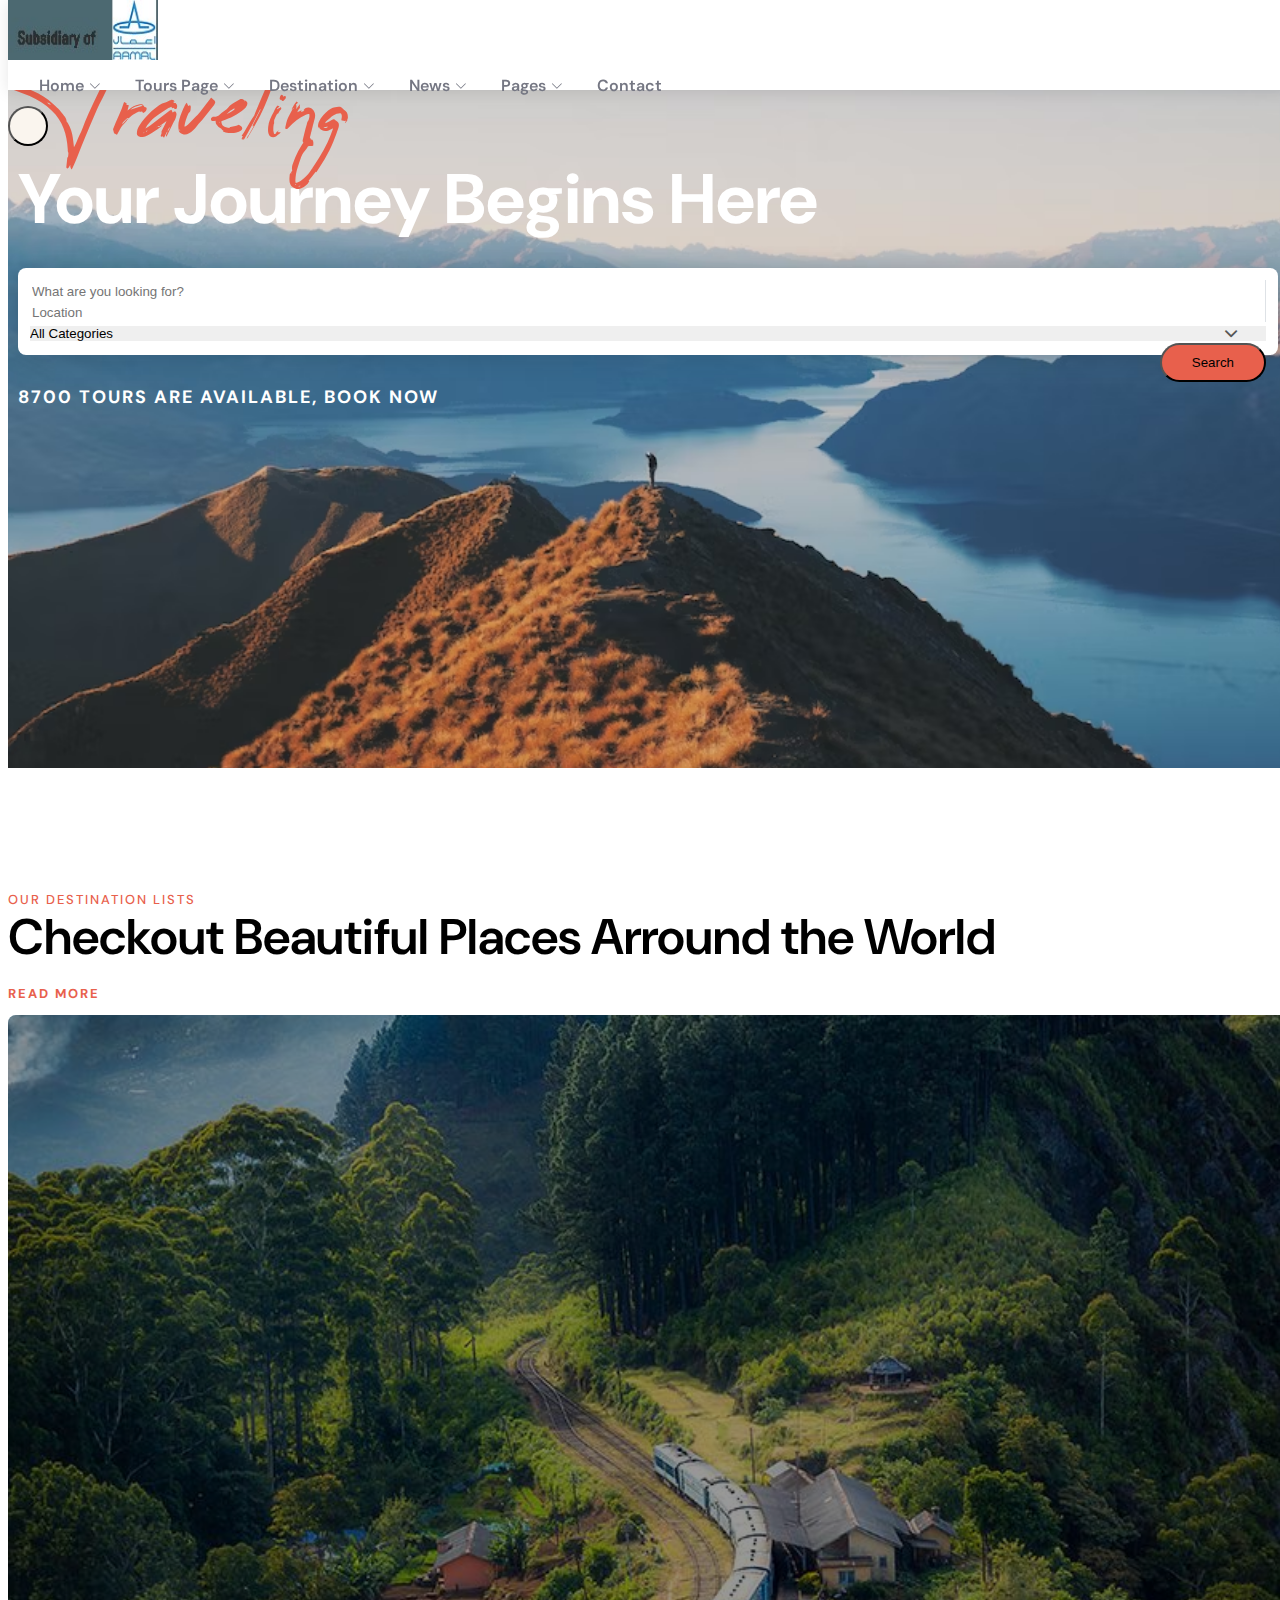
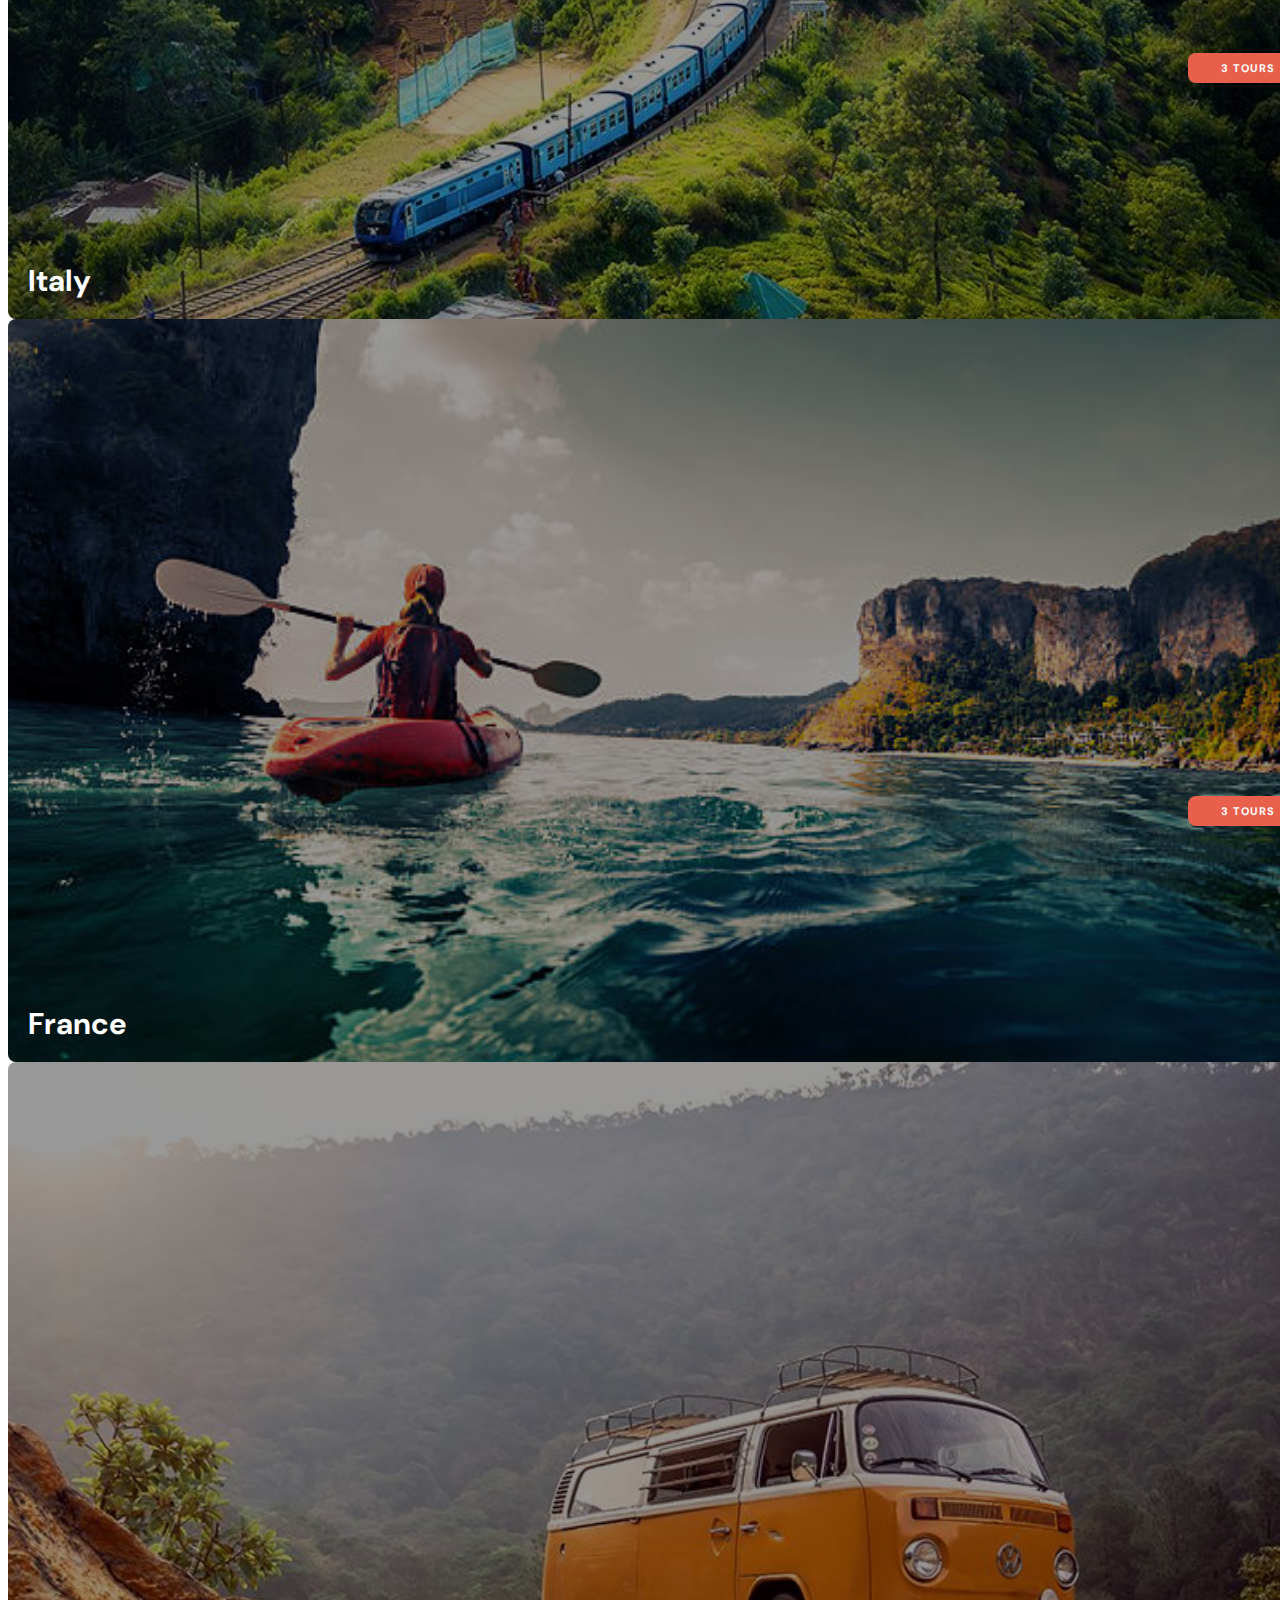
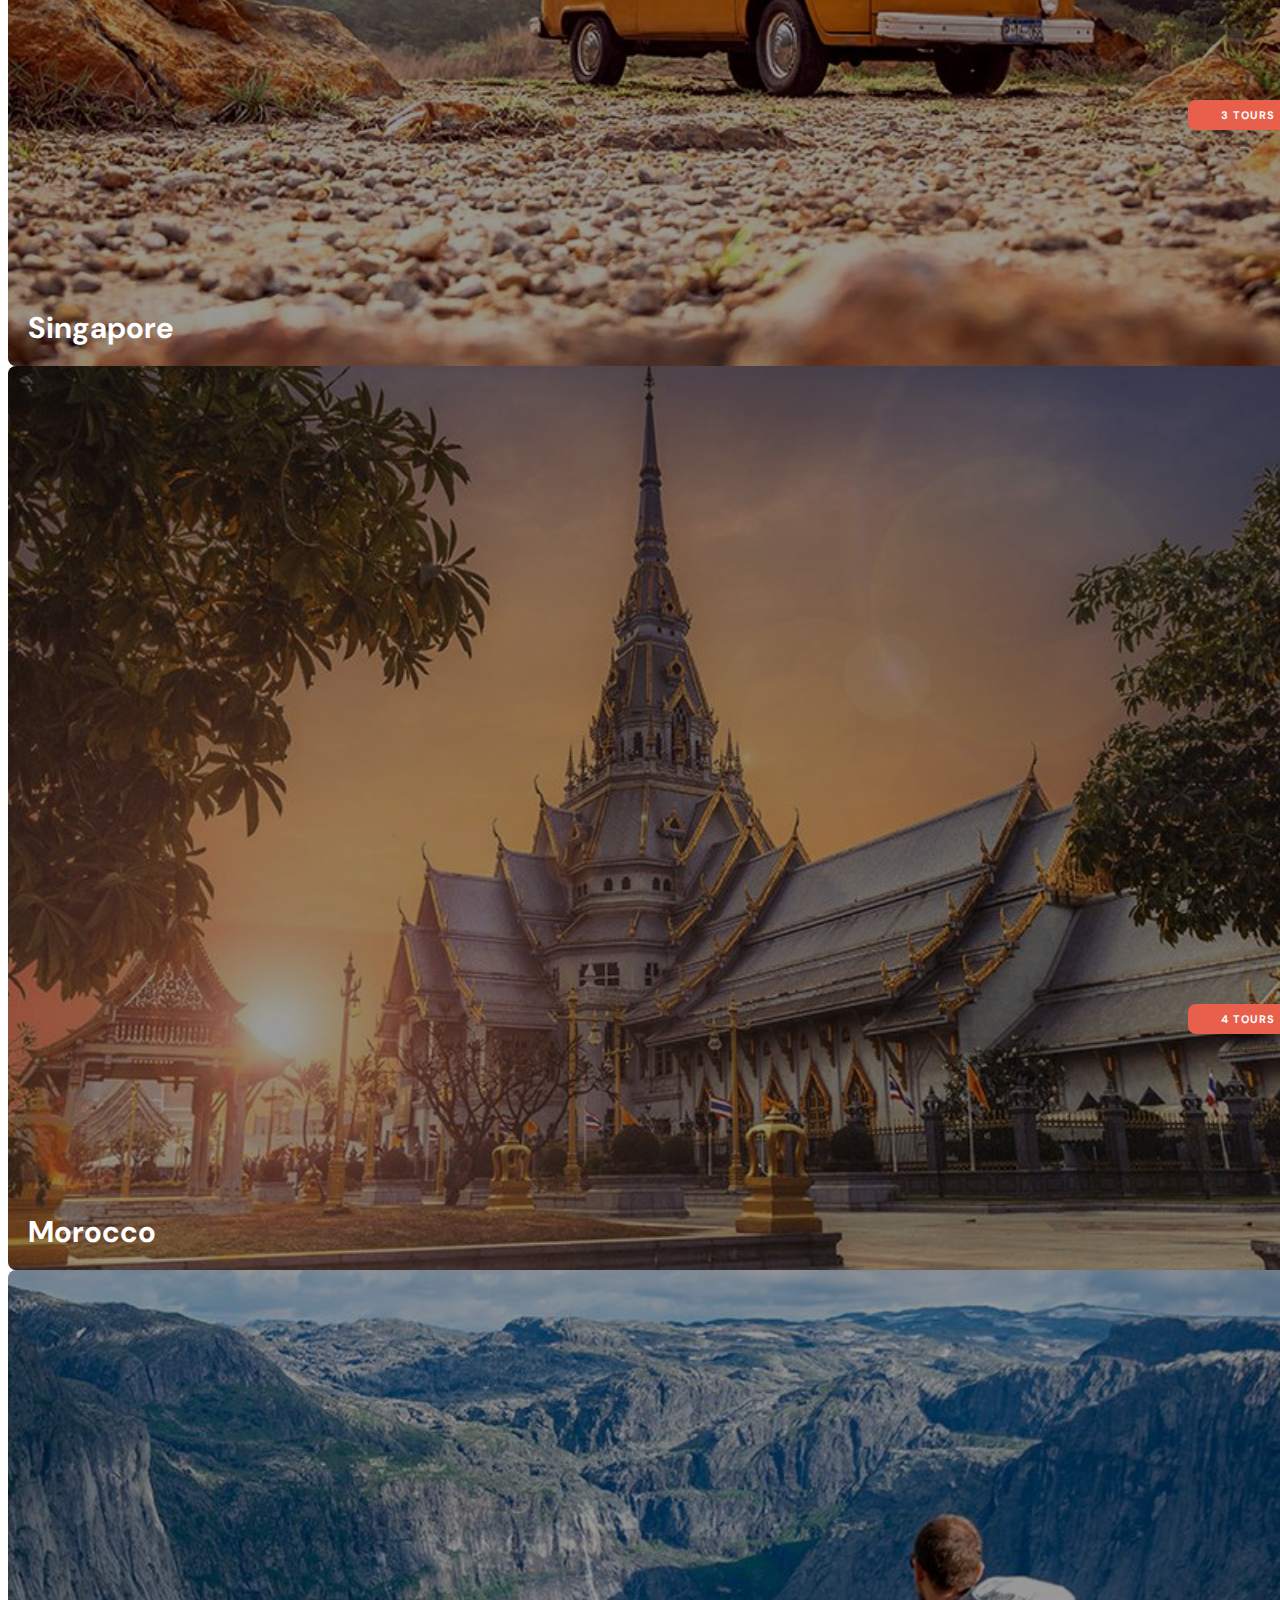
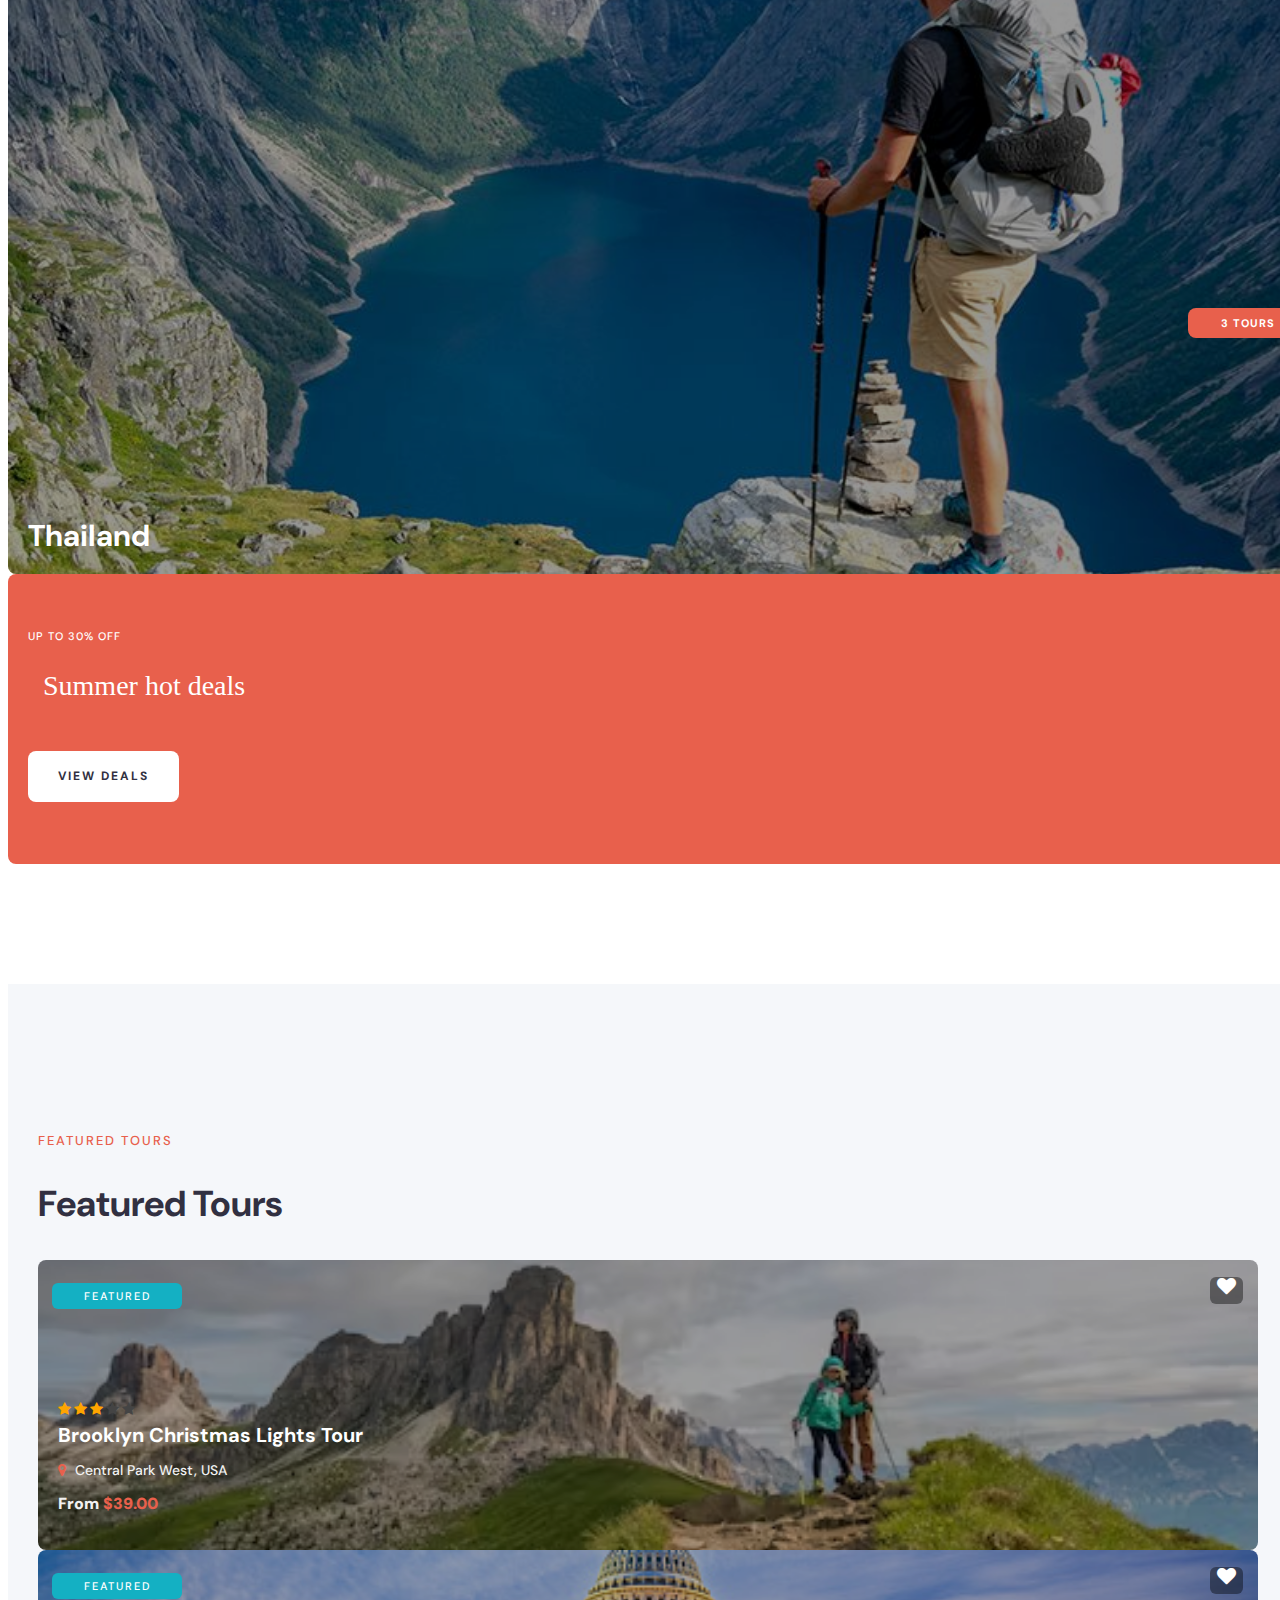
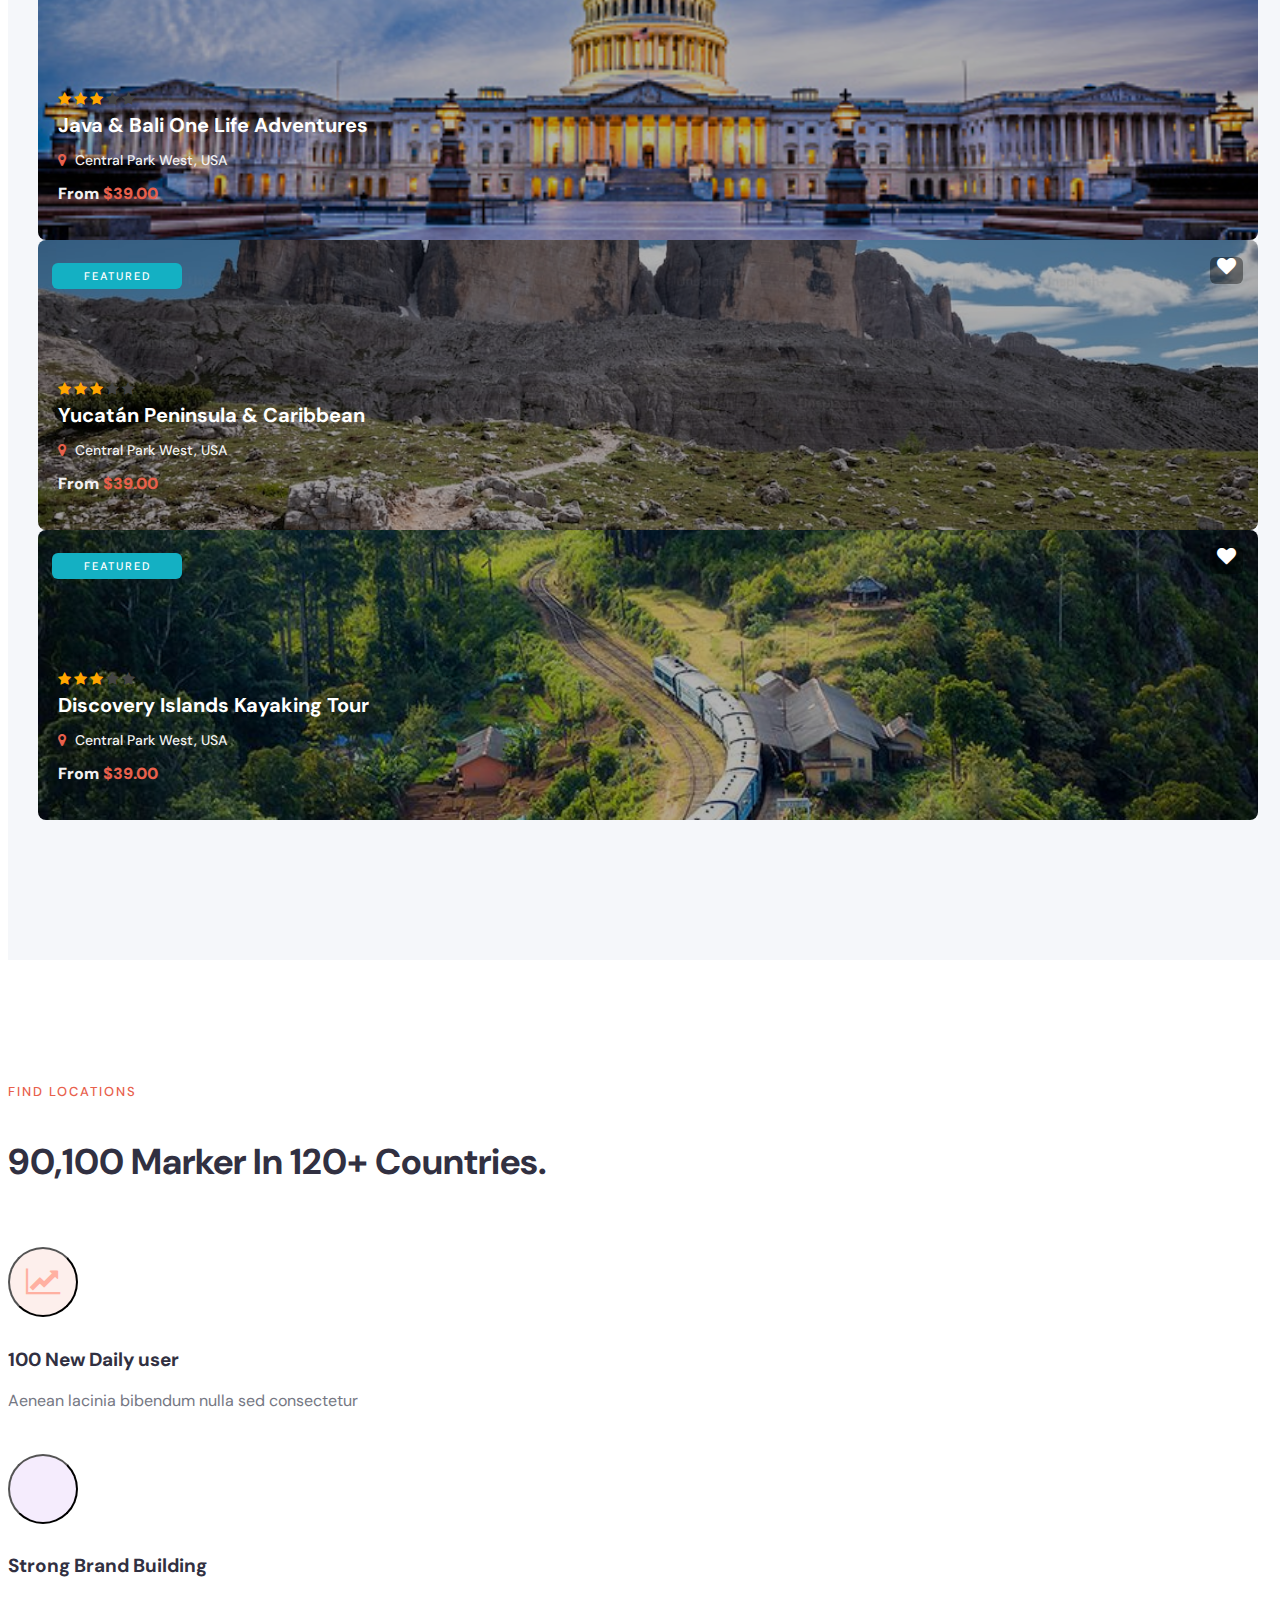
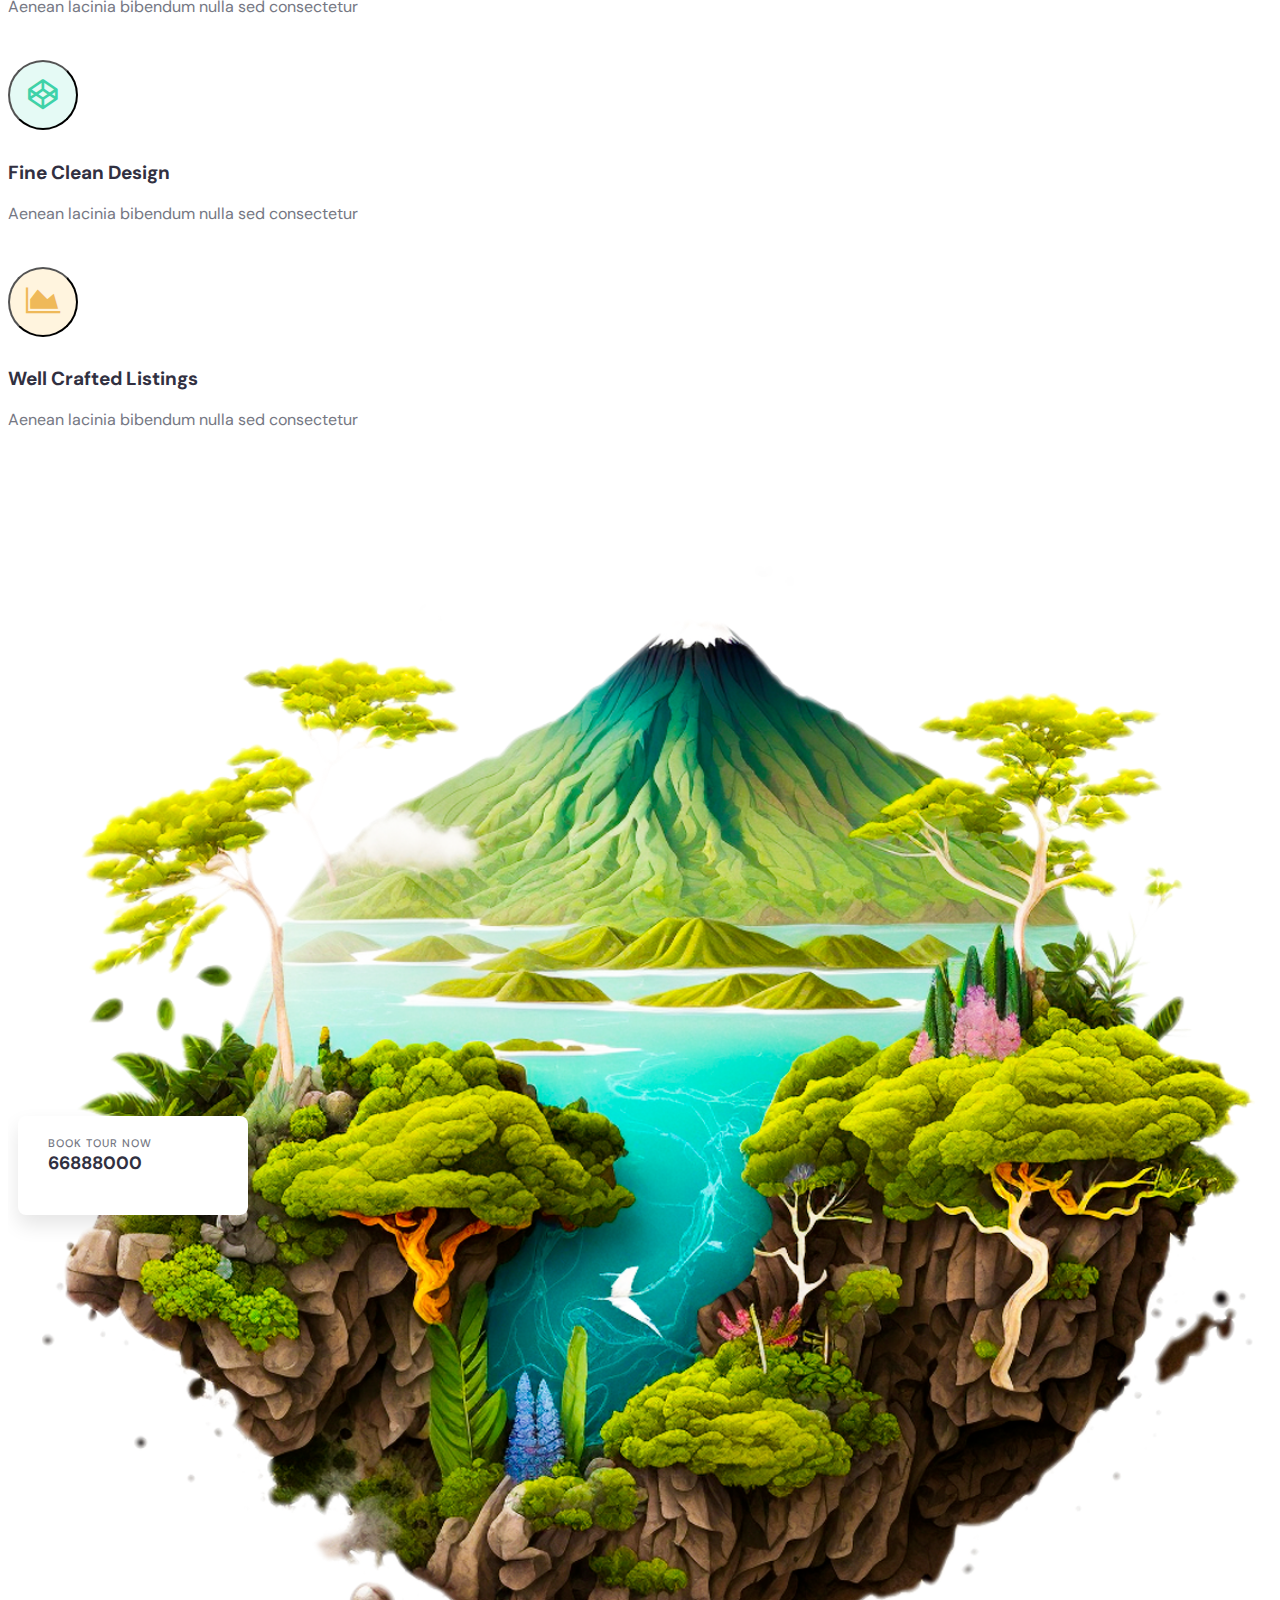
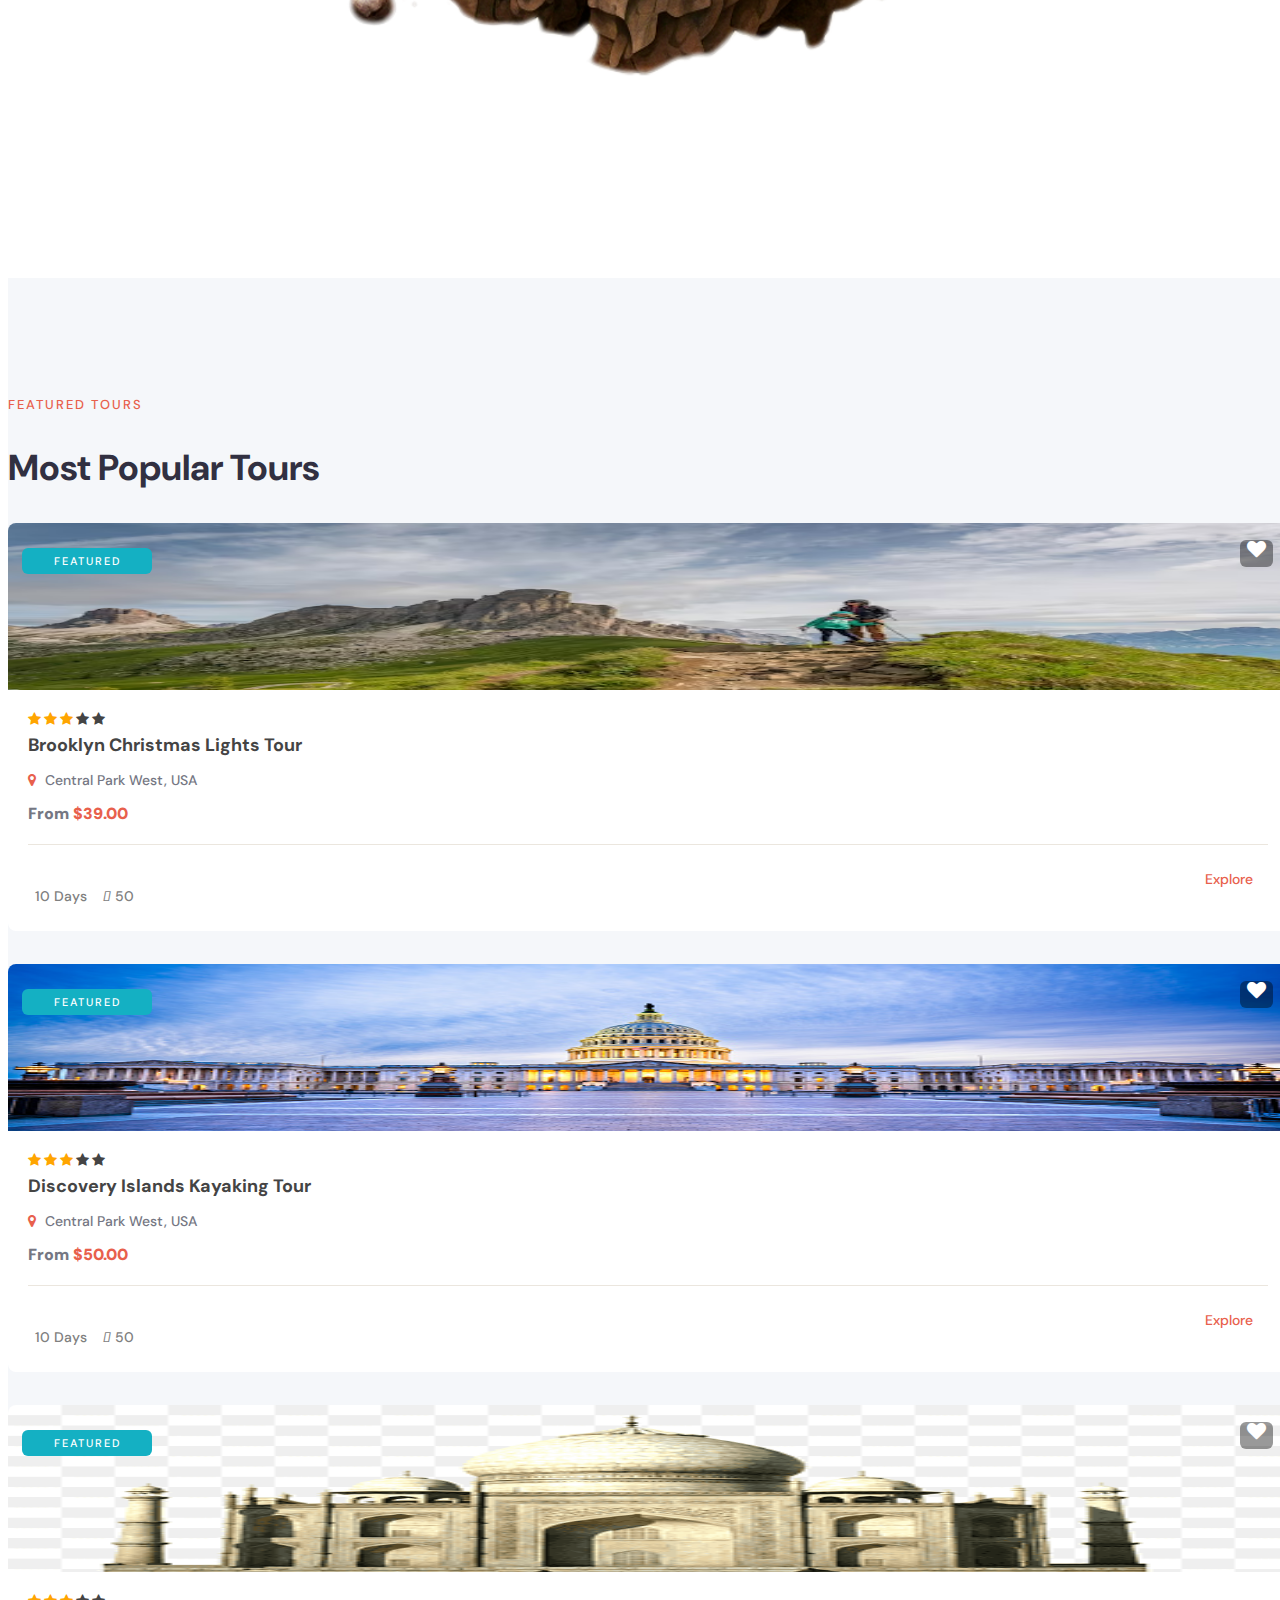
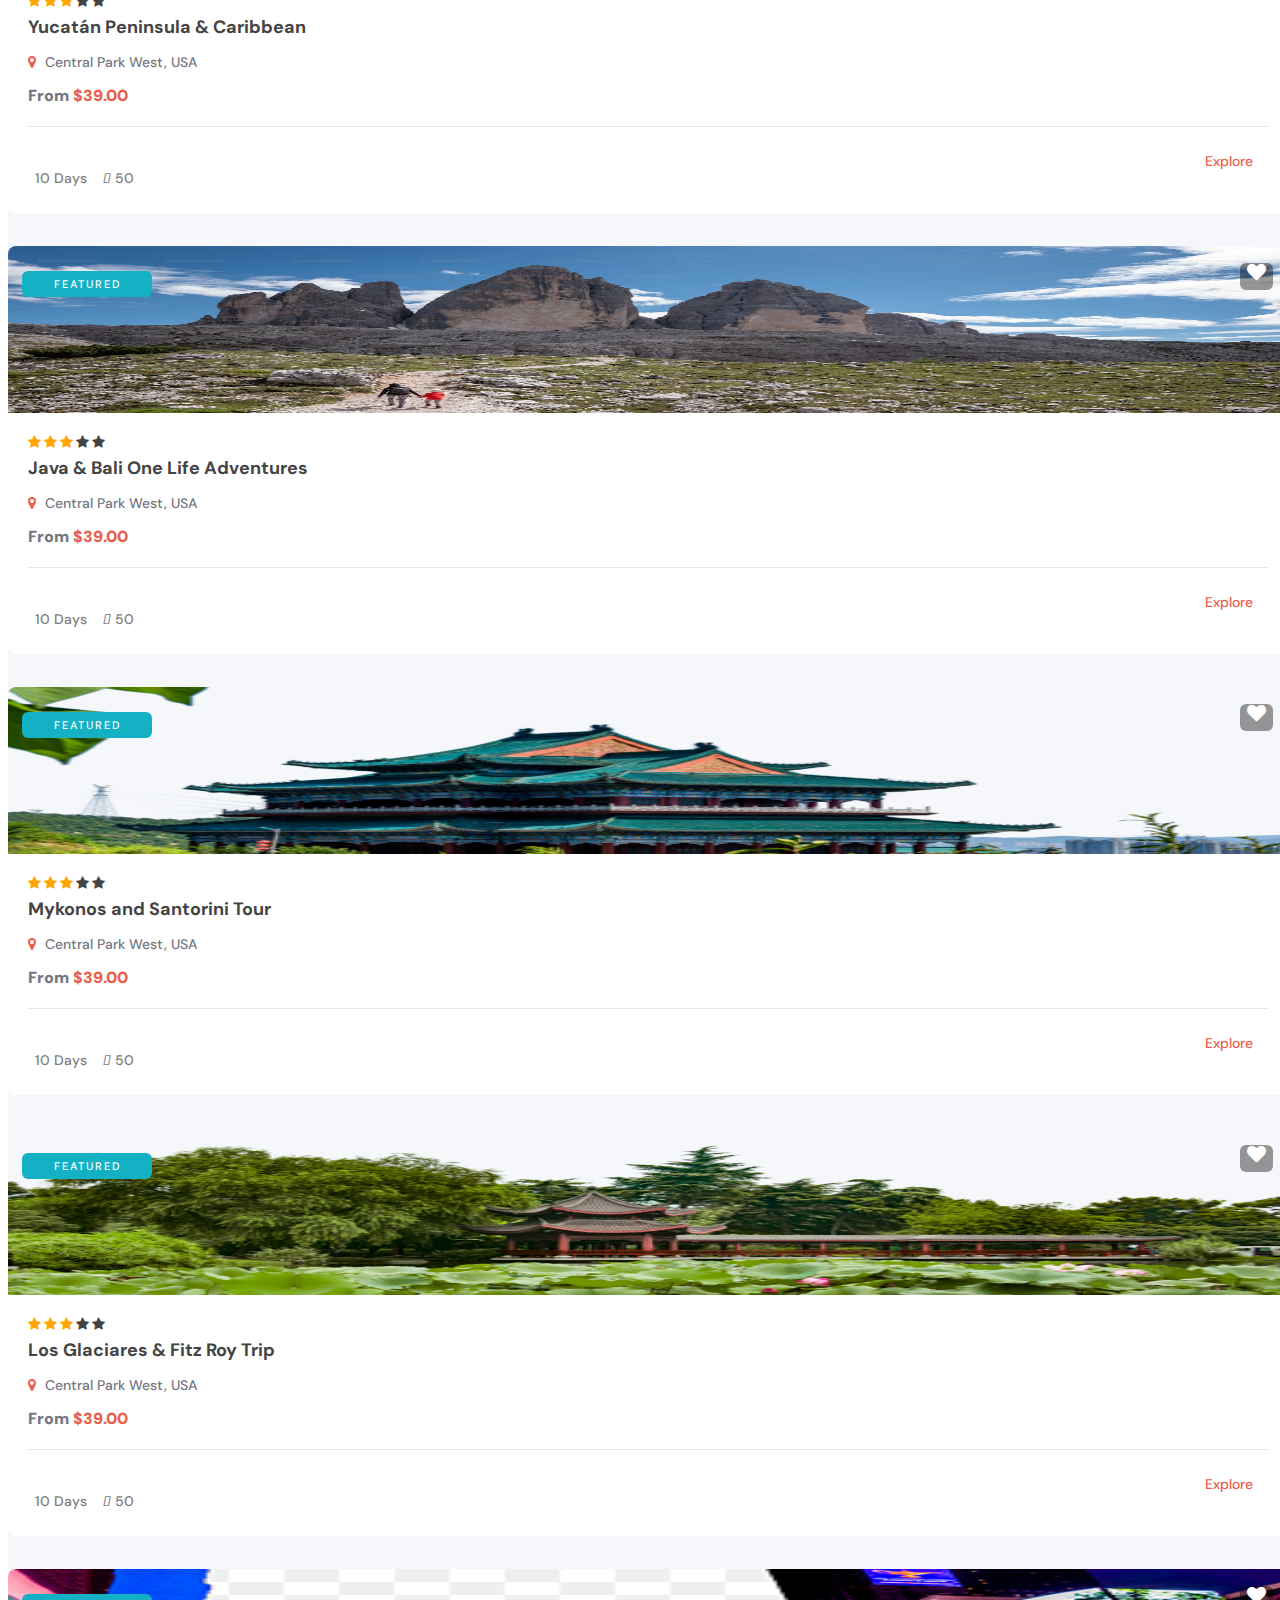
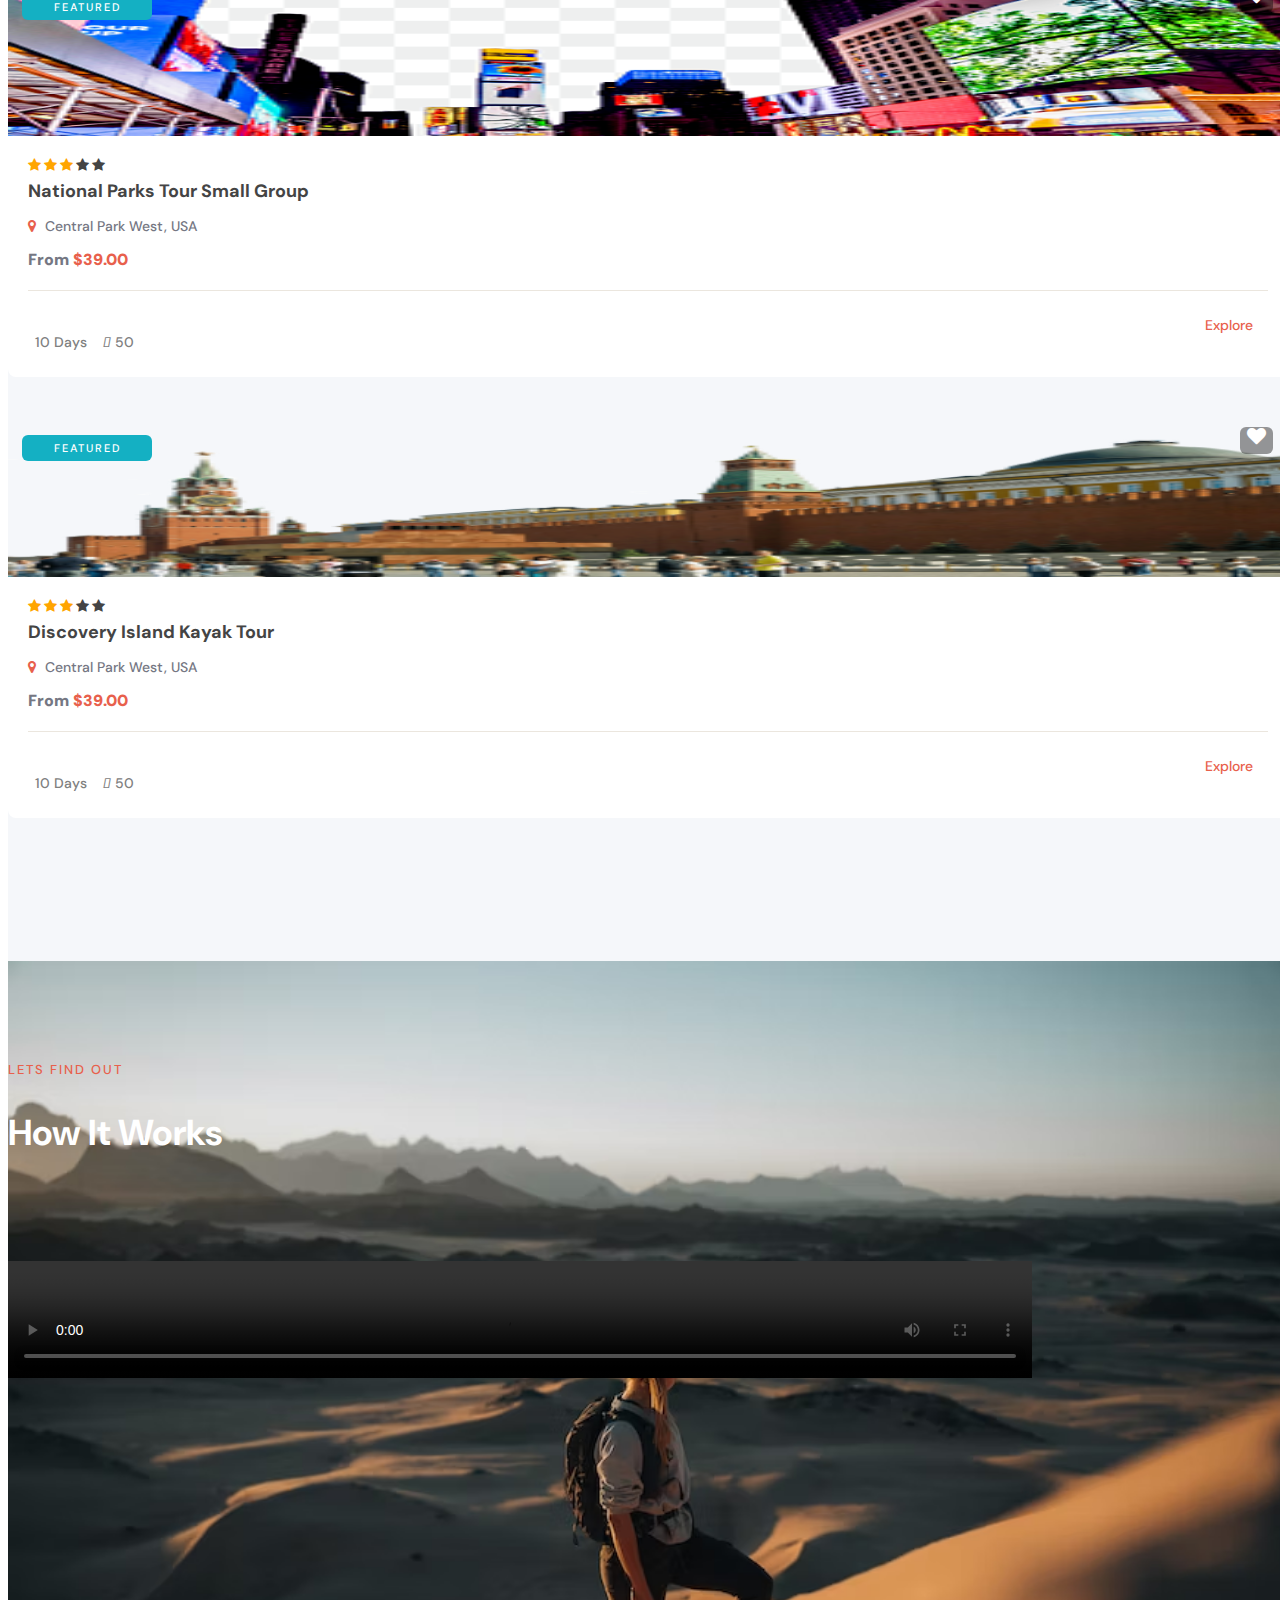
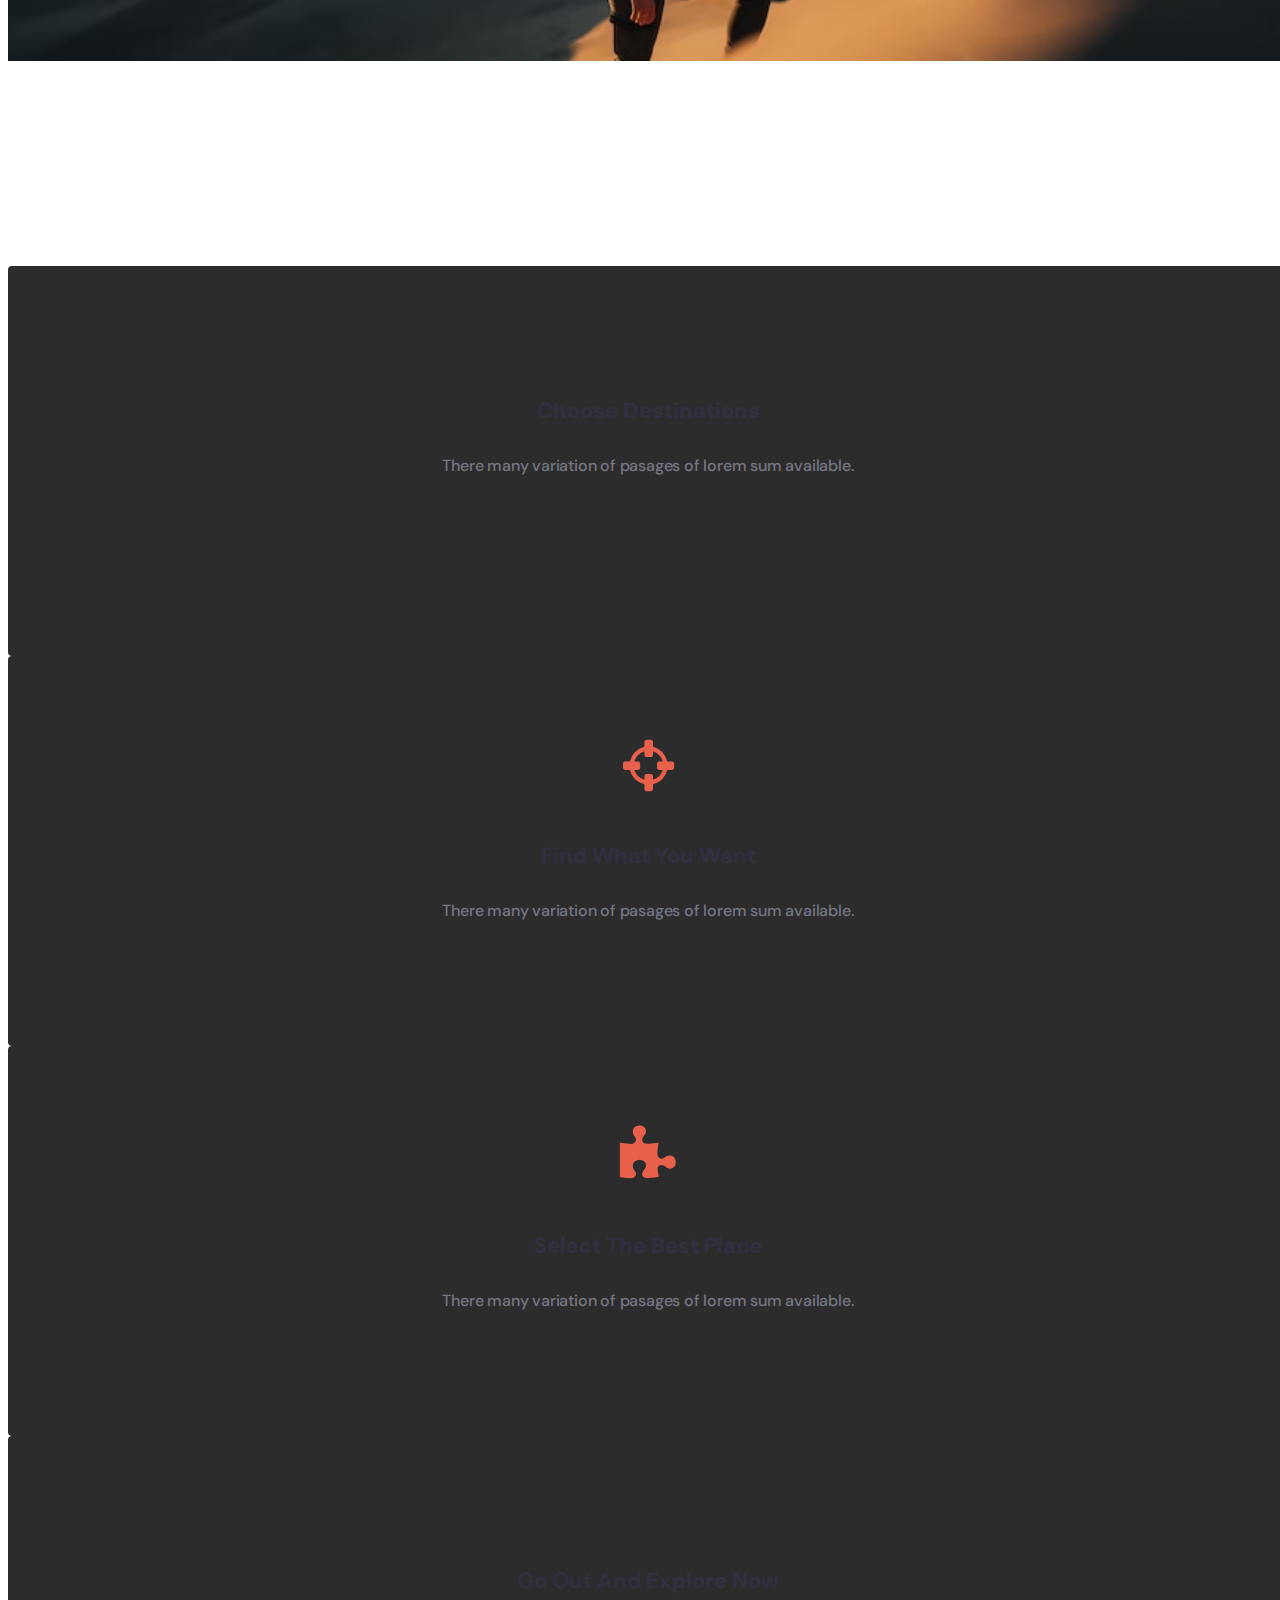
==== index.html @ 43c30187 "first commit" ====
<!DOCTYPE html>
<html lang="en">
<script src="https://ajax.googleapis.com/ajax/libs/jquery/3.6.1/jquery.min.js"></script>
<script src="https://npmcdn.com/contentful@3.3.5/browser-dist/contentful.js "></script>

<head>
    <script src="https://code.jquery.com/jquery-3.6.4.min.js"
        integrity="sha256-oP6HI9z1XaZNBrJURtCoUT5SUnxFr8s3BzRl+cbzUq8=" crossorigin="anonymous"></script>
    <meta charset="UTF-8" />
    <meta http-equiv="X-UA-Compatible" content="IE=edge" />
    <meta name="viewport" content="width=device-width, initial-scale=1.0" />
    <link href="https://cdn.jsdelivr.net/npm/bootstrap@5.0.2/dist/css/bootstrap.min.css" rel="stylesheet"
        integrity="sha384-EVSTQN3/azprG1Anm3QDgpJLIm9Nao0Yz1ztcQTwFspd3yD65VohhpuuCOmLASjC" crossorigin="anonymous" />
    <link rel="preconnect" href="https://fonts.googleapis.com" />
    <link rel="preconnect" href="https://fonts.gstatic.com" crossorigin />
    <link rel="preconnect" href="https://fonts.googleapis.com">
    <link rel="preconnect" href="https://fonts.gstatic.com" crossorigin>
    <link
        href="https://fonts.googleapis.com/css2?family=DM+Sans:ital,wght@0,400;0,500;0,700;1,400;1,500;1,700&family=Work+Sans:ital,wght@0,300;0,400;0,500;0,600;0,700;0,800;1,100&display=swap"
        rel="stylesheet">
    <link href="https://maxcdn.bootstrapcdn.com/font-awesome/4.7.0/css/font-awesome.min.css" rel="stylesheet" />
    <link rel="stylesheet" href="https://cdn.jsdelivr.net/npm/bootstrap-icons@1.3.0/font/bootstrap-icons.css">
    <link href="/assets/css/style.css" rel="stylesheet">
    <link rel="stylesheet" href="https://cdnjs.cloudflare.com/ajax/libs/font-awesome/6.0.0-beta2/css/all.min.css"
        integrity="sha512-YWzhKL2whUzgiheMoBFwW8CKV4qpHQAEuvilg9FAn5VJUDwKZZxkJNuGM4XkWuk94WCrrwslk8yWNGmY1EduTA=="
        crossorigin="anonymous" referrerpolicy="no-referrer" />

    <title>HTML Page</title>
</head>

<body>



    <!-- ======= Top Bar ======= -->
    <section id="topbar" class="d-flex align-items-center">
        <div class="container d-flex justify-content-center justify-content-md-between">
            <div class="contact-info d-flex align-items-center">
                <i class="fa fa-phone d-flex align-items-center"><span>666 888
                        0000</span></i>
                <i class="fa fa-envelope d-flex align-items-center ms-4"><span href="#">contact@example.com</span></i>
            </div>
            <div class="social-links d-none d-md-flex align-items-center">
                <a href="#" class="twitter"><i class="fa-brands fa-twitter"></i></a>
                <a href="#" class="facebook"><i class="fa-brands fa-facebook"></i></a>
                <a href="#" class="instagram"><i class="fa-brands fa-instagram"></i></a>
                <a href="#" class="pinterest" style="padding-right: 20px;"><i class="fa-brands fa-pinterest"></i></a>
                <button type="button" class="btn navbar_button">
                    BECOME A LOCAL GUIDE
                </button>
            </div>
        </div>
    </section>

    <!-- ======= Header ======= -->
    <header id="header" class="d-flex align-items-center">
        <div class="container d-flex align-items-center justify-content-between">
            <a class="logo" href="/index.html"><img class="outer-logo"
                    src="/assets/images/MicrosoftTeams-image (4).png" /></a>
            <!-- Uncomment below if you prefer to use an image logo -->
            <!-- <a href="index.html" class="logo"><img src="assets/img/logo.png" alt=""></a>-->
            <nav id="navbar" class="navbar">
                <ul>
                    <li class="dropdown"><a href="#"><span>Home</span> <i class="bi bi-chevron-down"></i></a>
                        <ul>
                            <li><a href="#">Home 1</a></li>
                            <li><a href="/theme-2.html">Home 2</a></li>
                            <li><a href="/theme-3.html">Home 3</a></li>
                        </ul>
                    </li>
                    <li class="dropdown"><a href="#"><span>Tours Page</span> <i class="bi bi-chevron-down"></i></a>
                        <ul>
                            <li><a href="#">Tours Page 1</a></li>
                            <li><a href="#">Tours Page 2</a></li>
                            <li><a href="#">Tours Page 3</a></li>
                            <li><a href="#">Tours Page 4</a></li>
                        </ul>
                    </li>
                    <li class="dropdown"><a href="#"><span>Destination</span> <i class="bi bi-chevron-down"></i></a>
                        <ul>
                            <li><a href="#">Destination 1</a></li>
                            <li><a href="#">Destination 2</a></li>
                            <li><a href="#">Destination 3</a></li>
                            <li><a href="#">Destination 4</a></li>
                        </ul>
                    </li>
                    <li class="dropdown"><a href="#"><span>News</span> <i class="bi bi-chevron-down"></i></a>
                        <ul>
                            <li><a href="#">News 1</a></li>
                            <li><a href="#">News 2</a></li>
                            <li><a href="#">News 3</a></li>
                            <li><a href="#">News 4</a></li>
                        </ul>
                    </li>
                    <li class="dropdown"><a href="#"><span>Pages</span> <i class="bi bi-chevron-down"></i></a>
                        <ul>
                            <li><a href="#">Pages 1</a></li>
                            <li><a href="#">Pages 2</a></li>
                            <li><a href="#">Pages 3</a></li>
                            <li><a href="#">Pages 4</a></li>
                        </ul>
                    </li>
                    <li><a class="nav-link scrollto" href="#">Contact</a></li>
                </ul>
                <i class="bi bi-list mobile-nav-toggle"></i>
            </nav>
            <div>
                <button type="button" class="btn btn-default btn-circle"><i
                        class="fa fa-circle-user fa-2xl"></i></button>
            </div>
        </div>
    </header><!-- End Header -->

    <!-- ======= Hero Section ======= -->
    <section id="hero" class="d-flex align-items-center">
        <div class="container" data-aos="zoom-out" data-aos-delay="100">
            <div class="sub-title"><span>Traveling</span></div>
            <h1>Your Journey Begins Here</h1>

            <!-- ................................................................................... -->
            <div class="form-search-wrap p-2 aos-init aos-animate" data-aos="fade-up" data-aos-delay="200">
                <form method="post">
                    <div class="row align-items-center">
                        <div class="col-lg-12 col-xl-4 no-sm-border border-right">
                            <input type="text" class="form-control" placeholder="What are you looking for?">
                        </div>
                        <div class="col-lg-12 col-xl-3 no-sm-border border-right">
                            <div class="wrap-icon">
                                <span class="icon icon-room"><i class="fa fa-location-dot"
                                        style="color: #565656;"></i></span>
                                <input type="text" class="form-control" placeholder="Location">
                            </div>

                        </div>
                        <div class="col-lg-12 col-xl-3">
                            <div class="select-wrap">
                                <span class="icon"><i class="fa fa-angle-down" style="color: #565656;"></i></span>
                                <select class="form-control" name="" id="">
                                    <option value="">All Categories</option>
                                    <option value="">Hotels</option>
                                    <option value="">Restaurant</option>
                                    <option value="">Eat &amp; Drink</option>
                                    <option value="">Events</option>
                                    <option value="">Fitness</option>
                                    <option value="">Others</option>
                                </select>
                            </div>
                        </div>
                        <div class="col-lg-12 col-xl-2 ml-auto text-right">
                            <input type="submit" class="btn text-white" value="Search">
                        </div>
                    </div>
                </form>
            </div>
            <h4 style="margin-top: 30px;">8700 Tours are available, book now</h4>
        </div>
    </section><!-- End Hero -->


    <section id="places-section" class="d-flex align-items-center">
        <div class="container d-flex align-items-center justify-content-between">
            <div class="row">
                <div class="col-md-6 mb-4 mb-lg-4 col-lg-6">
                    <span class="sub-title">Our destination lists</span>
                    <h3 class="title">Checkout Beautiful Places Arround the World</h3>
                    <p class="text">Read More<i class="fa fa-right" style="color: #e8604c;"></i></p>
                </div>
                <div class="col-md-6 mb-4 mb-lg-4 col-lg-3">
                    <div class="listing-item">
                        <div class="listing-image">
                            <img src="/assets/images/tour-9.jpg" alt="Free Website Template by Free-Template.co"
                                class="img-fluid">
                        </div>
                        <div class="listing-item-content">
                            <a class="px-3 mb-3 category" href="#">3 Tours</a>
                            <h2 class="mb-1"><a href="#">Italy</a></h2>
                        </div>
                    </div>
                </div>
                <div class="col-md-6 mb-4 mb-lg-4 col-lg-3">
                    <div class="listing-item">
                        <div class="listing-image">
                            <img src="/assets/images/tour-6.jpg" alt="Free Website Template by Free-Template.co"
                                class="img-fluid">
                        </div>
                        <div class="listing-item-content">
                            <a class="px-3 mb-3 category" href="#">3 Tours</a>
                            <h2 class="mb-1"><a href="#">France</a></h2>
                        </div>
                    </div>
                </div>
                <div class="col-md-6 mb-4 mb-lg-4 col-lg-3">
                    <div class="listing-item">
                        <div class="listing-image">
                            <img src="/assets/images/tour-5.jpg" alt="Free Website Template by Free-Template.co"
                                class="img-fluid">
                        </div>
                        <div class="listing-item-content">
                            <a class="px-3 mb-3 category" href="#">3 Tours</a>
                            <h2 class="mb-1"><a href="#">Singapore</a></h2>
                        </div>
                    </div>
                </div>
                <div class="col-md-6 mb-4 mb-lg-4 col-lg-3">
                    <div class="listing-item">
                        <div class="listing-image">
                            <img src="/assets/images/tour-2.jpg" alt="Free Website Template by Free-Template.co"
                                class="img-fluid">
                        </div>
                        <div class="listing-item-content">
                            <a class="px-3 mb-3 category" href="#">4 Tours</a>
                            <h2 class="mb-1"><a href="#">Morocco</a></h2>
                        </div>
                    </div>
                </div>
                <div class="col-md-6 mb-4 mb-lg-4 col-lg-3">
                    <div class="listing-item">
                        <div class="listing-image">
                            <img src="/assets/images/tour-11.jpg" alt="Free Website Template by Free-Template.co"
                                class="img-fluid">
                        </div>
                        <div class="listing-item-content">
                            <a class="px-3 mb-3 category" href="#">3 Tours</a>
                            <h2 class="mb-1"><a href="#">Thailand</a></h2>
                        </div>
                    </div>
                </div>


                <div class="col-md-6 mb-4 mb-lg-4 col-lg-3">
                    <div class="last-card">
                        <div class="listing-item-content">
                            <span>Up to 30% off</span>
                            <h2 class="mb-1"><a href="#">Summer hot deals</a></h2>
                            <a class="px-3 mb-3 category" href="#">View Deals</a>
                        </div>
                    </div>
                </div>
            </div>
        </div>
    </section>





    <section id="featured_section">
        <div class="featured-container">
            <div class="row mb-5">
                <div class="text-center">
                    <p class="sub-title">Featured tours</p>
                    <h2 class="title">Featured Tours</h2>
                </div>
            </div>
            <div class="row">
                <div class="col-md-6 col-lg-3">
                    <div class="cardcontainer">
                        <div class="photo">
                            <img src="/assets/images/tourist-1.avif">
                            <div class="photos">Featured</div>
                            <div class="badge"> <i class="fa fa-heart"></i> </div>
                        </div>
                        <div class="content">
                            <span class="fa fa-star checked"></span>
                            <span class="fa fa-star checked"></span>
                            <span class="fa fa-star checked"></span>
                            <span class="fa fa-star"></span>
                            <span class="fa fa-star"></span>
                            <p class="txt4">Brooklyn Christmas Lights Tour</p>
                            <p class="txt5"><i class="fa fa-map-marker" style="color: #e8604c; margin-right: 5px;"></i>
                                Central Park
                                West, USA</p>
                            <div class="mt-2"> <span class="text1">From <span class="text2">$39.00</span></span>
                            </div>
                        </div>
                    </div>
                </div>
                <div class="col-md-6 col-lg-3">
                    <div class="cardcontainer">
                        <div class="photo">
                            <img src="/assets/images/tourist-2.jpg">
                            <div class="photos">Featured</div>
                            <div class="badge"> <i class="fa fa-heart"></i> </div>
                        </div>
                        <div class="content">
                            <span class="fa fa-star checked"></span>
                            <span class="fa fa-star checked"></span>
                            <span class="fa fa-star checked"></span>
                            <span class="fa fa-star"></span>
                            <span class="fa fa-star"></span>
                            <p class="txt4">Java & Bali One Life Adventures</p>
                            <p class="txt5"><i class="fa fa-map-marker" style="color: #e8604c; margin-right: 5px;"></i>
                                Central Park
                                West, USA</p>
                            <div class="mt-2"> <span class="text1">From <span class="text2">$39.00</span></span>
                            </div>
                        </div>
                    </div>
                </div>
                <div class="col-md-6 col-lg-3">
                    <div class="cardcontainer">
                        <div class="photo">
                            <img src="/assets/images/tourist-3.jpg">
                            <div class="photos">Featured</div>
                            <div class="badge"> <i class="fa fa-heart"></i> </div>
                        </div>
                        <div class="content">
                            <span class="fa fa-star checked"></span>
                            <span class="fa fa-star checked"></span>
                            <span class="fa fa-star checked"></span>
                            <span class="fa fa-star"></span>
                            <span class="fa fa-star"></span>
                            <p class="txt4">Yucatán Peninsula & Caribbean</p>
                            <p class="txt5"><i class="fa fa-map-marker" style="color: #e8604c; margin-right: 5px;"></i>
                                Central Park
                                West, USA</p>
                            <div class="mt-2"> <span class="text1">From <span class="text2">$39.00</span></span>
                            </div>
                        </div>
                    </div>
                </div>
                <div class="col-md-6 col-lg-3">
                    <div class="cardcontainer">
                        <div class="photo">
                            <img src="/assets/images/tour-9.jpg">
                            <div class="photos">Featured</div>
                            <div class="badge"> <i class="fa fa-heart"></i> </div>
                        </div>
                        <div class="content">
                            <span class="fa fa-star checked"></span>
                            <span class="fa fa-star checked"></span>
                            <span class="fa fa-star checked"></span>
                            <span class="fa fa-star"></span>
                            <span class="fa fa-star"></span>
                            <p class="txt4">Discovery Islands Kayaking Tour</p>
                            <p class="txt5"><i class="fa fa-map-marker" style="color: #e8604c; margin-right: 5px;"></i>
                                Central Park
                                West, USA</p>
                            <div class="mt-2"> <span class="text1">From <span class="text2">$39.00</span></span>
                            </div>
                        </div>
                    </div>
                </div>
            </div>
        </div>
        </div>
    </section>




    <section id="locations-section" class="d-flex align-items-center">
        <div class="container d-flex align-items-center justify-content-between">
            <div class="row">
                <div class="col-md-6 mb-4 mb-lg-4 col-lg-7">
                    <span class="sub-title">Find locations</span>
                    <h3 class="title">90,100 Marker In 120+ Countries.</h3>
                    <div class="row location_section_cards">
                        <div class="col-lg-6 col-md-6">
                            <div class="row row_data">
                                <div class="col-lg-3">
                                    <button type="button" class="btn btn-default btn-circle"
                                        style="background-color: #fdefec; color: #ffb0a1; font-size: 30px;"><i
                                            class="fa fa-line-chart"></i></button>
                                </div>
                                <div class="col-lg-9">
                                    <h5 class="heading">100 New Daily user</h5>
                                    <p class="text">Aenean lacinia bibendum nulla sed consectetur</p>
                                </div>
                            </div>
                        </div>
                        <div class="col-lg-6 col-md-6">
                            <div class="row row_data">
                                <div class="col-lg-3">
                                    <button type="button" class="btn btn-default btn-circle"
                                        style="background-color: #f5ecfd; color: #af78ef; font-size: 30px;"><i
                                            class="fa fa-medal"></i></button>
                                </div>
                                <div class="col-lg-9">
                                    <h5 class="heading">Strong Brand Building</h5>
                                    <p class="text">Aenean lacinia bibendum nulla sed consectetur</p>
                                </div>
                            </div>
                        </div>
                        <div class="col-lg-6 col-md-6">
                            <div class="row row_data">
                                <div class="col-lg-3">
                                    <button type="button" class="btn btn-default btn-circle"
                                        style="background-color: #e5faf5; color: #3fd2a8; font-size: 30px;"><i
                                            class="fa fa-codepen"></i></button>
                                </div>
                                <div class="col-lg-9">
                                    <h5 class="heading">Fine Clean Design</h5>
                                    <p class="text">Aenean lacinia bibendum nulla sed consectetur</p>
                                </div>
                            </div>
                        </div>
                        <div class="col-lg-6 col-md-6">
                            <div class="row row_data">
                                <div class="col-lg-3">
                                    <button type="button" class="btn btn-default btn-circle"
                                        style="background-color: #fff4de; color: #efb959; font-size: 30px;"><i
                                            class="fa fa-area-chart"></i></button>
                                </div>
                                <div class="col-lg-9">
                                    <h5 class="heading">Well Crafted Listings</h5>
                                    <p class="text">Aenean lacinia bibendum nulla sed consectetur</p>
                                </div>
                            </div>
                        </div>
                    </div>
                </div>
                <div class="col-md-6 mb-4 mb-lg-4 col-lg-5">
                    <div class="listing-item">
                        <div class="">
                            <img src="/assets/images/nobackground_img.png"
                                alt="Free Website Template by Free-Template.co">
                            <!-- <button class="book_tour_btn"> click here </button> -->
                            <div class="book_tour_btn">
                                <h3 class="title">Book Tour Now</h3>
                                <div class="desc">66888000</div>
                            </div>
                        </div>
                    </div>
                </div>
            </div>
        </div>
    </section>
    <section id="featured_section-most_popular">
        <div class="container">
            <div class="row mb-5">
                <div class="text-center">
                    <p class="sub-title">FEATURED TOURS</p>
                    <h2 class="title">Most Popular Tours</h2>
                </div>
            </div>
            <div class="container mt-5 mb-3">
                <div class="row">
                    <div class="col-md-6 col-lg-3">
                        <div class="cardcontainer">
                            <div class="photo">
                                <img src="/assets/images/tourist-1.avif">
                                <div class="photos">Featured</div>
                                <div class="badge"> <i class="fa fa-heart"></i> </div>
                            </div>
                            <div class="content">
                                <span class="fa fa-star checked"></span>
                                <span class="fa fa-star checked"></span>
                                <span class="fa fa-star checked"></span>
                                <span class="fa fa-star"></span>
                                <span class="fa fa-star"></span>
                                <p class="txt4">Brooklyn Christmas Lights Tour</p>
                                <p class="txt5"><i class="fa fa-map-marker"
                                        style="color: #e8604c; margin-right: 5px;"></i> Central Park
                                    West, USA</p>
                                <div class="mt-2"> <span class="text1">From <span class="text2">$39.00</span></span>
                                </div>
                                <div class="ba_meta">
                                    <p class="txt3"><i class="far fa-clock"></i>10 Days <span
                                            class="comments">&nbsp;&nbsp;&nbsp;&nbsp;<i
                                                class="fas fa-users"></i>&nbsp;50</span></p>
                                    <a href="#">Explore</a>
                                </div>
                            </div>
                        </div>
                    </div>
                    <div class="col-md-6 col-lg-3">
                        <div class="cardcontainer">
                            <div class="photo">
                                <img src="/assets/images/tourist-2.jpg">
                                <div class="photos">Featured</div>
                                <div class="badge"> <i class="fa fa-heart"></i> </div>
                            </div>
                            <div class="content">
                                <span class="fa fa-star checked"></span>
                                <span class="fa fa-star checked"></span>
                                <span class="fa fa-star checked"></span>
                                <span class="fa fa-star"></span>
                                <span class="fa fa-star"></span>
                                <p class="txt4">Discovery Islands Kayaking Tour</p>
                                <p class="txt5"><i class="fa fa-map-marker"
                                        style="color: #e8604c; margin-right: 5px;"></i> Central Park West, USA</p>
                                <div class="mt-2"> <span class="text1">From <span class="text2">$50.00</span></span>
                                </div>
                                <div class="ba_meta">
                                    <p class="txt3"><i class="far fa-clock"></i>10 Days <span
                                            class="comments">&nbsp;&nbsp;&nbsp;&nbsp;<i
                                                class="fas fa-users"></i>&nbsp;50</span></p>
                                    <a href="#">Explore</a>
                                </div>
                            </div>
                        </div>
                    </div>
                    <div class="col-md-6 col-lg-3">
                        <div class="cardcontainer">
                            <div class="photo">
                                <img src="/assets/images/tourist-4.png">
                                <div class="photos">Featured</div>
                                <div class="badge"> <i class="fa fa-heart"></i> </div>
                            </div>
                            <div class="content">
                                <span class="fa fa-star checked"></span>
                                <span class="fa fa-star checked"></span>
                                <span class="fa fa-star checked"></span>
                                <span class="fa fa-star"></span>
                                <span class="fa fa-star"></span>
                                <p class="txt4">Yucatán Peninsula & Caribbean</p>
                                <p class="txt5"><i class="fa fa-map-marker"
                                        style="color: #e8604c; margin-right: 5px;"></i> Central Park West, USA
                                </p>
                                <div class="mt-2"> <span class="text1">From <span class="text2">$39.00</span></span>
                                </div>
                                <div class="ba_meta">
                                    <p class="txt3"><i class="far fa-clock"></i>10 Days <span
                                            class="comments">&nbsp;&nbsp;&nbsp;&nbsp;<i
                                                class="fas fa-users"></i>&nbsp;50</span></p>
                                    <a href="#">Explore</a>
                                </div>
                            </div>
                        </div>
                    </div>
                    <div class="col-md-6 col-lg-3">
                        <div class="cardcontainer">
                            <div class="photo">
                                <img src="/assets/images/tourist-3.jpg">
                                <div class="photos">Featured</div>
                                <div class="badge"> <i class="fa fa-heart"></i> </div>
                            </div>
                            <div class="content">
                                <span class="fa fa-star checked"></span>
                                <span class="fa fa-star checked"></span>
                                <span class="fa fa-star checked"></span>
                                <span class="fa fa-star"></span>
                                <span class="fa fa-star"></span>
                                <p class="txt4">Java & Bali One Life Adventures</p>
                                <p class="txt5"><i class="fa fa-map-marker"
                                        style="color: #e8604c; margin-right: 5px;"></i> Central Park
                                    West, USA</p>
                                <div class="mt-2"> <span class="text1">From <span class="text2">$39.00</span></span>
                                </div>
                                <div class="ba_meta">
                                    <p class="txt3"><i class="far fa-clock"></i>10 Days <span
                                            class="comments">&nbsp;&nbsp;&nbsp;&nbsp;<i
                                                class="fas fa-users"></i>&nbsp;50</span></p>
                                    <a href="#">Explore</a>
                                </div>
                            </div>
                        </div>
                    </div>
                    <div class="col-md-6 col-lg-3">
                        <div class="cardcontainer">
                            <div class="photo">
                                <img src="/assets/images/tourist-5.png">
                                <div class="photos">Featured</div>
                                <div class="badge"> <i class="fa fa-heart"></i> </div>
                            </div>
                            <div class="content">
                                <span class="fa fa-star checked"></span>
                                <span class="fa fa-star checked"></span>
                                <span class="fa fa-star checked"></span>
                                <span class="fa fa-star"></span>
                                <span class="fa fa-star"></span>
                                <p class="txt4">Mykonos and Santorini Tour</p>
                                <p class="txt5"><i class="fa fa-map-marker"
                                        style="color: #e8604c; margin-right: 5px;"></i> Central Park West, USA</p>
                                <div class="mt-2"> <span class="text1">From <span class="text2">$39.00</span></span>
                                </div>
                                <div class="ba_meta">
                                    <p class="txt3"><i class="far fa-clock"></i>10 Days <span
                                            class="comments">&nbsp;&nbsp;&nbsp;&nbsp;<i
                                                class="fas fa-users"></i>&nbsp;50</span></p>
                                    <a href="#">Explore</a>
                                </div>
                            </div>
                        </div>
                    </div>
                    <div class="col-md-6 col-lg-3">
                        <div class="cardcontainer">
                            <div class="photo">
                                <img src="/assets/images/tourist-6.png">
                                <div class="photos">Featured</div>
                                <div class="badge"> <i class="fa fa-heart"></i> </div>
                            </div>
                            <div class="content">
                                <span class="fa fa-star checked"></span>
                                <span class="fa fa-star checked"></span>
                                <span class="fa fa-star checked"></span>
                                <span class="fa fa-star"></span>
                                <span class="fa fa-star"></span>
                                <p class="txt4">Los Glaciares & Fitz Roy Trip</p>
                                <p class="txt5"><i class="fa fa-map-marker"
                                        style="color: #e8604c; margin-right: 5px;"></i> Central Park
                                    West, USA</p>
                                <div class="mt-2"> <span class="text1">From <span class="text2">$39.00</span></span>
                                </div>
                                <div class="ba_meta">
                                    <p class="txt3"><i class="far fa-clock"></i>10 Days <span
                                            class="comments">&nbsp;&nbsp;&nbsp;&nbsp;<i
                                                class="fas fa-users"></i>&nbsp;50</span></p>
                                    <a href="#">Explore</a>
                                </div>
                            </div>
                        </div>
                    </div>
                    <div class="col-md-6 col-lg-3">
                        <div class="cardcontainer">
                            <div class="photo">
                                <img src="/assets/images/tourist-7.png">
                                <div class="photos">Featured</div>
                                <div class="badge"> <i class="fa fa-heart"></i> </div>
                            </div>
                            <div class="content">
                                <span class="fa fa-star checked"></span>
                                <span class="fa fa-star checked"></span>
                                <span class="fa fa-star checked"></span>
                                <span class="fa fa-star"></span>
                                <span class="fa fa-star"></span>
                                <p class="txt4">National Parks Tour Small Group</p>
                                <p class="txt5"><i class="fa fa-map-marker"
                                        style="color: #e8604c; margin-right: 5px;"></i> Central Park
                                    West, USA</p>
                                <div class="mt-2"> <span class="text1">From <span class="text2">$39.00</span></span>
                                </div>
                                <div class="ba_meta">
                                    <p class="txt3"><i class="far fa-clock"></i>10 Days <span
                                            class="comments">&nbsp;&nbsp;&nbsp;&nbsp;<i
                                                class="fas fa-users"></i>&nbsp;50</span></p>
                                    <a href="#">Explore</a>
                                </div>
                            </div>
                        </div>
                    </div>
                    <div class="col-md-6 col-lg-3">
                        <div class="cardcontainer">
                            <div class="photo">
                                <img src="/assets/images/tourist-8.png">
                                <div class="photos">Featured</div>
                                <div class="badge"> <i class="fa fa-heart"></i> </div>
                            </div>
                            <div class="content">
                                <span class="fa fa-star checked"></span>
                                <span class="fa fa-star checked"></span>
                                <span class="fa fa-star checked"></span>
                                <span class="fa fa-star"></span>
                                <span class="fa fa-star"></span>
                                <p class="txt4">Discovery Island Kayak Tour</p>
                                <p class="txt5"><i class="fa fa-map-marker"
                                        style="color: #e8604c; margin-right: 5px;"></i> Central Park
                                    West, USA</p>
                                <div class="mt-2"> <span class="text1">From <span class="text2">$39.00</span></span>
                                </div>
                                <div class="ba_meta">
                                    <p class="txt3"><i class="far fa-clock"></i>10 Days <span
                                            class="comments">&nbsp;&nbsp;&nbsp;&nbsp;<i
                                                class="fas fa-users"></i>&nbsp;50</span></p>
                                    <a href="#">Explore</a>
                                </div>
                            </div>
                        </div>
                    </div>
                </div>
            </div>
        </div>
        </div>
    </section>



    <section id="featured_section-img">
        <div class="row">
            <div class="text-center" style="margin-top: 100px;">
                <p class="sub-title">Lets find out</p>
                <h2 class="title">How it works</h2>
            </div>
        </div>
    </section>
    <section id="featured_section-video">
        <div class="video_tag d-flex justify-content-center" style="top: -33px;position: relative;">
            <video width="80%" height="100%" controls>
                <source src="/assets/videos/ocean-19609.mp4" type="video/mp4" poster="play.jpg">
            </video>
            <!-- <iframe width="1000" height="800" src="https://www.youtube.com/embed/gKiaLSJW5xI" frameborder="0"
                allowfullscreen></iframe> -->
        </div>
    </section>

    <section id="featured-section-four-cat">
        <div class="container">
            <div class="container mt-5 mb-3">
                <div class="row">
                    <div class="col-md-6 mb-4 mb-lg-4 col-lg-3">
                        <div class="card_images">
                            <div class="card p-3 mb-2">
                                <div class="card_content">
                                    <i class="fa fa-hand-pointer"></i>
                                    <h3 class="heading">Choose Destinations</h3>
                                    <p class="sub-title">There many variation of pasages of lorem sum available.</p>
                                </div>
                            </div>
                        </div>
                    </div>
                    <div class="col-md-6 mb-4 mb-lg-4 col-lg-3">
                        <div class="card_images">
                            <div class="card p-3 mb-2">
                                <div class="card_content">
                                    <i class="fa fa-crosshairs"></i>
                                    <h3 class="heading">Find What You Want</h3>
                                    <p class="sub-title">There many variation of pasages of lorem sum available.</p>
                                </div>
                            </div>
                        </div>
                    </div>
                    <div class="col-md-6 mb-4 mb-lg-4 col-lg-3">
                        <div class="card_images">
                            <div class="card p-3 mb-2">
                                <div class="card_content">
                                    <i class="fa fa-puzzle-piece"></i>
                                    <h3 class="heading">Select The Best Place</h3>
                                    <p class="sub-title">There many variation of pasages of lorem sum available.</p>
                                </div>
                            </div>
                        </div>
                    </div>
                    <div class="col-md-6 mb-4 mb-lg-4 col-lg-3">
                        <div class="card_images">
                            <div class="card p-3 mb-2">
                                <div class="card_content">
                                    <i class="fa fa-location-dot"></i>
                                    <h3 class="heading">Go Out And Explore Now</h3>
                                    <p class="sub-title">There many variation of pasages of lorem sum available.</p>
                                </div>
                            </div>
                        </div>
                    </div>
                </div>
            </div>
        </div>
    </section>



    <section id="featured-section-two-cards">
        <div class="container">
            <div class="row mb-5">
                <div class="text-center">
                    <p class="sub-title">OUR TESTIMONIALS</p>
                    <h2 class="title">What They Say</h2>
                </div>
            </div>


            <div class="container mt-5 mb-3" style="margin-left: 50px;">
                <div class="row">
                    <div class="col-md-6 mb-4 mb-lg-4 col-lg-6">
                        <div class="card_images">
                            <div class="card">
                                <div class="person_image">
                                    <img src="/assets/images/user_image.png"
                                        alt="Free Website Template by Free-Template.co" class="person_photo">
                                </div>
                                <div class="card-content">
                                    <p class="card-text">I was impresed by the moling services, not lorem ipsum is
                                        simply free text of used by refreshing. Neque porro este qui dolorem ipsum quia.
                                    </p>
                                    <div class="row d-flex justify-content-between">

                                        <p class="name">Kevin Smith,<span class="designation">&nbsp;Founder</span><i
                                                class="fa fa-quote-left fa-rotate-180"></i></p>
                                    </div>
                                </div>
                            </div>
                        </div>
                    </div>
                    <div class="col-md-6 mb-4 mb-lg-4 col-lg-6">
                        <div class="card_images">
                            <div class="card">
                                <div class="person_image">
                                    <img src="/assets/images/user_image.png"
                                        alt="Free Website Template by Free-Template.co" class="person_photo">
                                </div>
                                <div class="card-content">
                                    <p class="card-text">I was impresed by the moling services, not lorem ipsum is
                                        simply free text of used by refreshing. Neque porro este qui dolorem ipsum quia.
                                    </p>
                                    <div class="row d-flex justify-content-between">

                                        <p class="name">Kevin Smith,<span class="designation">&nbsp;Founder</span><i
                                                class="fa fa-quote-left fa-rotate-180"></i></p>
                                    </div>
                                </div>
                            </div>
                        </div>
                    </div>
                </div>
            </div>
        </div>
    </section>



    <section id="upcoming_events_section">
        <div class="">
            <div class="row mb-5">
                <div class="text-center">
                    <p class="sub-title">UPCOMING EVENTS</p>
                    <h2 class="title">Upcoming Events</h2>
                </div>
            </div>
            <div class="container mt-5 mb-3">
                <div class="row">
                    <div class="col-md-6 mb-4 mb-lg-4 col-lg-12">
                        <div class="upcoming_event_card d-flex align-items-center">
                            <div class="row">
                                <div class="col-lg-2">
                                    <img src="/assets/images/pool-3.jpg" class="card_image">
                                    <div class="upcoming_event_date">
                                        <span style="color: #fff;">10</span>
                                        <p style="color: #fff;">May</p>
                                    </div>
                                </div>
                                <div class="col-lg-8">
                                    <span><i class="fa fa-clock" style="color: #e8604c; margin-right: 5px;"></i>10 May,
                                        2024 @ 12:00
                                        am</span>
                                    <br>
                                    <span><i class="fa fa-location-dot" style="color: #e8604c; margin-right: 5px;"></i>8
                                        King Street NY 101
                                        United
                                        States</span>
                                    <h3 class="title">Festival of Architecture and Interior</h3>
                                    <p class="card-text">I was impresed by the moling services, not lorem ipsum is
                                        simply free text of used by refreshing. Neque porro este qui dolorem ipsum quia.
                                    </p>
                                </div>
                                <div class="col-lg-2 book_tour_btn_pos">
                                    <button class="book_tour-btn">
                                        Join Event
                                    </button>
                                </div>
                            </div>
                        </div>
                    </div>
                    <div class="col-md-6 mb-4 mb-lg-4 col-lg-12">
                        <div class="upcoming_event_card d-flex align-items-center">
                            <div class="row">
                                <div class="col-lg-2">
                                    <img src="/assets/images/design_photo_1.jpg" class="card_image">
                                    <div class="upcoming_event_date">
                                        <span style="color: #fff;">09</span>
                                        <p style="color: #fff;">May</p>
                                    </div>
                                </div>
                                <div class="col-lg-8">
                                    <span><i class="fa fa-clock" style="color: #e8604c; margin-right: 5px;"></i>09 May,
                                        2024 @ 8:00 am - 5:00 pm</span>
                                    <br>
                                    <span><i class="fa fa-location-dot" style="color: #e8604c; margin-right: 5px;"></i>8
                                        King Street NY 101
                                        United
                                        States</span>
                                    <h3 class="title">Designing Club Culture</h3>
                                    <p class="card-text">There are many variations of passages of Lorem Ipsum available,
                                        but the majority have suffered in some form humour.
                                    </p>
                                </div>
                                <div class="col-lg-2 book_tour_btn_pos">
                                    <button class="book_tour-btn">
                                        Join Event
                                    </button>
                                </div>
                            </div>
                        </div>
                    </div>
                    <div class="col-md-6 mb-4 mb-lg-4 col-lg-12">
                        <div class="upcoming_event_card d-flex align-items-center">
                            <div class="row">
                                <div class="col-lg-2">
                                    <img src="/assets/images/design_photo_2.jpg" class="card_image">
                                    <div class="upcoming_event_date">
                                        <span style="color: #fff;">11</span>
                                        <p style="color: #fff;">May</p>
                                    </div>
                                </div>
                                <div class="col-lg-8">
                                    <span><i class="fa fa-clock" style="color: #e8604c; margin-right: 5px;"></i>11 May,
                                        2024 @ 11:00
                                        am</span>
                                    <br>
                                    <span><i class="fa fa-location-dot" style="color: #e8604c; margin-right: 5px;"></i>8
                                        King Street NY 101
                                        United
                                        States</span>
                                    <h3 class="title">Nairobi Design Week</h3>
                                    <p class="card-text">There are many variations of passages of Lorem Ipsum available,
                                        but the majority have suffered in some form humour.
                                    </p>
                                </div>
                                <div class="col-lg-2 book_tour_btn_pos">
                                    <button class="book_tour-btn">
                                        Join Event
                                    </button>
                                </div>
                            </div>
                        </div>
                    </div>
                </div>
            </div>
        </div>
    </section>


    <section id="first_footer">
        <div class="row">
            <div class="col-lg-8">
                <h3 class="heading">Plan your trip with us</h3>
                <h3 class="heading_two">Ready for an unforgetable tour?</h3>
            </div>
            <div class="col-lg-4">
                <button class="book_tour-btn">
                    Book tour now
                </button>
            </div>
        </div>
    </section>

    <footer class="footer-10">
        <div class="container">
            <div class="row">
                <div class="col-md-7">
                    <div class="row">
                        <div class="col-md-6 mb-md-0 mb-4">
                            <div class="row">
                                <img src="/assets/images/MicrosoftTeams-image (4).png" class="logo">
                            </div>
                            <ul class="list-unstyled">
                                <li><a href="#" class="d-block">Welcome to our Trip and Tour Agency.</a></li>
                                <li><a href="#" class="d-block">Lorem simply text amet cing elit.</a></li>

                                <div class="ba_meta">
                                    <li><a href="#" class="d-block"><i class="fa fa-phone"
                                                style="color: #e8604c;"></i>&nbsp;&nbsp;92 666 888 0000</a></li>
                                    <li><a href="#" class="d-block"><i class="fa fa-envelope"
                                                style="color: #e8604c;"></i>&nbsp;&nbsp;contact@example.com</a></li>
                                    <li><a href="#" class="d-block"><i class="fa fa-location-dot"
                                                style="color: #e8604c;"></i>&nbsp;&nbsp;66 Broklyn Street New York,
                                            USA</a></li>
                                </div>
                            </ul>
                        </div>
                        <div class="col-md-3 mb-md-0 mb-4">
                            <h2 class="footer-heading">Company</h2>
                            <ul class="list-unstyled">
                                <li><a href="#" class="d-block">Our services</a></li>
                                <li><a href="#" class="d-block">Clients</a></li>
                                <li><a href="#" class="d-block">Contact</a></li>
                                <li><a href="#" class="d-block">Press</a></li>
                            </ul>
                        </div>
                        <div class="col-md-3 mb-md-0 mb-4">
                            <h2 class="footer-heading">Resources</h2>
                            <ul class="list-unstyled">
                                <li><a href="#" class="d-block">Blog</a></li>
                                <li><a href="#" class="d-block">Newsletter</a></li>
                                <li><a href="#" class="d-block">Privacy Policy</a></li>
                            </ul>
                        </div>
                    </div>
                </div>
                <div class="col-md-5 mb-md-0 mb-4">
                    <h2 class="footer-heading">Newsletter</h2>
                    <form action="#" class="subscribe-form">
                        <div class="form-group d-flex">
                            <input type="text" class="form-control " placeholder="Enter email address">
                        </div>
                        <button type="submit" class="form-control subscribe-btn">Subscribe</button>
                        <span class="subheading"><i class="fa fa-check" style="color: #e8604c;"></i> I agree to all
                            terms and policies </span>
                    </form>
                </div>
            </div>
            <div class="row mt-5 pt-4 border-top">
                <div class="col-md-6 col-lg-8 mb-md-0 mb-4">
                    <p class="copyright mb-0">
                        <!-- Link back to Colorlib can't be removed. Template is licensed under CC BY 3.0. -->
                        Copyright &copy;
                        <script>document.write(new Date().getFullYear());</script> All rights reserved.
                        <!-- Link back to Colorlib can't be removed. Template is licensed under CC BY 3.0. -->
                    </p>
                </div>
            </div>
        </div>
    </footer>
    <script src="./assets/js/main.js"></script>
</body>

</html>
---- assets/css/style.css ----
/* @font-face {
	font-display: block;
	font-family: "bootstrap-icons";
	src: url("./fonts/bootstrap-icons.woff2?24e3eb84d0bcaf83d77f904c78ac1f47") format("woff2"),
		url("./fonts/bootstrap-icons.woff?24e3eb84d0bcaf83d77f904c78ac1f47") format("woff");
} */
@font-face {
	font-family: "reeyMyFont";
	src: url("/assets/fonts/Reey-Regular.otf");
}

@import "compass/css3";

html {
	height: 100%;
	overflow-x: hidden;
}

html,
body {
	/* // Smooth scroll always for html tag */
	scroll-behavior: smooth;
	scroll-snap-type: y;
}

body {
	width: 100vw;
	overflow-x: clip;
	/* min-height: 100%; */
}

.first-navbar {
	height: 45px;
	background-color: #313041;
}

.navbar a {
	color: #9d9d9d !important;
	padding-left: 5px;
	font-size: 14px;
	font-family: "DM Sans", sans-serif;
}

.navbar a:hover {
	color: #e8604c !important;
}

.navbar_button {
	line-height: 20px;
	letter-spacing: 1px;
	background-color: #e8604c;
	border-radius: 0;
	font-size: 12px;
	font-weight: 500;
	color: white;
	height: 45px;
	padding: 0.375rem 1.75rem;
}

.navbar_button:hover {
	background-color: #eb7665;
	color: white;
}


/**
* Template Name: BizLand
* Updated: Mar 10 2023 with Bootstrap v5.2.3
* Template URL: https://bootstrapmade.com/bizland-bootstrap-business-template/
* Author: BootstrapMade.com
* License: https://bootstrapmade.com/license/
*/

/*--------------------------------------------------------------
# General
--------------------------------------------------------------*/
body {
	font-family: "DM Sans", sans-serif;
	color: #444444;
}

a {
	color: #106eea;
	text-decoration: none;
}

a:hover {
	color: #3b8af2;
	text-decoration: none;
}

h1,
h2,
h3,
h4,
h5,
h6 {
	font-family: "DM Sans", sans-serif;
}

/*--------------------------------------------------------------
  # Preloader
  --------------------------------------------------------------*/
#preloader {
	position: fixed;
	top: 0;
	left: 0;
	right: 0;
	bottom: 0;
	z-index: 9999;
	overflow: hidden;
	background: #fff;
}

#preloader:before {
	content: "";
	position: fixed;
	top: calc(50% - 30px);
	left: calc(50% - 30px);
	border: 6px solid #106eea;
	border-top-color: #e2eefd;
	border-radius: 50%;
	width: 60px;
	height: 60px;
	animation: animate-preloader 1s linear infinite;
}

@keyframes animate-preloader {
	0% {
		transform: rotate(0deg);
	}

	100% {
		transform: rotate(360deg);
	}
}

/*--------------------------------------------------------------
  # Back to top button
  --------------------------------------------------------------*/
.back-to-top {
	position: fixed;
	visibility: hidden;
	opacity: 0;
	right: 15px;
	bottom: 15px;
	z-index: 996;
	background: #106eea;
	width: 40px;
	height: 40px;
	border-radius: 4px;
	transition: all 0.4s;
}

.back-to-top i {
	font-size: 28px;
	color: #fff;
	line-height: 0;
}

.back-to-top:hover {
	background: #3284f1;
	color: #fff;
}

.back-to-top.active {
	visibility: visible;
	opacity: 1;
}

/*--------------------------------------------------------------
  # Disable aos animation delay on mobile devices
  --------------------------------------------------------------*/
@media screen and (max-width: 768px) {
	[data-aos-delay] {
		transition-delay: 0 !important;
	}
}

/*--------------------------------------------------------------
  # Top Bar
  --------------------------------------------------------------*/
#topbar {
	background: #313041;
	height: 40px;
	font-size: 14px;
	transition: all 0.5s;
	padding: 0;
}

#topbar .contact-info i {
	font-style: normal;
	color: #fff;
}

#topbar .contact-info i a,
#topbar .contact-info i span {
	padding-left: 10px;
	color: #9d9d9d;
	font-family: "DM Sans", sans-serif;
	font-size: 14px;
	cursor: pointer;
}

#topbar .contact-info i {
	color: #e8604c;
}

#topbar .contact-info i a,
#topbar .contact-info i span:hover {
	color: #e8604c;
}

#topbar .contact-info i a {
	line-height: 0;
	transition: 0.3s;
	transition: 0.3s;
}

#topbar .contact-info i a:hover {
	color: #fff;
	text-decoration: underline;
}

#topbar .social-links a {
	color: #fff;
	line-height: 0;
	transition: 0.3s;
	margin-left: 25px;
	cursor: pointer;
}

#topbar .social-links a:hover {
	color: #e8604c;
}

/*--------------------------------------------------------------
  # Header
  --------------------------------------------------------------*/
#header {
	background: #fff !important;
	transition: all 0.5s;
	z-index: 997;
	height: 90px;
	top: 0px;
	position: fixed;
	width: 100%;
	box-shadow: 0px 2px 15px rgba(0, 0, 0, 0.1);
}

#header.fixed-top {
	height: 70px;
}

#header .logo {
	font-size: 30px;
	margin: 0;
	padding: 0;
	line-height: 1;
	font-weight: 600;
	letter-spacing: 0.8px;
	font-family: "DM Sans", sans-serif;
}

#header .logo a {
	color: #222222;
}

#header .logo a span {
	color: #106eea;
}

#header .logo img {
    height: 60px;
    width: 150px;
}

.scrolled-offset {
	margin-top: 70px;
}

/*--------------------------------------------------------------
  # Navigation Menu
  --------------------------------------------------------------*/
/**
  * Desktop Navigation 
  */
.navbar {
	padding: 0;
}

.navbar ul {
	margin: 0;
	padding: 0;
	display: flex;
	list-style: none;
	align-items: center;
}

.navbar li {
	position: relative;
}

.navbar>ul>li {
	white-space: nowrap;
	padding: 10px 0 10px 28px;
}

.navbar a,
.navbar a:focus {
	display: flex;
	align-items: center;
	justify-content: space-between;
	padding: 0 3px;
	font-size: 15px;
	font-weight: 600;
	color: #222222;
	white-space: nowrap;
	transition: 0.3s;
	position: relative;
}

.navbar a i,
.navbar a:focus i {
	font-size: 12px;
	line-height: 0;
	margin-left: 5px;
}

.navbar>ul>li>a:before {
	content: "";
	position: absolute;
	width: 100%;
	height: 2px;
	bottom: -6px;
	left: 0;
	background-color: #e8604c;
	visibility: hidden;
	width: 0px;
	transition: all 0.3s ease-in-out 0s;
}

.navbar>ul>li>a {
	font-size: 16px;
	font-family: "DM Sans", sans-serif;
	color: #757783 !important;
}

.navbar>ul>li>a:hover:active:focus {
	color: #313041 !important;
}

.navbar a,
.navbar a:focus {
	color: #313041 !important;
}

.navbar a:hover:before,
.navbar li:hover>a:before,
.navbar .active:before {
	visibility: visible;
	width: 100%;
}

.navbar a:hover,
.navbar .active,
.navbar .active:focus,
.navbar li:hover>a {
	color: #106eea;
}

.navbar .dropdown ul {
	display: block;
	position: absolute;
	left: 28px;
	top: calc(100% + 30px);
	margin: 0;
	padding: 10px 0;
	z-index: 99;
	opacity: 0;
	visibility: hidden;
	background: #fff;
	box-shadow: 0px 0px 30px rgba(127, 137, 161, 0.25);
	transition: 0.3s;
}

.navbar .dropdown ul li {
	min-width: 200px;
}

.navbar .dropdown ul a {
	padding: 10px 20px;
	font-weight: 400;
}

.navbar .dropdown ul a i {
	font-size: 12px;
}

.navbar .dropdown ul a:hover,
.navbar .dropdown ul .active:hover,
.navbar .dropdown ul li:hover>a {
	color: #106eea;
}

.navbar .dropdown:hover>ul {
	opacity: 1;
	top: 100%;
	visibility: visible;
}

.navbar .dropdown .dropdown ul {
	top: 0;
	left: calc(100% - 30px);
	visibility: hidden;
}

.navbar .dropdown .dropdown:hover>ul {
	opacity: 1;
	top: 0;
	left: 100%;
	visibility: visible;
}

@media (max-width: 1366px) {
	.navbar .dropdown .dropdown ul {
		left: -90%;
	}

	.navbar .dropdown .dropdown:hover>ul {
		left: -100%;
	}
}

/**
  * Mobile Navigation 
  */
.mobile-nav-toggle {
	color: #222222;
	font-size: 28px;
	cursor: pointer;
	display: none;
	line-height: 0;
	transition: 0.5s;
}

.mobile-nav-toggle.bi-x {
	color: #fff;
}

@media (max-width: 991px) {
	.mobile-nav-toggle {
		display: block;
	}

	.navbar ul {
		display: none;
	}
}

.navbar-mobile {
	position: fixed;
	overflow: hidden;
	top: 0;
	right: 0;
	left: 0;
	bottom: 0;
	background: rgba(9, 9, 9, 0.9);
	transition: 0.3s;
	z-index: 999;
}

.navbar-mobile .mobile-nav-toggle {
	position: absolute;
	top: 15px;
	right: 15px;
}

.navbar-mobile ul {
	display: block;
	position: absolute;
	top: 55px;
	right: 15px;
	bottom: 15px;
	left: 15px;
	padding: 10px 0;
	background-color: #fff;
	overflow-y: auto;
	transition: 0.3s;
}

.navbar-mobile a,
.navbar-mobile a:focus {
	padding: 10px 20px;
	font-size: 15px;
	color: #222222;
}

.navbar-mobile>ul>li {
	padding: 0;
}

.navbar-mobile a:hover:before,
.navbar-mobile li:hover>a:before,
.navbar-mobile .active:before {
	visibility: hidden;
}

.navbar-mobile a:hover,
.navbar-mobile .active,
.navbar-mobile li:hover>a {
	color: #106eea;
}

.navbar-mobile .getstarted,
.navbar-mobile .getstarted:focus {
	margin: 15px;
}

.navbar-mobile .dropdown ul {
	position: static;
	display: none;
	margin: 10px 20px;
	padding: 10px 0;
	z-index: 99;
	opacity: 1;
	visibility: visible;
	background: #fff;
	box-shadow: 0px 0px 30px rgba(127, 137, 161, 0.25);
}

.navbar-mobile .dropdown ul li {
	min-width: 200px;
}

.navbar-mobile .dropdown ul a {
	padding: 10px 20px;
}

.navbar-mobile .dropdown ul a i {
	font-size: 12px;
}

.navbar-mobile .dropdown ul a:hover,
.navbar-mobile .dropdown ul .active:hover,
.navbar-mobile .dropdown ul li:hover>a {
	color: #106eea;
}

.navbar-mobile .dropdown>.dropdown-active {
	display: block;
}

/*--------------------------------------------------------------
  # Hero Section
  --------------------------------------------------------------*/
#hero {
	/* width: 100%;
	height: 75vh;
	background: url("/assets/images/images\ \(1\).jpg") top left;
	background-size: cover; */

	background: url("/assets/images//image_background.avif");
	background-size: cover;
	background-repeat: no-repeat;
	min-height: 700px;
	padding: 10px;
}

#hero:before {
	content: "";
	position: absolute;
	bottom: 0;
	top: 0;
	left: 0;
	right: 0;
}

#hero .container {
	position: relative;
}

#hero h1 {
	margin-top: 10px;
	margin-bottom: 20px;
	font-size: 70px;
	line-height: 56px;
	color: #fff;
	font-family: "DM Sans", sans-serif;
}

#hero h4 {
	font-size: 18px;
	color: #fff;
	font-family: "DM Sans", sans-serif;
	text-transform: uppercase;
	letter-spacing: 2px;
}


#hero h1 span {
	color: #106eea;
}

#hero h2 {
	color: #555555;
	margin: 5px 0 30px 0;
	font-size: 24px;
	font-weight: 400;
}

#hero .btn-get-started {
	font-family: "DM Sans", sans-serif;
	text-transform: uppercase;
	font-weight: 500;
	font-size: 14px;
	letter-spacing: 1px;
	display: inline-block;
	padding: 10px 28px;
	border-radius: 4px;
	transition: 0.5s;
	color: #fff;
	background: #106eea;
}

#hero .btn-get-started:hover {
	background: #247cf0;
}

#hero .btn-watch-video {
	font-size: 16px;
	transition: 0.5s;
	margin-left: 25px;
	color: #222222;
	font-weight: 600;
	display: flex;
	align-items: center;
}

#hero .btn-watch-video i {
	color: #106eea;
	font-size: 32px;
	transition: 0.3s;
	line-height: 0;
	margin-right: 8px;
}

#hero .btn-watch-video:hover {
	color: #106eea;
}

#hero .btn-watch-video:hover i {
	color: #3b8af2;
}

@media (max-width: 768px) {
	#hero {
		height: 100vh;
	}

	#hero h1 {
		font-size: 28px;
		line-height: 36px;
	}

	#hero h2 {
		font-size: 18px;
		line-height: 24px;
		margin-bottom: 30px;
	}

	#hero .btn-get-started,
	#hero .btn-watch-video {
		font-size: 13px;
	}
}

@media (max-height: 500px) {
	#hero {
		height: 200vh;
	}
}

/*--------------------------------------------------------------
  # Sections General
  --------------------------------------------------------------*/
section {
	padding: 60px 10px;
	overflow: hidden;
}

.section-bg {
	background-color: #f6f9fe;
}

.section-title {
	text-align: center;
	padding-bottom: 30px;
}

.section-title h2 {
	font-size: 13px;
	letter-spacing: 1px;
	font-weight: 700;
	padding: 8px 20px;
	margin: 0;
	background: #e7f1fd;
	color: #106eea;
	display: inline-block;
	text-transform: uppercase;
	border-radius: 50px;
}

.section-title h3 {
	margin: 15px 0 0 0;
	font-size: 32px;
	font-weight: 700;
}

.section-title h3 span {
	color: #106eea;
}

.section-title p {
	margin: 15px auto 0 auto;
	font-weight: 600;
}

@media (min-width: 1024px) {
	.section-title p {
		width: 50%;
	}
}

/*--------------------------------------------------------------
  # Breadcrumbs
  --------------------------------------------------------------*/
.breadcrumbs {
	padding: 20px 0;
	background-color: #f1f6fe;
	min-height: 40px;
}

.breadcrumbs h2 {
	font-size: 24px;
	font-weight: 300;
	margin: 0;
}

@media (max-width: 992px) {
	.breadcrumbs h2 {
		margin: 0 0 10px 0;
	}
}

.breadcrumbs ol {
	display: flex;
	flex-wrap: wrap;
	list-style: none;
	padding: 0;
	margin: 0;
	font-size: 14px;
}

.breadcrumbs ol li+li {
	padding-left: 10px;
}

.breadcrumbs ol li+li::before {
	display: inline-block;
	padding-right: 10px;
	color: #6c757d;
	content: "/";
}

@media (max-width: 768px) {
	.breadcrumbs .d-flex {
		display: block !important;
	}

	.breadcrumbs ol {
		display: block;
	}

	.breadcrumbs ol li {
		display: inline-block;
	}
}

/*--------------------------------------------------------------
  # Featured Services
  --------------------------------------------------------------*/
.featured-services .icon-box {
	padding: 30px;
	position: relative;
	overflow: hidden;
	background: #fff;
	box-shadow: 0 0 29px 0 rgba(68, 88, 144, 0.12);
	transition: all 0.3s ease-in-out;
	border-radius: 8px;
	z-index: 1;
}

.featured-services .icon-box::before {
	content: "";
	position: absolute;
	background: #cbe0fb;
	right: 0;
	left: 0;
	bottom: 0;
	top: 100%;
	transition: all 0.3s;
	z-index: -1;
}

.featured-services .icon-box:hover::before {
	background: #106eea;
	top: 0;
	border-radius: 0px;
}

.featured-services .icon {
	margin-bottom: 15px;
}

.featured-services .icon i {
	font-size: 48px;
	line-height: 1;
	color: #106eea;
	transition: all 0.3s ease-in-out;
}

.featured-services .title {
	font-weight: 700;
	margin-bottom: 15px;
	font-size: 18px;
}

.featured-services .title a {
	color: #111;
}

.featured-services .description {
	font-size: 15px;
	line-height: 28px;
	margin-bottom: 0;
}

.featured-services .icon-box:hover .title a,
.featured-services .icon-box:hover .description {
	color: #fff;
}

.featured-services .icon-box:hover .icon i {
	color: #fff;
}

/*--------------------------------------------------------------
  # About
  --------------------------------------------------------------*/
.about .content h3 {
	font-weight: 600;
	font-size: 26px;
}

.about .content ul {
	list-style: none;
	padding: 0;
}

.about .content ul li {
	display: flex;
	align-items: flex-start;
	margin-bottom: 35px;
}

.about .content ul li:first-child {
	margin-top: 35px;
}

.about .content ul i {
	background: #fff;
	box-shadow: 0px 6px 15px rgba(16, 110, 234, 0.12);
	font-size: 24px;
	padding: 20px;
	margin-right: 15px;
	color: #106eea;
	border-radius: 50px;
}

.about .content ul h5 {
	font-size: 18px;
	color: #555555;
}

.about .content ul p {
	font-size: 15px;
}

.about .content p:last-child {
	margin-bottom: 0;
}

/*--------------------------------------------------------------
  # Skills
  --------------------------------------------------------------*/
.skills .progress {
	height: 60px;
	display: block;
	background: none;
	border-radius: 0;
}

.skills .progress .skill {
	padding: 0;
	margin: 0 0 6px 0;
	text-transform: uppercase;
	display: block;
	font-weight: 600;
	font-family: "DM Sans", sans-serif;
	color: #222222;
}

.skills .progress .skill .val {
	float: right;
	font-style: normal;
}

.skills .progress-bar-wrap {
	background: #e2eefd;
	height: 10px;
}

.skills .progress-bar {
	width: 1px;
	height: 10px;
	transition: 0.9s;
	background-color: #106eea;
}

/*--------------------------------------------------------------
  # Counts
  --------------------------------------------------------------*/
.counts {
	padding: 70px 0 60px;
}

.counts .count-box {
	padding: 30px 30px 25px 30px;
	width: 100%;
	position: relative;
	text-align: center;
	background: #f1f6fe;
}

.counts .count-box i {
	position: absolute;
	top: -28px;
	left: 50%;
	transform: translateX(-50%);
	font-size: 24px;
	background: #106eea;
	color: #fff;
	width: 56px;
	height: 56px;
	line-height: 0;
	border-radius: 50px;
	border: 5px solid #fff;
	display: inline-flex;
	align-items: center;
	justify-content: center;
}

.counts .count-box span {
	font-size: 36px;
	display: block;
	font-weight: 600;
	color: #062b5b;
}

.counts .count-box p {
	padding: 0;
	margin: 0;
	font-family: "DM Sans", sans-serif;
	font-size: 14px;
}

/*--------------------------------------------------------------
  # Clients
  --------------------------------------------------------------*/
.clients {
	padding: 15px 0;
	text-align: center;
}

.clients img {
	max-width: 45%;
	transition: all 0.4s ease-in-out;
	display: inline-block;
	padding: 15px 0;
}

.clients img:hover {
	transform: scale(1.15);
}

@media (max-width: 768px) {
	.clients img {
		max-width: 40%;
	}
}

/*--------------------------------------------------------------
  # Services
  --------------------------------------------------------------*/
.services .icon-box {
	text-align: center;
	border: 1px solid #e2eefd;
	padding: 80px 20px;
	transition: all ease-in-out 0.3s;
	background: #fff;
}

.services .icon-box .icon {
	margin: 0 auto;
	width: 64px;
	height: 64px;
	background: #f1f6fe;
	border-radius: 4px;
	border: 1px solid #deebfd;
	display: flex;
	align-items: center;
	justify-content: center;
	margin-bottom: 20px;
	transition: ease-in-out 0.3s;
}

.services .icon-box .icon i {
	color: #3b8af2;
	font-size: 28px;
	transition: ease-in-out 0.3s;
}

.services .icon-box h4 {
	font-weight: 700;
	margin-bottom: 15px;
	font-size: 24px;
}

.services .icon-box h4 a {
	color: #222222;
	transition: ease-in-out 0.3s;
}

.services .icon-box p {
	line-height: 24px;
	font-size: 14px;
	margin-bottom: 0;
}

.services .icon-box:hover {
	border-color: #fff;
	box-shadow: 0px 0 25px 0 rgba(16, 110, 234, 0.1);
}

.services .icon-box:hover h4 a,
.services .icon-box:hover .icon i {
	color: #106eea;
}

.services .icon-box:hover .icon {
	border-color: #106eea;
}

/*--------------------------------------------------------------
  # Testimonials
  --------------------------------------------------------------*/
.testimonials {
	padding: 80px 0;
	background: url("../img/testimonials-bg.jpg") no-repeat;
	background-position: center center;
	background-size: cover;
	position: relative;
}

.testimonials::before {
	content: "";
	position: absolute;
	left: 0;
	right: 0;
	top: 0;
	bottom: 0;
	background: rgba(0, 0, 0, 0.7);
}

.testimonials .section-header {
	margin-bottom: 40px;
}

.testimonials .testimonials-carousel,
.testimonials .testimonials-slider {
	overflow: hidden;
}

.testimonials .testimonial-item {
	text-align: center;
	color: #fff;
}

.testimonials .testimonial-item .testimonial-img {
	width: 100px;
	border-radius: 50%;
	border: 6px solid rgba(255, 255, 255, 0.15);
	margin: 0 auto;
}

.testimonials .testimonial-item h3 {
	font-size: 20px;
	font-weight: bold;
	margin: 10px 0 5px 0;
	color: #fff;
}

.testimonials .testimonial-item h4 {
	font-size: 14px;
	color: #ddd;
	margin: 0 0 15px 0;
}

.testimonials .testimonial-item .quote-icon-left,
.testimonials .testimonial-item .quote-icon-right {
	color: rgba(255, 255, 255, 0.4);
	font-size: 26px;
}

.testimonials .testimonial-item .quote-icon-left {
	display: inline-block;
	left: -5px;
	position: relative;
}

.testimonials .testimonial-item .quote-icon-right {
	display: inline-block;
	right: -5px;
	position: relative;
	top: 10px;
}

.testimonials .testimonial-item p {
	font-style: italic;
	margin: 0 auto 15px auto;
	color: #eee;
}

.testimonials .swiper-pagination {
	margin-top: 20px;
	position: relative;
}

.testimonials .swiper-pagination .swiper-pagination-bullet {
	width: 12px;
	height: 12px;
	background-color: rgba(255, 255, 255, 0.5);
	opacity: 1;
}

.testimonials .swiper-pagination .swiper-pagination-bullet-active {
	background-color: #106eea;
}

@media (min-width: 992px) {
	.testimonials .testimonial-item p {
		width: 80%;
	}
}

/*--------------------------------------------------------------
  # Portfolio
  --------------------------------------------------------------*/
.portfolio #portfolio-flters {
	padding: 0;
	margin: 0 auto 15px auto;
	list-style: none;
	text-align: center;
	border-radius: 50px;
	padding: 2px 15px;
}

.portfolio #portfolio-flters li {
	cursor: pointer;
	display: inline-block;
	padding: 10px 15px 8px 15px;
	font-size: 16px;
	font-weight: 600;
	line-height: 1;
	text-transform: uppercase;
	color: #444444;
	margin-bottom: 5px;
	transition: all 0.3s ease-in-out;
}

.portfolio #portfolio-flters li:hover,
.portfolio #portfolio-flters li.filter-active {
	color: #106eea;
}

.portfolio #portfolio-flters li:last-child {
	margin-right: 0;
}

.portfolio .portfolio-item {
	margin-bottom: 30px;
}

.portfolio .portfolio-item .portfolio-info {
	opacity: 0;
	position: absolute;
	left: 30px;
	right: 30px;
	bottom: 0;
	z-index: 3;
	transition: all ease-in-out 0.3s;
	background: rgba(255, 255, 255, 0.9);
	padding: 15px;
}

.portfolio .portfolio-item .portfolio-info h4 {
	font-size: 18px;
	color: #fff;
	font-weight: 600;
	color: #222222;
}

.portfolio .portfolio-item .portfolio-info p {
	color: #555555;
	font-size: 14px;
	margin-bottom: 0;
}

.portfolio .portfolio-item .portfolio-info .preview-link,
.portfolio .portfolio-item .portfolio-info .details-link {
	position: absolute;
	right: 40px;
	font-size: 24px;
	top: calc(50% - 18px);
	color: #3c3c3c;
}

.portfolio .portfolio-item .portfolio-info .preview-link:hover,
.portfolio .portfolio-item .portfolio-info .details-link:hover {
	color: #106eea;
}

.portfolio .portfolio-item .portfolio-info .details-link {
	right: 10px;
}

.portfolio .portfolio-item .portfolio-links {
	opacity: 0;
	left: 0;
	right: 0;
	text-align: center;
	z-index: 3;
	position: absolute;
	transition: all ease-in-out 0.3s;
}

.portfolio .portfolio-item .portfolio-links a {
	color: #fff;
	margin: 0 2px;
	font-size: 28px;
	display: inline-block;
	transition: 0.3s;
}

.portfolio .portfolio-item .portfolio-links a:hover {
	color: #6ba7f5;
}

.portfolio .portfolio-item:hover .portfolio-info {
	opacity: 1;
	bottom: 20px;
}

/*--------------------------------------------------------------
  # Portfolio Details
  --------------------------------------------------------------*/
.portfolio-details {
	padding-top: 40px;
}

.portfolio-details .portfolio-details-slider img {
	width: 100%;
}

.portfolio-details .portfolio-details-slider .swiper-pagination {
	margin-top: 20px;
	position: relative;
}

.portfolio-details .portfolio-details-slider .swiper-pagination .swiper-pagination-bullet {
	width: 12px;
	height: 12px;
	background-color: #fff;
	opacity: 1;
	border: 1px solid #106eea;
}

.portfolio-details .portfolio-details-slider .swiper-pagination .swiper-pagination-bullet-active {
	background-color: #106eea;
}

.portfolio-details .portfolio-info {
	padding: 30px;
	box-shadow: 0px 0 30px rgba(34, 34, 34, 0.08);
}

.portfolio-details .portfolio-info h3 {
	font-size: 22px;
	font-weight: 700;
	margin-bottom: 20px;
	padding-bottom: 20px;
	border-bottom: 1px solid #eee;
}

.portfolio-details .portfolio-info ul {
	list-style: none;
	padding: 0;
	font-size: 15px;
}

.portfolio-details .portfolio-info ul li+li {
	margin-top: 10px;
}

.portfolio-details .portfolio-description {
	padding-top: 30px;
}

.portfolio-details .portfolio-description h2 {
	font-size: 26px;
	font-weight: 700;
	margin-bottom: 20px;
}

.portfolio-details .portfolio-description p {
	padding: 0;
}

/*--------------------------------------------------------------
  # Team
  --------------------------------------------------------------*/
.team {
	padding: 60px 0;
}

.team .member {
	margin-bottom: 20px;
	overflow: hidden;
	border-radius: 4px;
	background: #fff;
	box-shadow: 0px 2px 15px rgba(16, 110, 234, 0.15);
}

.team .member .member-img {
	position: relative;
	overflow: hidden;
}

.team .member .social {
	position: absolute;
	left: 0;
	bottom: 30px;
	right: 0;
	opacity: 0;
	transition: ease-in-out 0.3s;
	text-align: center;
}

.team .member .social a {
	transition: color 0.3s;
	color: #222222;
	margin: 0 3px;
	padding-top: 7px;
	border-radius: 4px;
	width: 36px;
	height: 36px;
	background: rgba(16, 110, 234, 0.8);
	display: inline-block;
	transition: ease-in-out 0.3s;
	color: #fff;
}

.team .member .social a:hover {
	background: #3b8af2;
}

.team .member .social i {
	font-size: 18px;
}

.team .member .member-info {
	padding: 25px 15px;
}

.team .member .member-info h4 {
	font-weight: 700;
	margin-bottom: 5px;
	font-size: 18px;
	color: #222222;
}

.team .member .member-info span {
	display: block;
	font-size: 13px;
	font-weight: 400;
	color: #aaaaaa;
}

.team .member .member-info p {
	font-style: italic;
	font-size: 14px;
	line-height: 26px;
	color: #777777;
}

.team .member:hover .social {
	opacity: 1;
	bottom: 15px;
}

/*--------------------------------------------------------------
  # Pricing
  --------------------------------------------------------------*/
.pricing .box {
	padding: 20px;
	background: #fff;
	text-align: center;
	box-shadow: 0px 0px 4px rgba(0, 0, 0, 0.12);
	border-radius: 5px;
	position: relative;
	overflow: hidden;
}

.pricing .box h3 {
	font-weight: 400;
	margin: -20px -20px 20px -20px;
	padding: 20px 15px;
	font-size: 16px;
	font-weight: 600;
	color: #777777;
	background: #f8f8f8;
}

.pricing .box h4 {
	font-size: 36px;
	color: #106eea;
	font-weight: 600;
	font-family: "DM Sans", sans-serif;
	margin-bottom: 20px;
}

.pricing .box h4 sup {
	font-size: 20px;
	top: -15px;
	left: -3px;
}

.pricing .box h4 span {
	color: #bababa;
	font-size: 16px;
	font-weight: 300;
}

.pricing .box ul {
	padding: 0;
	list-style: none;
	color: #444444;
	text-align: center;
	line-height: 20px;
	font-size: 14px;
}

.pricing .box ul li {
	padding-bottom: 16px;
}

.pricing .box ul i {
	color: #106eea;
	font-size: 18px;
	padding-right: 4px;
}

.pricing .box ul .na {
	color: #ccc;
	text-decoration: line-through;
}

.pricing .btn-wrap {
	margin: 20px -20px -20px -20px;
	padding: 20px 15px;
	background: #f8f8f8;
	text-align: center;
}

.pricing .btn-buy {
	background: #106eea;
	display: inline-block;
	padding: 8px 35px 10px 35px;
	border-radius: 4px;
	color: #fff;
	transition: none;
	font-size: 14px;
	font-weight: 400;
	font-family: "DM Sans", sans-serif;
	font-weight: 600;
	transition: 0.3s;
}

.pricing .btn-buy:hover {
	background: #3b8af2;
}

.pricing .featured h3 {
	color: #fff;
	background: #106eea;
}

.pricing .advanced {
	width: 200px;
	position: absolute;
	top: 18px;
	right: -68px;
	transform: rotate(45deg);
	z-index: 1;
	font-size: 14px;
	padding: 1px 0 3px 0;
	background: #106eea;
	color: #fff;
}

/*--------------------------------------------------------------
  # Frequently Asked Questions
  --------------------------------------------------------------*/
.faq {
	padding: 60px 0;
}

.faq .faq-list {
	padding: 0;
	list-style: none;
}

.faq .faq-list li {
	border-bottom: 1px solid #d4e5fc;
	margin-bottom: 20px;
	padding-bottom: 20px;
}

.faq .faq-list .question {
	display: block;
	position: relative;
	font-family: "DM Sans", sans-serif;
	font-size: 18px;
	line-height: 24px;
	font-weight: 400;
	padding-left: 25px;
	cursor: pointer;
	color: #0d58ba;
	transition: 0.3s;
}

.faq .faq-list i {
	font-size: 16px;
	position: absolute;
	left: 0;
	top: -2px;
}

.faq .faq-list p {
	margin-bottom: 0;
	padding: 10px 0 0 25px;
}

.faq .faq-list .icon-show {
	display: none;
}

.faq .faq-list .collapsed {
	color: black;
}

.faq .faq-list .collapsed:hover {
	color: #106eea;
}

.faq .faq-list .collapsed .icon-show {
	display: inline-block;
	transition: 0.6s;
}

.faq .faq-list .collapsed .icon-close {
	display: none;
	transition: 0.6s;
}

/*--------------------------------------------------------------
  # Contact
  --------------------------------------------------------------*/
.contact .info-box {
	color: #444444;
	text-align: center;
	box-shadow: 0 0 30px rgba(214, 215, 216, 0.3);
	padding: 20px 0 30px 0;
}

.contact .info-box i {
	font-size: 32px;
	color: #106eea;
	border-radius: 50%;
	padding: 8px;
	border: 2px dotted #b3d1fa;
}

.contact .info-box h3 {
	font-size: 20px;
	color: #777777;
	font-weight: 700;
	margin: 10px 0;
}

.contact .info-box p {
	padding: 0;
	line-height: 24px;
	font-size: 14px;
	margin-bottom: 0;
}

.contact .php-email-form {
	box-shadow: 0 0 30px rgba(214, 215, 216, 0.4);
	padding: 30px;
}

.contact .php-email-form .error-message {
	display: none;
	color: #fff;
	background: #ed3c0d;
	text-align: left;
	padding: 15px;
	font-weight: 600;
}

.contact .php-email-form .error-message br+br {
	margin-top: 25px;
}

.contact .php-email-form .sent-message {
	display: none;
	color: #fff;
	background: #18d26e;
	text-align: center;
	padding: 15px;
	font-weight: 600;
}

.contact .php-email-form .loading {
	display: none;
	background: #fff;
	text-align: center;
	padding: 15px;
}

.contact .php-email-form .loading:before {
	content: "";
	display: inline-block;
	border-radius: 50%;
	width: 24px;
	height: 24px;
	margin: 0 10px -6px 0;
	border: 3px solid #18d26e;
	border-top-color: #eee;
	animation: animate-loading 1s linear infinite;
}

.contact .php-email-form .form-group {
	margin-bottom: 20px;
}

.contact .php-email-form input,
.contact .php-email-form textarea {
	border-radius: 0;
	box-shadow: none;
	font-size: 14px;
}

.contact .php-email-form input:focus,
.contact .php-email-form textarea:focus {
	border-color: #106eea;
}

.contact .php-email-form input {
	padding: 10px 15px;
}

.contact .php-email-form textarea {
	padding: 12px 15px;
}

.contact .php-email-form button[type=submit] {
	background: #106eea;
	border: 0;
	padding: 10px 30px;
	color: #fff;
	transition: 0.4s;
	border-radius: 4px;
}

.contact .php-email-form button[type=submit]:hover {
	background: #3b8af2;
}

@keyframes animate-loading {
	0% {
		transform: rotate(0deg);
	}

	100% {
		transform: rotate(360deg);
	}
}

/*--------------------------------------------------------------
  # Footer
  --------------------------------------------------------------*/
#footer {
	background: #fff;
	padding: 0 0 30px 0;
	color: #444444;
	font-size: 14px;
	background: #f1f6fe;
}

#footer .footer-newsletter {
	padding: 50px 0;
	background: #f1f6fe;
	text-align: center;
	font-size: 15px;
}

#footer .footer-newsletter h4 {
	font-size: 24px;
	margin: 0 0 20px 0;
	padding: 0;
	line-height: 1;
	font-weight: 600;
}

#footer .footer-newsletter form {
	margin-top: 30px;
	background: #fff;
	padding: 6px 10px;
	position: relative;
	border-radius: 4px;
	box-shadow: 0px 2px 15px rgba(0, 0, 0, 0.06);
	text-align: left;
}

#footer .footer-newsletter form input[type=email] {
	border: 0;
	padding: 4px 8px;
	width: calc(100% - 100px);
}

#footer .footer-newsletter form input[type=submit] {
	position: absolute;
	top: 0;
	right: 0;
	bottom: 0;
	border: 0;
	background: none;
	font-size: 16px;
	padding: 0 20px;
	background: #106eea;
	color: #fff;
	transition: 0.3s;
	border-radius: 0 4px 4px 0;
	box-shadow: 0px 2px 15px rgba(0, 0, 0, 0.1);
}

#footer .footer-newsletter form input[type=submit]:hover {
	background: #0d58ba;
}

#footer .footer-top {
	padding: 60px 0 30px 0;
	background: #fff;
}

#footer .footer-top .footer-contact {
	margin-bottom: 30px;
}

#footer .footer-top .footer-contact h3 {
	font-size: 24px;
	margin: 0 0 15px 0;
	padding: 2px 0 2px 0;
	line-height: 1;
	font-weight: 700;
}

#footer .footer-top .footer-contact h3 span {
	color: #106eea;
}

#footer .footer-top .footer-contact p {
	font-size: 14px;
	line-height: 24px;
	margin-bottom: 0;
	font-family: "DM Sans", sans-serif;
	color: #777777;
}

#footer .footer-top h4 {
	font-size: 16px;
	font-weight: bold;
	color: #444444;
	position: relative;
	padding-bottom: 12px;
}

#footer .footer-top .footer-links {
	margin-bottom: 30px;
}

#footer .footer-top .footer-links ul {
	list-style: none;
	padding: 0;
	margin: 0;
}

#footer .footer-top .footer-links ul i {
	padding-right: 2px;
	color: #106eea;
	font-size: 18px;
	line-height: 1;
}

#footer .footer-top .footer-links ul li {
	padding: 10px 0;
	display: flex;
	align-items: center;
}

#footer .footer-top .footer-links ul li:first-child {
	padding-top: 0;
}

#footer .footer-top .footer-links ul a {
	color: #777777;
	transition: 0.3s;
	display: inline-block;
	line-height: 1;
}

#footer .footer-top .footer-links ul a:hover {
	text-decoration: none;
	color: #106eea;
}

#footer .footer-top .social-links a {
	font-size: 18px;
	display: inline-block;
	background: #106eea;
	color: #fff;
	line-height: 1;
	padding: 8px 0;
	margin-right: 4px;
	border-radius: 4px;
	text-align: center;
	width: 36px;
	height: 36px;
	transition: 0.3s;
}

#footer .footer-top .social-links a:hover {
	background: #3b8af2;
	color: #fff;
	text-decoration: none;
}

#footer .copyright {
	text-align: center;
	float: left;
}

#footer .credits {
	float: right;
	text-align: center;
	font-size: 13px;
	color: #444444;
}

@media (max-width: 768px) {

	#footer .copyright,
	#footer .credits {
		float: none;
		text-align: center;
		padding: 2px 0;
	}
}

.btn-circle {
	background: #faf5ee;
	width: 40px;
	height: 40px;
	text-align: center;
	padding: 6px 0;
	font-size: 10px;
	margin-right: 4px;
	line-height: 1.428571429;
	border-radius: 50px;
}

#hero .sub-title {
	margin-bottom: 0;
	font-size: 80px !important;
	position: relative;
	display: inline-block;
	font-family: "reeyMyFont" !important;
	color: #e8604c;
	font-size: 20px;
	text-indent: 15px;
	letter-spacing: 0;
}

#hero .title {
	color: #fff;
	font-size: 70px;
}

#hero .second-title {
	color: #fff;
	font-size: 18px;
	text-transform: uppercase;
	letter-spacing: 2px;
}



#hero .more-info i {
	color: #e8604c;
	font-size: 30px;
	width: 60px;
	height: 60px;
	display: inline-block;
	text-align: center;
	line-height: 58px;
	border-radius: 50%;
	float: left;


	/* width: 36px;
	height: 36px;
	line-height: 34px;
	font-size: 18px;
	margin-right: 10px;
	margin-top: 8px; */
}

#hero .search_category {
	padding: 0px 24px;
}

#hero .more-info h4 {
	text-align: left;
	color: #e8604c;
	line-height: 22px;
	font-size: 16px;
	font-weight: 700;
	color: #313041;
}

#hero .more-info h4 span {
	color: #757783;
	font-size: 14px;
	font-weight: 500;
	width: 100%;
	padding: 0 !important;
}


.more-info .info-item {
	background-color: #fff;
	border-radius: 23px;
	box-shadow: 0px 0px 15px rgba(0, 0, 0, 0.15);
	text-align: center;
	padding: 30px;
}

.more-info .info-item i {
	background-color: #f0f0f0;
	width: 60px;
	height: 60px;
	display: inline-block;
	text-align: center;
	line-height: 60px;
	border-radius: 50px;
	color: #22b3c1;
	font-size: 20px;
	margin-bottom: 20px;
}

.more-info .info-item h4 {
	font-size: 20px;
	font-weight: 700;
	margin-bottom: 10px;
}

.more-info .info-item a {
	font-size: 15px;
	color: #22b3c1;
}



#hero .more-info {
	border-radius: 8px;
	background: #fff;
	width: 80%;
	left: 10%;
	bottom: 130px;
	display: inline-block;
	margin-top: 30px;
	bottom: 110px;
	width: 100%;
	left: 2.5%;
}

#hero .more-info h4 {
	font-size: 14px !important;
}


@media (max-width: 992px) {
	#hero .more-info {
		margin-top: 60px;
	}

	#hero .more-info h4 span {
		font-size: 15px;
	}

	#hero .more-info h4 {
		font-size: 20px;
		margin-bottom: 15px;
	}

	.more-info .info-item {
		margin-bottom: 30px;
	}
}

@media (max-width: 1200px) {
	#hero .more-info h4 span {
		font-size: 12px;
	}

	#hero .more-info h4 {
		font-size: 15px;
	}
}

.main-button a {
	height: 100%;
	float: right;
	color: #fff;
	background-color: #e8604c;
	padding: 24px 30px;
	display: inline-block;
	font-weight: 500;
	text-transform: capitalize;
	letter-spacing: 0.5px;
	transition: all .3s;
	position: relative;
	overflow: hidden;
}

.main-button a:hover {
	background-color: #fff;
	color: #22b3c1;
	border: 1px solid #fff;
}





.border-right {
	border-right: 1px solid #dee2e6 !important;
}

.form-search-wrap {
	margin-top: 40px;
	padding: 0px !important;
	border-radius: 8px;
	background: #fff;
	/* padding: 30px !important; */
	-webkit-box-shadow: 0 2px 30px -5px rgba(0, 0, 0, 0.2);
	box-shadow: 0 2px 30px -5px rgba(0, 0, 0, 0.2);
}

.form-search-wrap .form-control {
	border: none;
}

@media (max-width: 1199.98px) {
	.form-search-wrap .form-control {
		height: 55px;
	}
}

.form-search-wrap .btn {
	float: right;
	border-radius: 0 8px 8px 0;
	background-color: #e8604c;
	min-width: 100px;
}

@media (max-width: 1199.98px) {
	.form-search-wrap .btn {
		width: 100% !important;
		display: block;
	}
}



@media (max-width: 1199.98px) {
	.no-sm-border {
		border: none !important;
	}
}


.select-wrap,
.wrap-icon {
	position: relative;
}

.select-wrap .icon,
.wrap-icon .icon {
	position: absolute;
	right: 10px;
	top: 50%;
	-webkit-transform: translateY(-50%);
	-ms-transform: translateY(-50%);
	transform: translateY(-50%);
	font-size: 20px;
	background: none;
}

.select-wrap select,
.wrap-icon select {
	-webkit-appearance: none;
	-moz-appearance: none;
	appearance: none;
	width: 100%;
}

#places-section {
	background: #fff;
	transition: all 0.5s;
	z-index: 997;
	padding: 120px 0 120px;
}



.site-section {
	padding: 2.5em 0;
}

@media (min-width: 768px) {
	.site-section {
		padding: 5em 0;
	}
}

.site-section.site-section-sm {
	padding: 4em 0;
}

.site-section-heading {
	position: relative;
	font-size: 2.5rem;
}

@media (min-width: 768px) {
	.site-section-heading {
		font-size: 4rem;
	}
}

.site-section-heading:after {
	content: "";
	left: 0%;
	bottom: 0;
	position: absolute;
	width: 100px;
	height: 1px;
	background: #f38181;
}

.site-section-heading.text-center:after {
	content: "";
	-webkit-transform: translateX(-50%);
	-ms-transform: translateX(-50%);
	transform: translateX(-50%);
	content: "";
	left: 50%;
	bottom: 0;
	position: absolute;
	width: 100px;
	height: 1px;
	background: #f38181;
}


.listing-item {
	position: relative;
	overflow: hidden;
	border-radius: 8px;
	min-height: 290px;
	cursor: pointer;
}

.listing-item:after {
	position: absolute;
	content: "";
	left: 0;
	right: 0;
	bottom: 0;
	top: 0;
	z-index: 1;
	background: rgba(0, 0, 0, 0.4);
}

.listing-item img {
	min-height: 290px;
	-o-object-fit: cover;
	object-fit: cover;
	height: 100%;
	width: 100%;
	-webkit-transition: .3s all ease;
	-o-transition: .3s all ease;
	transition: .3s all ease;
	-webkit-transform: scale(1.05);
	-ms-transform: scale(1.05);
	transform: scale(1.05);
}

.listing-item:hover img {
	-webkit-transform: scale(1);
	-ms-transform: scale(1);
	transform: scale(1);
}

.listing-item .listing-item-content {
	position: absolute;
	bottom: 20px;
	padding-left: 20px;
	padding-right: 20px;
	z-index: 2;
	width: 100%;
}

.listing-item .listing-item-content .category {
	font-weight: 700;
	padding: 0 20px;
	line-height: 30px;
	text-align: center;
	border-radius: 8px;
	text-transform: uppercase;
	top: -210px;
	right: 20px;
	z-index: 12;
	letter-spacing: 1px;
	white-space: nowrap;
	position: absolute;
	width: 80px;
	height: 30px;
	z-index: 11;
	background: #e8604c;
	color: #fff;
	font-size: 11px;
}

.listing-item .listing-item-content h2 {
	font-size: 22px;
}

.listing-item .listing-item-content h2,
.listing-item .listing-item-content h2 a {
	color: #fff;
	font-size: 30px;
	margin: 0;
	line-height: 1.2;
}

.listing-item .listing-item-content span {
	color: #fff;
}

.listing-item .listing-item-content .address {
	color: rgba(255, 255, 255, 0.8);
}

.listing-item .bookmark {
	position: absolute;
	right: 20px;
	bottom: 0;
	width: 40px;
	height: 40px;
	border-radius: 50%;
	display: inline-block;
	background: rgba(255, 255, 255, 0.3);
	-webkit-transition: .3s all ease;
	-o-transition: .3s all ease;
	transition: .3s all ease;
}

.listing-item .bookmark span {
	position: absolute;
	left: 50%;
	top: 50%;
	-webkit-transform: translate(-50%, -50%);
	-ms-transform: translate(-50%, -50%);
	transform: translate(-50%, -50%);
}

.listing-item .bookmark:hover {
	background: #f23a2e;
}

.listing-item .bookmark:hover span {
	color: #fff;
}

.listing-item .listing-item-content .address {
	color: rgba(255, 255, 255, 0.8);
}

#places-section .title {
	font-size: 50px;
	line-height: 56px;
	margin-bottom: 0;
	position: relative;
	margin: 0;
	color: #000;
	font-weight: 600;
	margin-bottom: 20px;
}

#places-section .sub-title {
	font-size: 13px;
	letter-spacing: 2px;
	text-transform: uppercase;
	font-weight: 500;
	font-family: "DM Sans", sans-serif;
	text-indent: 0;
	color: #e8604c;
}

#places-section .text {
	font-size: 13px;
	text-transform: uppercase;
	color: #e8604c;
	position: relative;
	-webkit-transition: all .35s;
	transition: all .35s;
	-moz-transition: all .35s;
	-ms-transition: all .35s;
	font-weight: 700;
	letter-spacing: 2px;
	z-index: 2;
	padding-right: 18px;
}



.last-card {
	position: relative;
	overflow: hidden;
	border-radius: 8px;
	min-height: 290px;
}

.last-card:after {
	position: absolute;
	content: "";
	left: 0;
	right: 0;
	bottom: 0;
	top: 0;
	z-index: 1;
	background: #e8604c;
}


.last-card .listing-item-content {
	padding: 50px 20px 20px 20px;
	bottom: 0px;
	z-index: 2;
	width: 100%;
	position: relative;
}

.last-card .listing-item-content .category {
	text-align: center;
	position: absolute;
	font-size: 12px;
	color: #fff;
	font-weight: 700;
	padding: 18px 30px;
	line-height: 15px;
	border-radius: 8px;
	z-index: 9;
	display: inline-block;
	-webkit-transition: all .35s;
	transition: all .35s;
	-moz-transition: all .35s;
	-ms-transition: all .35s;
	text-transform: uppercase;
	border: none;
	margin-bottom: 5px;
	letter-spacing: 2px;
	background: #fff;
	color: #313041 !important;
	margin-top: 20px;
}

.last-card .listing-item-content h2 {
	font-size: 22px;
	margin-top: 20px;
}


.last-card .listing-item-content span {
	font-family: "DM Sans", sans-serif;
	font-size: 11px;
	font-weight: 500;
	text-transform: uppercase;
	color: #fff;
	letter-spacing: 1px;
	margin-bottom: 15px;
}


.last-card .listing-item-content h2,
.last-card .listing-item-content h2 a {
	color: #fff;
	font-family: "reey";
	font-size: 28px;
	font-weight: 400;
	letter-spacing: 0;
	text-indent: 15px;
	line-height: 1.5;
}

.last-card .listing-item-content span {
	color: #fff;
}

.last-card .listing-item-content .address {
	color: rgba(255, 255, 255, 0.8);
}



.form-search-wrap {
	background: #fff;
	padding: 12px !important;
	-webkit-box-shadow: 0 2px 30px -5px rgba(0, 0, 0, 0.2);
	box-shadow: 0 2px 30px -5px rgba(0, 0, 0, 0.2);
}

.form-search-wrap .form-control {
	border: none;
}

@media (max-width: 1199.98px) {
	.form-search-wrap .form-control {
		height: 55px;
	}
}

.form-search-wrap .btn {
	border-radius: 30px;
	padding: 10px 30px;
}

@media (max-width: 1199.98px) {
	.form-search-wrap .btn {
		width: 100% !important;
		display: block;
	}
}



@media (max-width: 1199.98px) {
	.no-sm-border {
		border: none !important;
	}
}



.select-wrap,
.wrap-icon {
	position: relative;
}

.select-wrap .icon,
.wrap-icon .icon {
	position: absolute;
	right: 10px;
	top: 50%;
	-webkit-transform: translateY(-50%);
	-ms-transform: translateY(-50%);
	transform: translateY(-50%);
	font-size: 22px;
}

.select-wrap select,
.wrap-icon select {
	-webkit-appearance: none;
	-moz-appearance: none;
	appearance: none;
	width: 100%;
}



.featured_cards {
	padding: 0 15px;
	overflow: hidden;
}

#locations-section {
	background: #fff;
	transition: all 0.5s;
	z-index: 997;
	padding: 120px 0 120px;
}


#locations-section .sub-title {
	font-size: 13px;
	letter-spacing: 2px;
	text-transform: uppercase;
	font-weight: 500;
	font-family: "DM Sans", sans-serif;
	text-indent: 0;
	color: #e8604c;
}



#locations-section .title {
	font-size: 36px;
	line-height: 1.4;
	font-weight: 700;
	color: #313041;
	margin-bottom: 20px;
}

#locations-section .listing-item:after {
	position: absolute;
	content: "";
	left: 0;
	right: 0;
	bottom: 0;
	top: 0;
	z-index: 1;
	background: none;
}

.location_section_cards {
	margin-top: 60px;
}

.row_data {
	margin-bottom: 40px;
	padding: 0 15px 0 0;
}

#locations-section .heading {
	font-size: 19px;
	margin-bottom: 15px;
	font-weight: 700;
	line-height: 1.2;
	font-family: "DM Sans", sans-serif;
	color: #313041;
	display: block;
}

#locations-section .text {
	font-size: 16px;
	line-height: 26px;
	display: block;
	text-align: left;
	color: #757783;
	font-weight: 400;
}

#locations-section .btn-circle {
	background: #faf5ee;
	width: 70px;
	height: 70px;
	text-align: center;
	padding: 6px 0;
	font-size: 12px;
	line-height: 1.428571429;
	border-radius: 50px;
}

#locations-section .book_tour_btn {
	position: absolute;
	top: 50%;
	left: 0;
	z-index: 11;
	border: none;
	background: #fff;
	padding: 20px 30px 15px;
	border-radius: 8px;
	-webkit-box-shadow: 0 10px 20px rgba(0, 0, 0, .1);
	box-shadow: 0 10px 20px rgba(0, 0, 0, .1);
	width: 170px;
	height: 64px;
	margin-left: 10px;
}

#locations-section .book_tour_btn .title {
	font-size: 11px;
	font-weight: 500;
	text-transform: uppercase;
	margin: 0 0 3px;
	color: #757783;
	letter-spacing: 1px;
}

#locations-section .book_tour_btn .desc {
	font-size: 18px;
	font-weight: 700;
	color: #313041;
	line-height: 1;
}


.card .fa {
	font-size: 10px;
}

.card span {
	font-size: 14px;
	font-weight: 500;
	color: #f1f1f1;
}

.card .heading {
	font-size: 20px;
	margin: 5px 0;
	line-height: 24px;
	color: #fff;
	box-shadow: none;
	text-decoration: none;
}

.c-details span {
	font-weight: 300;
	font-size: 13px
}

.icon {
	width: 50px;
	height: 50px;
	background-color: #eee;
	border-radius: 15px;
	display: flex;
	align-items: center;
	justify-content: center;
	font-size: 39px
}

.badge span {
	background-color: #fffbec;
	width: 60px;
	height: 25px;
	padding-bottom: 3px;
	border-radius: 5px;
	display: flex;
	color: #fed85d;
	justify-content: center;
	align-items: center;
}

.badge {
	position: absolute;
	top: 15px;
	right: 15px;
	width: 34px;
	height: 30px;
	text-align: center;
	border-radius: 6px;
	z-index: 11;
	background: rgba(0, 0, 0, .4);
	color: #fff;
	font-size: 10px;
}

.badge .fa {
	vertical-align: middle;
	text-align: center;
	font-size: 18px;
}

.progress {
	height: 10px;
	border-radius: 10px
}

.progress div {
	background-color: red
}

#featured-section {
	background: #f5f7fa;
	transition: all 0.5s;
	z-index: 997;
	padding: 105px 0 110px;
}

#featured-section .sub-title {
	font-size: 13px;
	letter-spacing: 2px;
	text-transform: uppercase;
	font-weight: 500;
	font-family: "DM Sans", sans-serif;
	text-indent: 0;
	color: #e8604c;
}

#featured-section .title {
	font-size: 36px;
	line-height: 1.4;
	font-weight: 700;
	color: #313041;
}

#featured-section .text1 {
	font-size: 16px;
	color: #f1f1f1;
	font-family: "DM Sans", sans-serif;
}

#featured-section .text2 {
	color: #e8604c;
	font-size: 16px;
	font-family: "DM Sans", sans-serif;
}

#featured-section .checked {
	color: orange;
}


#featured-section .card_images:nth-child(1) {
	border: none;
	border-radius: 10px;
	background: url("/assets/images/image_background.avif") center;
}

#featured-section .card_content {
	margin-top: 100px;
}

#featured-section .card {
	background: none;
	position: relative;
	overflow: hidden;
	border-radius: 8px;
	min-height: 290px;
	cursor: pointer;
	border: none;
	background-image: linear-gradient(to bottom, #2c2c2c);
}

/* ..................................................................... */


#featured_section-most_popular {
	background: #f5f7fa;
	transition: all 0.5s;
	z-index: 997;
	padding: 105px 0 110px;
}

#featured_section-most_popular .sub-title {
	font-size: 13px;
	letter-spacing: 2px;
	text-transform: uppercase;
	font-weight: 500;
	font-family: "DM Sans", sans-serif;
	text-indent: 0;
	color: #e8604c;
}

#featured_section-most_popular .title {
	font-size: 36px;
	line-height: 1.4;
	font-weight: 700;
	color: #313041;
}

#featured_section-most_popular .text1 {
	font-size: 16px;
	color: #757783;
	font-family: "DM Sans", sans-serif;
}

#featured_section-most_popular .text2 {
	color: #e8604c;
	font-size: 16px;
	font-family: "DM Sans", sans-serif;
}


#featured_section-most_popular .ba_meta {
	margin-top: 20px;
	padding: 10px 0;
	width: 100%;
	border-top: 1px solid #ebe6de;
	display: -webkit-box;
	display: -ms-flexbox;
	display: flex;
	-webkit-box-pack: justify;
	-ms-flex-pack: justify;
	justify-content: space-between;
	font-size: 12px;
	font-weight: 500;
}

#featured_section-most_popular .checked {
	color: orange;
}

#featured_section-most_popular .card_images:nth-child(1) {
	border: none;
	border-radius: 10px;
}

#featured_section-most_popular .card_content {
	margin-top: 100px;
}

#featured_section-most_popular .card {
	background: none;
	position: relative;
	overflow: hidden;
	border-radius: 8px;
	min-height: 290px;
	cursor: pointer;
	border: none;
	background-image: linear-gradient(to bottom, #2c2c2c);
}

#featured_section-most_popular .meta-right {
	float: right;
}

#featured_section-most_popular a {
	position: relative;
	padding-right: 15px;
	color: #e8604c;
	font-size: 14px;
	padding-top: 15px;
}

#featured_section-most_popular .cardcontainer {

	background-color: white;
	margin-left: auto;
	margin-right: auto;
	transition: 0.3s;

	height: auto;
	max-width: 100%;

	background: none;
	position: relative;
	overflow: hidden;
	border-radius: 8px;
	min-height: 290px;
	cursor: pointer;
	border: none;
}

#featured_section-most_popular .photo {
	height: 200px;
	width: 100%;
}

#featured_section-most_popular .photo img {
	height: 100%;
	width: 100%;
}

#featured_section-most_popular .txt1 {
	margin: auto;
	text-align: center;
	font-size: 17px;
}

#featured_section-most_popular .content {
	/* width: 80%; */
	/* height: 100px; */



	/* width: 100%; */
	border-radius: 0px 0px 8px 8px;
	/* height: 100px; */
	margin-left: auto;
	margin-right: auto;
	position: relative;
	padding: 20px;
	background: white;
	top: -33px;
	font-size: 14px;
	font-family: "DM Sans", sans-serif;
	font-weight: 900;
}

#featured_section-most_popular .photos {
	width: 100px;
	height: 26px;
	background-color: #14b0c3;
	position: relative;
	top: -180px;
	margin-left: 14px;
	font-size: 11px;
	text-transform: uppercase;
	border-radius: 6px;
	letter-spacing: 2px;
	font-weight: 500;
	padding: 0 15px;
	line-height: 26px;
	color: #fff;
	display: block;
	clear: both;
	text-align: center;
}

#featured_section-most_popular .badge .fa {
	font-size: 19px;
}

#featured_section-most_popular .badge {
	position: absolute;
	top: 17px;
	right: 15px;
	width: 33px;
	height: 27px;
	text-align: center;
	border-radius: 6px;
	z-index: 11;
	background: rgba(0, 0, 0, .4);
	color: #fff;
	font-size: 10px;
}

#featured_section-most_popular .txt4 {
	font-size: 18px;
	margin: 5px 0;
	line-height: 24px;
	font-weight: 700;
	font-family: "DM Sans", sans-serif;
}

#featured_section-most_popular .txt5 {
	font-size: 14px !important;
	font-weight: 500 !important;
	font-family: "DM Sans", sans-serif !important;
	color: #757783 !important;
}

#featured_section-most_popular .txt2 {
	position: relative;
	top: 10px;
}

#featured_section-most_popular .ba_price {
	margin: 6px 0 0;
	font-size: 16px;
	font-weight: 500;
}

@keyframes move1 {
	0% {
		height: 300px
	}

	100% {
		height: 200px
	}
}

#featured_section-most_popular .footer {
	width: 80%;
	height: 100px;
	margin-left: auto;
	margin-right: auto;
	background-color: white;
	position: relative;
	top: -15px;
}

#featured_section-most_popular .btn {
	position: relative;
	top: 20px;
}

#heart {
	cursor: pointer;
}

#featured_section-most_popular .like {
	float: right;
	font-size: 22px;
	position: relative;
	top: 20px;
	color: #333333;
}

#featured_section-most_popular .fa-gratipay {
	margin-right: 10px;
	transition: 0.5s;
}

#featured_section-most_popular .fa-gratipay:hover {
	color: #E74C3C;
}

#featured_section-most_popular .txt3 {
	color: gray;
	position: relative;
	top: 18px;
	font-size: 14px;
}

#featured_section-most_popular .comments {
	float: right;
	cursor: pointer;
}

#featured_section-most_popular .fa-clock,
.fa-comments {
	margin-right: 7px;
}


#featured_section-img {
	background: rgb(255, 255, 255);
	transition: all 0.5s ease 0s;
	z-index: 997;
	padding: 0px;
	background-image: url("/assets/images/background_image.jpg.avif");
	height: 700px;
	background-size: cover;
}

#featured_section-video {
	transition: all 0.5s ease 0s;
	padding: 0px;
	height: 500px;
	position: relative;
	top: -400px;
}


#featured_section-img .sub-title {
	font-size: 13px;
	letter-spacing: 2px;
	text-transform: uppercase;
	font-weight: 500;
	font-family: "DM Sans", sans-serif;
	text-indent: 0;
	color: #e8604c;
}

#featured_section-img .title {
	font-size: 36px;
	line-height: 1.4;
	font-weight: 700;
	color: #fff;
	text-transform: capitalize;
}

#featured_section-img .container {
	position: relative;
	text-align: center;
	color: white;
}

#featured_section-img .video_container {
	position: absolute;
}

#featured_section-img .centered {
	position: absolute;
	top: 20%;
	left: 50%;
	transform: translate(-50%, -50%);
}

#featured_section-img .centered_title {
	position: absolute;
	top: 25%;
	left: 50%;
	transform: translate(-50%, -50%);
}

#featured_section-img .video_tag {
	position: absolute;
	top: -33%;
	left: 50%;
	transform: translate(-50%, -50%);
}






#featured-section-four-cat {
	background: #fff;
	transition: all 0.5s;
	padding: 105px 0 110px;
	position: relative;
	top: -400px;
}

#featured-section-four-cat .sub-title {
	font-size: 13px;
	letter-spacing: 2px;
	text-transform: uppercase;
	font-weight: 500;
	font-family: "DM Sans", sans-serif;
	text-indent: 0;
	color: #e8604c;
}

#featured-section-four-cat .title {
	font-size: 36px;
	line-height: 1.4;
	font-weight: 700;
	color: #313041;
}



#featured-section-four-cat .card {
	background: none;
	position: relative;
	overflow: hidden;
	min-height: 290px;
	cursor: pointer;
	border: none;
	background-image: linear-gradient(to bottom, #2c2c2c);


	text-align: center;
	padding: 50px 30px;
	-webkit-transition: all .35s;
	transition: all .35s;
	border-radius: 4px;
}



#featured-section-four-cat .text1 {
	font-size: 16px;
	color: #f1f1f1;
	font-family: "DM Sans", sans-serif;
}

#featured-section-four-cat .text2 {
	color: #e8604c;
	font-size: 16px;
	font-family: "DM Sans", sans-serif;
}

#featured-section-four-cat .checked {
	color: orange;
}

#featured-section-four-cat .card_images:nth-child(1) {
	border: none;
	border-radius: 10px;
	background-color: #fff;
}

#featured-section-four-cat .card_content {
	margin-top: 30px;
}

#featured-section-four-cat .card_content i {
	font-size: 60px;
	color: #e8604c;
	margin-bottom: 20px;
}

#featured-section-four-cat .card_content .heading {
	color: #313041;
	font-size: 22px;
	line-height: 30px;
	margin-top: 0;
	display: block;
	-webkit-transition: all .35s;
	transition: all .35s;
	font-family: "DM Sans", sans-serif;
	margin-bottom: 0px;
	padding: 25px;
}



#featured-section-four-cat .card_content .sub-title {
	color: #757783;
	font-size: 16px;
	margin-top: 0;
	display: block;
	-webkit-transition: all .35s;
	transition: all .35s;
	font-family: "DM Sans", sans-serif;
	line-height: 1.86em;
	letter-spacing: -.2px;
	font-weight: 4000;
	text-transform: none;
}








#featured-section-two-cards {
	background: #f5f7fa;
	transition: all 0.5s;
	padding: 105px 0 110px;
	position: relative;
	top: -400px;
}

#featured-section-two-cards .sub-title {
	font-size: 13px;
	letter-spacing: 2px;
	text-transform: uppercase;
	font-weight: 500;
	font-family: "DM Sans", sans-serif;
	text-indent: 0;
	color: #e8604c;
}

#featured-section-two-cards .title {
	font-size: 36px;
	line-height: 1.4;
	font-weight: 700;
	color: #313041;
}


#featured-section-two-cards .card {
	background: #fff;
	position: relative;
	overflow: visible;
	border-radius: 8px;
	min-height: 290px;
	cursor: pointer;
	border: none;
	background-image: linear-gradient(to bottom, #2c2c2c);
	margin-right: 70px;
}

#featured-section-two-cards .card-content {
	padding: 50px 45px 55px 95px;
	margin: 0 auto;
	position: relative;
}

#featured-section-two-cards .card-text {
	font-size: 18px;
	line-height: 34px;
	font-weight: 500;
	color: #757783;

}



#featured-section-two-cards .name {
	font-size: 20px;
	font-weight: 600;
	color: #313041;
	padding-top: 20px;

}


#featured-section-two-cards .designation {
	font-size: 14px;
	font-weight: 600;
	color: #757783;
	padding-top: 20px;

}

#featured-section-two-cards .person_photo {
	width: 100%;
	max-width: 111px;
	height: 110px;
	border-radius: 100%;
	overflow: hidden;
	margin-left: auto;
	margin-right: auto;
	border: 11px solid #fff;
	background-color: #cecece;
	left: -60px;
	position: absolute;
	top: 90px;
}




#featured-section-two-cards .card-content i {
	font-size: 60px;
	color: #f0f3f6;
	position: absolute;
	bottom: 60px;
	right: 45px;
	z-index: 1;
}

#featured-section-two-cards .card-content:hover .fa {
	color: #e8604c;
}

#featured-section-two-cards .card_images:hover .person_photo {
	border: 11px solid #e8604c;
}

#first_footer {
	background: #e8604c;
	transition: all 0.5s;
	height: 300px;
	position: relative;
	/* top: -400px; */
}

#first_footer .heading {
	color: #fff;
	margin-bottom: 0;
	font-size: 30px;
	position: relative;
	display: inline-block;
	font-family: "reeyMyFont" !important;
	color: #fff;
	text-indent: 15px;
	letter-spacing: 0;
	margin-left: 100px;
	margin-top: 40px;
}

#first_footer .heading_two {
	color: #fff;
	font-size: 46px;
	margin-bottom: 0;
	position: relative;
	display: inline-block;
	font-family: "DM Sans", sans-serif;
	color: #fff;
	text-indent: 15px;
	letter-spacing: 0;
	font-weight: 700;
	line-height: 1.2;
	margin-left: 100px;
}

#first_footer .book_tour-btn {
	font-size: 12px;
	color: #fff;
	font-weight: 700;
	padding: 18px 30px;
	line-height: 15px;
	border-radius: 8px;
	position: relative;
	z-index: 9;
	display: inline-block;
	-webkit-transition: all .35s;
	transition: all .35s;
	-moz-transition: all .35s;
	-ms-transition: all .35s;
	text-transform: uppercase;
	border: none;
	margin-bottom: 5px;
	letter-spacing: 2px;
	box-shadow: none;
	text-decoration: none;
	padding: 25px 40px;
	background: #313041;
	color: #fff;
	margin-top: 55px;
	margin-left: 50px;
}


footer {
	padding: 7em 0;
}

.footer-10 {
	background: #313041;
	padding: 0 0 4em 0;
	padding: 120px 0 120px;
	position: relative;
	/* top: -400px; 	 */
}

.footer-10 .logo {
    width: 200px;
    height: 60px;
    margin-bottom: 14px;
    margin-left: 10px;
    padding: 0px;
}

.footer-10 ul li a {
	color: #A9A8B6 !important;
	font-size: 16px;
	font-family: "DM Sans", sans-serif;
	margin-bottom: 15px;
}

.footer-10 .ba_meta {
	margin-top: 20px;
	padding: 10px 0;
	width: 100%;
	border-top: 1px solid #FFFFFF33;
}

.footer-10 .border-top,
.footer-10 .border-bottom {
	border-color: rgba(255, 255, 255, 0.1) !important;
}

.footer-10 .footer-heading {
	font-size: 18px;
	color: #fff;
	margin-bottom: 30px;
}

.footer-10 p {
	color: rgba(255, 255, 255, 0.3);
}

.footer-10 a {
	color: #1089ff;
}

.footer-10 .con.con-1 {
	background: #1e1e1e;
}

.footer-10 .con.con-2 {
	background: #1c1c1c;
}

.footer-10 .con.con-3 {
	background: #252525;
}

.footer-10 .list-unstyled li a {
	color: rgba(255, 255, 255, 0.2);
}

.footer-10 .list-unstyled li a:hover {
	color: #fff;
}

.footer-10 .con-info .icon {
	width: 50px;
	height: 50px;
	background: #1089ff;
	border-radius: 50%;
	margin: 0 auto;
	margin-bottom: 10px;
}

.footer-10 .con-info .icon span {
	color: #fff;
	font-size: 24px;
}

.footer-10 .con-info span {
	color: rgba(255, 255, 255, 0.8);
}

.footer-10 .subscribe-form .form-group {
	position: relative;
	margin-bottom: 0;
	border-radius: 0;
}

.footer-10 .subscribe-form .form-group input {
	color: white !important;
	border: none !important;
	outline: none !important;
	color: rgba(0, 0, 0, 0.3) !important;
	padding: 0 15px;
	border-radius: 8px;
	text-align: center;
	width: 100%;
	border: none;
	line-height: 55px;
	-webkit-transition: all .35s;
	transition: all .35s;
	font-size: 16px;
	background: rgba(0, 0, 0, .2);
}

.footer-10 .subscribe-form .form-group input::placeholder {
	color: white !important;
}

.footer-10 .subscribe-form .form-group input::-webkit-input-placeholder {
	/* Chrome/Opera/Safari */
	color: rgba(219, 219, 219, 0.3) !important;
}

.footer-10 .subscribe-form .form-group input::-moz-placeholder {
	/* Firefox 19+ */
	color: rgba(219, 219, 219, 0.3) !important;
}

.footer-10 .subscribe-form .form-group input:-ms-input-placeholder {
	/* IE 10+ */
	color: rgba(219, 219, 219, 0.3) !important;
}

.footer-10 .subscribe-form .form-group input:-moz-placeholder {
	/* Firefox 18- */
	color: rgba(219, 219, 219, 0.3) !important;
}

.footer-10 .subscribe-form .form-group input:focus {
	outline: none !important;
	-webkit-box-shadow: none;
	box-shadow: none;
}

.footer-10 .subscribe-form .form-group .submit {
	color: #fff !important;
	display: block;
	width: 130px;
	height: 52px;
	font-size: 16px;
	background: #1089ff !important;
	border: none;
	border-radius: 0;
}

.footer-10 .subscribe-form .form-group .submit:hover,
.footer-10 .subscribe-form .form-group .submit:focus {
	text-decoration: none !important;
	outline: none !important;
}

.footer-10 .subscribe-form .subheading {
	display: inline-block;
	font-size: 15px;
	font-weight: 500;
	color: #a9a8b6;
	margin-top: 20px;
}

.footer-10 .subscribe-btn {
	margin-top: 10px;
	font-size: 12px;
	background: #e8604c;
	color: #fff;
	font-weight: 700;
	padding: 18px 30px;
	line-height: 15px;
	border-radius: 8px;
	position: relative;
	z-index: 9;
	display: inline-block;
	-webkit-transition: all .35s;
	transition: all .35s;
	-moz-transition: all .35s;
	-ms-transition: all .35s;
	text-transform: uppercase;
	border: none;
	margin-bottom: 5px;
	letter-spacing: 2px;
}

.footer-10 .ftco-footer-social li a {
	background: rgba(255, 255, 255, 0.1);
	color: #fff;
}



#hero-theme-2 .sub-title {
	margin-bottom: 0;
	font-size: 80px !important;
	position: relative;
	display: inline-block;
	font-family: "reeyMyFont" !important;
	color: #e8604c;
	font-size: 20px;
	text-indent: 15px;
	letter-spacing: 0;
}

#hero-theme-2 h1 {
	color: #fff;
	font-size: 40px;
	font-family: "DM Sans", sans-serif;
}




#upcoming_events_section {
	background: #fff;
	transition: all 0.5s;
	padding: 105px 0 110px;
	position: relative;
	top: -400px;
	margin-bottom: -400px;
}

#upcoming_events_section .sub-title {
	font-size: 13px;
	letter-spacing: 2px;
	text-transform: uppercase;
	font-weight: 500;
	font-family: "DM Sans", sans-serif;
	text-indent: 0;
	color: #e8604c;
}

#upcoming_events_section .title {
	font-size: 36px;
	line-height: 1.4;
	font-weight: 700;
	color: #313041;
}


#upcoming_events_section .card {
	background: #fff;
	position: relative;
	overflow: visible;
	border-radius: 8px;
	min-height: 290px;
	cursor: pointer;
	border: none;
	background-image: linear-gradient(to bottom, #2c2c2c);
	margin-right: 70px;
}

#upcoming_events_section .card-content {
	padding: 50px 45px 55px 95px;
	margin: 0 auto;
	position: relative;
}

#upcoming_events_section .card-text {
	font-size: 18px;
	line-height: 34px;
	font-weight: 500;
	color: #757783;

}



#upcoming_events_section .name {
	font-size: 20px;
	font-weight: 600;
	color: #313041;
	padding-top: 20px;

}


#upcoming_events_section .designation {
	font-size: 14px;
	font-weight: 600;
	color: #757783;
	padding-top: 20px;

}

#upcoming_events_section .person_photo {
	width: 100%;
	max-width: 111px;
	height: 110px;
	border-radius: 100%;
	overflow: hidden;
	margin-left: auto;
	margin-right: auto;
	border: 11px solid #fff;
	background-color: #cecece;
	left: -60px;
	position: absolute;
	top: 90px;
}




#upcoming_events_section .card-content i {
	font-size: 60px;
	color: #f0f3f6;
	position: absolute;
	bottom: 60px;
	right: 45px;
	z-index: 1;
}

#upcoming_events_section .card-content:hover .fa {
	color: #e8604c;
}

#upcoming_events_section .card_images:hover .person_photo {
	border: 11px solid #e8604c;
}


#upcoming_events_section .card_image {
	width: 100%;
	height: 100%;
	border-radius: 8px;
	object-fit: fill;
}

#upcoming_events_section .upcoming_event_card {
	max-height: 240px;
	overflow: hidden;
	padding: 20px;
	border: 1px solid;
	margin-bottom: 30px !important;
	padding: 30px !important;
	background: #fff !important;
	border: 1px solid #ebe6de !important;
	-webkit-transition: all .35s;
	transition: all .35s;
	border-radius: 8px;
}



#upcoming_events_section .book_tour-btn {
	padding: 18px 30px;
	line-height: 15px;
	border-radius: 8px;
	position: relative;
	z-index: 9;
	display: inline-block;
	-webkit-transition: all .35s;
	transition: all .35s;
	-moz-transition: all .35s;
	-ms-transition: all .35s;
	text-transform: uppercase;
	padding-left: 25px;
	padding-right: 25px;
	color: #fff !important;
	box-shadow: none;
	text-decoration: none;
	background: #313041;

	font-size: 12px;
	font-weight: 700;
	padding: 18px 30px;
	line-height: 15px;
	border-radius: 8px;
	position: relative;
	z-index: 9;
	display: inline-block;
	-webkit-transition: all .35s;
	transition: all .35s;
	-moz-transition: all .35s;
	-ms-transition: all .35s;
	text-transform: uppercase;
	border: none;
	margin-bottom: 5px;
	letter-spacing: 2px;
}

#upcoming_events_section .book_tour_btn_pos {
	display: flex;
	justify-content: end;
	align-items: center;
}


#upcoming_events_section .upcoming_event_card span {
	font-size: 14px;
	color: #757783;
	font-weight: 500;
	line-height: 24px;
}

#upcoming_events_section .upcoming_event_card .title {
	color: #313041;
	margin: 10px 0 15px;
	font-size: 24px;
	font-weight: 700;
	line-height: 1.2;
	cursor: pointer;
}

#upcoming_events_section .upcoming_event_card .title:hover {
	color: #e8604c;
}

#upcoming_events_section .upcoming_event_card p {
	color: #757783;
	font-size: 16px;
}




#upcoming_events_section .upcoming_event_card .upcoming_event_date {
	font-weight: 700;
	line-height: 20px;
	text-align: center;
	border-radius: 8px;
	text-transform: uppercase;
	letter-spacing: 1px;
	white-space: nowrap;
	width: 50px;
	height: 50px;
	z-index: 11;
	background: #e8604c;
	color: #fff;
	font-size: 11px;
	position: relative;
	bottom: 50px;
	right: -106px;
}








#featured_section {
	background: #f5f7fa;
	transition: all 0.5s;
	padding: 105px 0 110px;
}


#featured_section .featured-container {
	padding: 30px;
}

#featured_section .sub-title {
	font-size: 13px;
	letter-spacing: 2px;
	text-transform: uppercase;
	font-weight: 500;
	font-family: "DM Sans", sans-serif;
	text-indent: 0;
	color: #e8604c;
}

#featured_section .title {
	font-size: 36px;
	line-height: 1.4;
	font-weight: 700;
	color: #313041;
}

#featured_section .text1 {
	font-size: 16px;
	color: #f1f1f1;
	font-family: "DM Sans", sans-serif;
}

#featured_section .text2 {
	color: #e8604c;
	font-size: 16px;
	font-family: "DM Sans", sans-serif;
}


#featured_section .ba_meta {
	margin-top: 20px;
	padding: 10px 0;
	width: 100%;
	border-top: 1px solid #ebe6de;
	display: -webkit-box;
	display: -ms-flexbox;
	display: flex;
	-webkit-box-pack: justify;
	-ms-flex-pack: justify;
	justify-content: space-between;
	font-size: 12px;
	font-weight: 500;
}

#featured_section .checked {
	color: orange;
}

#featured_section .card_images:nth-child(1) {
	border: none;
	border-radius: 10px;
}

#featured_section .card_content {
	margin-top: 100px;
}

#featured_section .card {
	background: none;
	position: relative;
	overflow: hidden;
	border-radius: 8px;
	min-height: 290px;
	cursor: pointer;
	border: none;
	background-image: linear-gradient(to bottom, #2c2c2c);
}

#featured_section .meta-right {
	float: right;
}

#featured_section a {
	position: relative;
	padding-right: 15px;
	color: #e8604c;
	font-size: 14px;
	padding-top: 15px;
}

#featured_section .cardcontainer {

	background-color: white;
	margin-left: auto;
	margin-right: auto;
	transition: 0.3s;
	height: 250px;
	max-width: 100%;

	background: none;
	position: relative;
	overflow: hidden;
	border-radius: 8px;
	min-height: 290px;
	cursor: pointer;
	border: none;
}




#featured_section .cardcontainer:hover .content {
	background: #fff !important;
	border-top-left-radius: 25px;
	border-top-right-radius: 25px;
	transition: 0.5s;
}

#featured_section .cardcontainer:hover {
	transition: 0.5s;
	box-shadow: 0 4px 8px 0 rgba(0, 0, 0, 0.2), 0 6px 20px 0 rgba(0, 0, 0, 0.19);
}

#featured_section .cardcontainer:hover .txt4 {
	color: #313041;
	transition: 0.5s;
}

#featured_section .cardcontainer:hover .txt5 {
	color: #313041 !important;
	transition: 0.5s;
}

#featured_section .cardcontainer:hover .text1 {
	color: #313041 !important;
	transition: 0.5s;
}

#featured_section .photo {
	height: 100%;
	width: 100%;
}

#featured_section .photo img {
	height: 100%;
	width: 100%;
	filter: brightness(70%);
	object-fit: cover;
}

#featured_section .txt1 {
	margin: auto;
	text-align: center;
	font-size: 17px;
}

#featured_section .content {
	margin-left: auto;
	margin-right: auto;
	padding: 20px;
	top: -170px;
	font-size: 14px;
	font-family: "DM Sans", sans-serif;
	font-weight: 900;
	background: none;
	position: relative;
}

#featured_section .photos {
	width: 100px;
	height: 26px;
	background-color: #14b0c3;
	position: relative;
	top: -272px;
	margin-left: 14px;
	font-size: 11px;
	text-transform: uppercase;
	border-radius: 6px;
	letter-spacing: 2px;
	font-weight: 500;
	padding: 0 15px;
	line-height: 26px;
	color: #fff;
	display: block;
	clear: both;
	text-align: center;
}

#featured_section .badge .fa {
	font-size: 19px;
}

#featured_section .badge {
	position: absolute;
	top: 17px;
	right: 15px;
	width: 33px;
	height: 27px;
	text-align: center;
	border-radius: 6px;
	z-index: 11;
	background: rgba(0, 0, 0, .4);
	color: #fff;
	font-size: 10px;
}

#featured_section .txt4 {
	color: #fff;
	font-size: 20px;
	margin: 5px 0;
	line-height: 24px;
	font-weight: 700;
	font-family: "DM Sans", sans-serif;
}

#featured_section .txt5 {
	font-size: 14px !important;
	font-weight: 500 !important;
	font-family: "DM Sans", sans-serif !important;
	color: #f1f1f1 !important;
}

#featured_section .txt2 {
	position: relative;
	top: 10px;
}

#featured_section .ba_price {
	margin: 6px 0 0;
	font-size: 16px;
	font-weight: 500;
}

@keyframes move1 {
	0% {
		height: 300px
	}

	100% {
		height: 200px
	}
}

#featured_section .footer {
	width: 80%;
	height: 100px;
	margin-left: auto;
	margin-right: auto;
	background-color: white;
	position: relative;
	top: -15px;
}

#featured_section .btn {
	position: relative;
	top: 20px;
}

#heart {
	cursor: pointer;
}

#featured_section .like {
	float: right;
	font-size: 22px;
	position: relative;
	top: 20px;
	color: #333333;
}

#featured_section .fa-gratipay {
	margin-right: 10px;
	transition: 0.5s;
}

#featured_section .fa-gratipay:hover {
	color: #E74C3C;
}

#featured_section .txt3 {
	color: gray;
	position: relative;
	top: 18px;
	font-size: 14px;
}

#featured_section .comments {
	float: right;
	cursor: pointer;
}

#featured_section .fa-clock,
.fa-comments {
	margin-right: 7px;
}
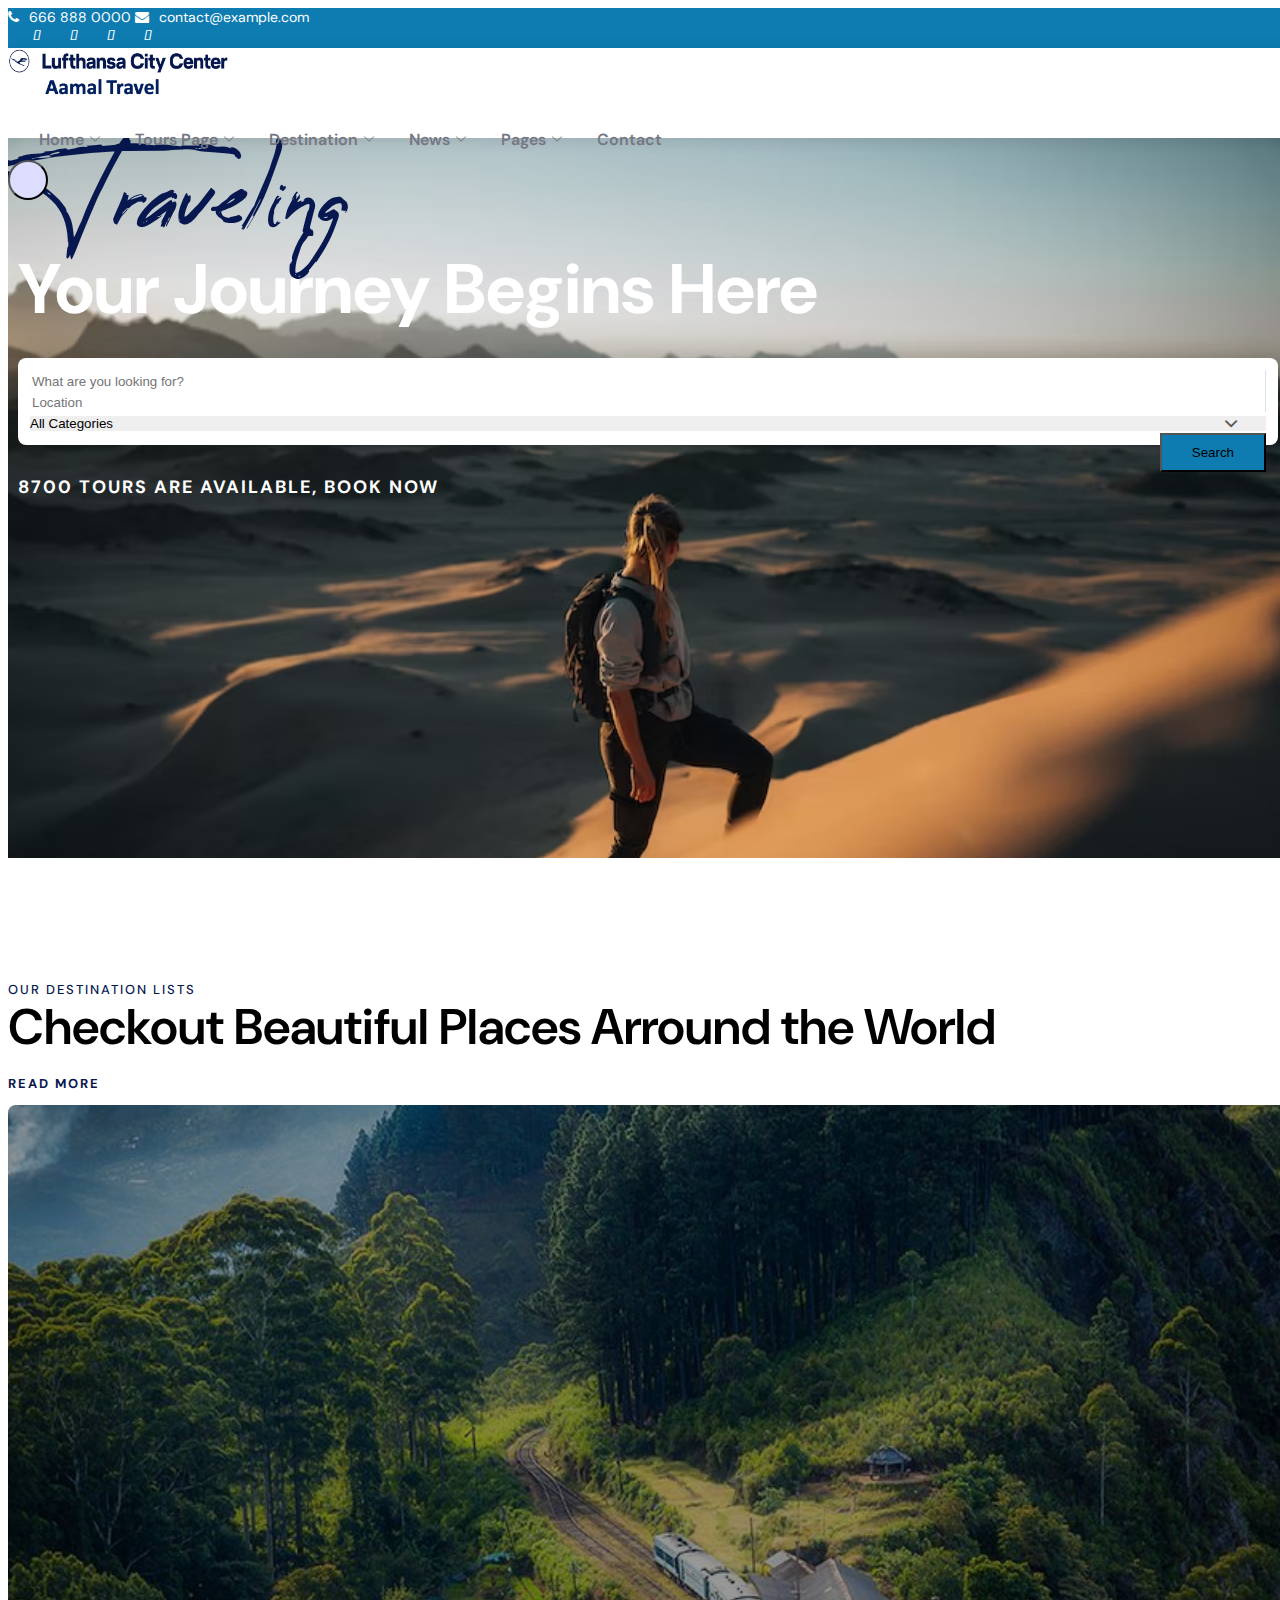
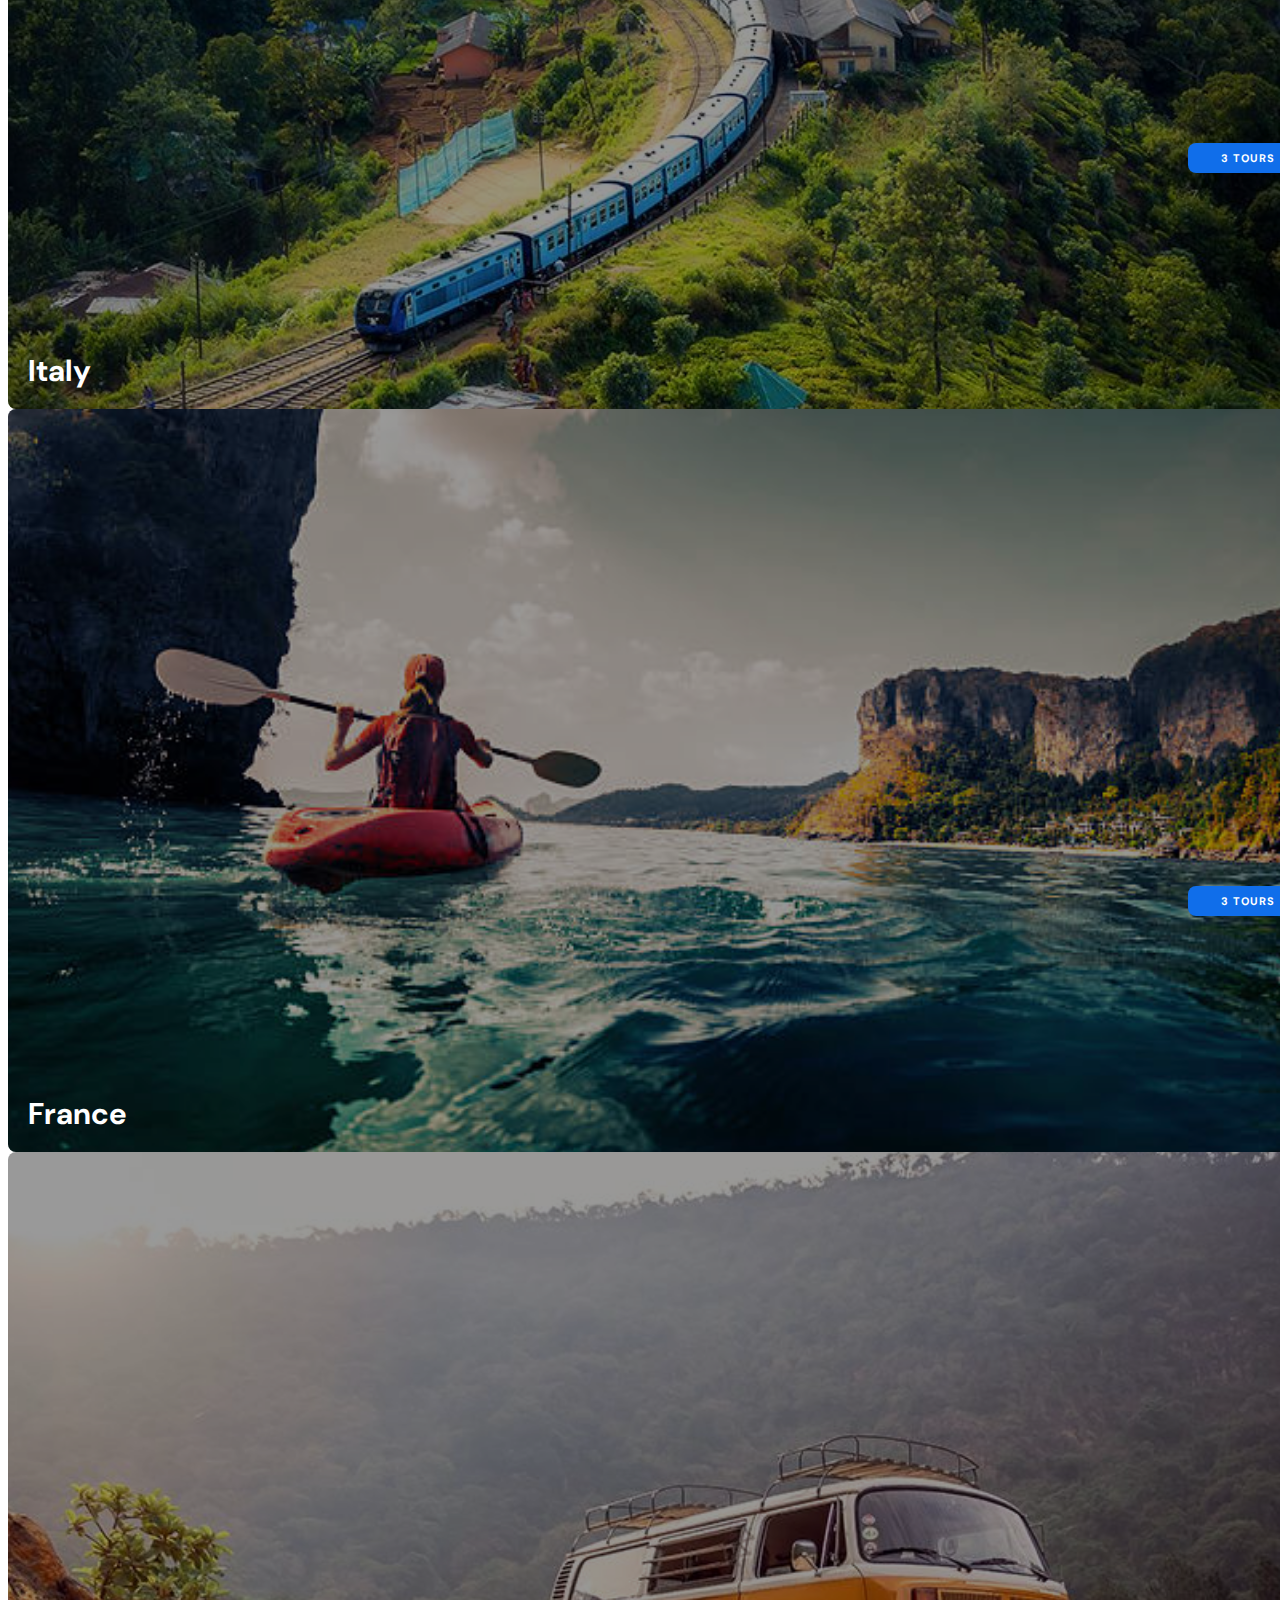
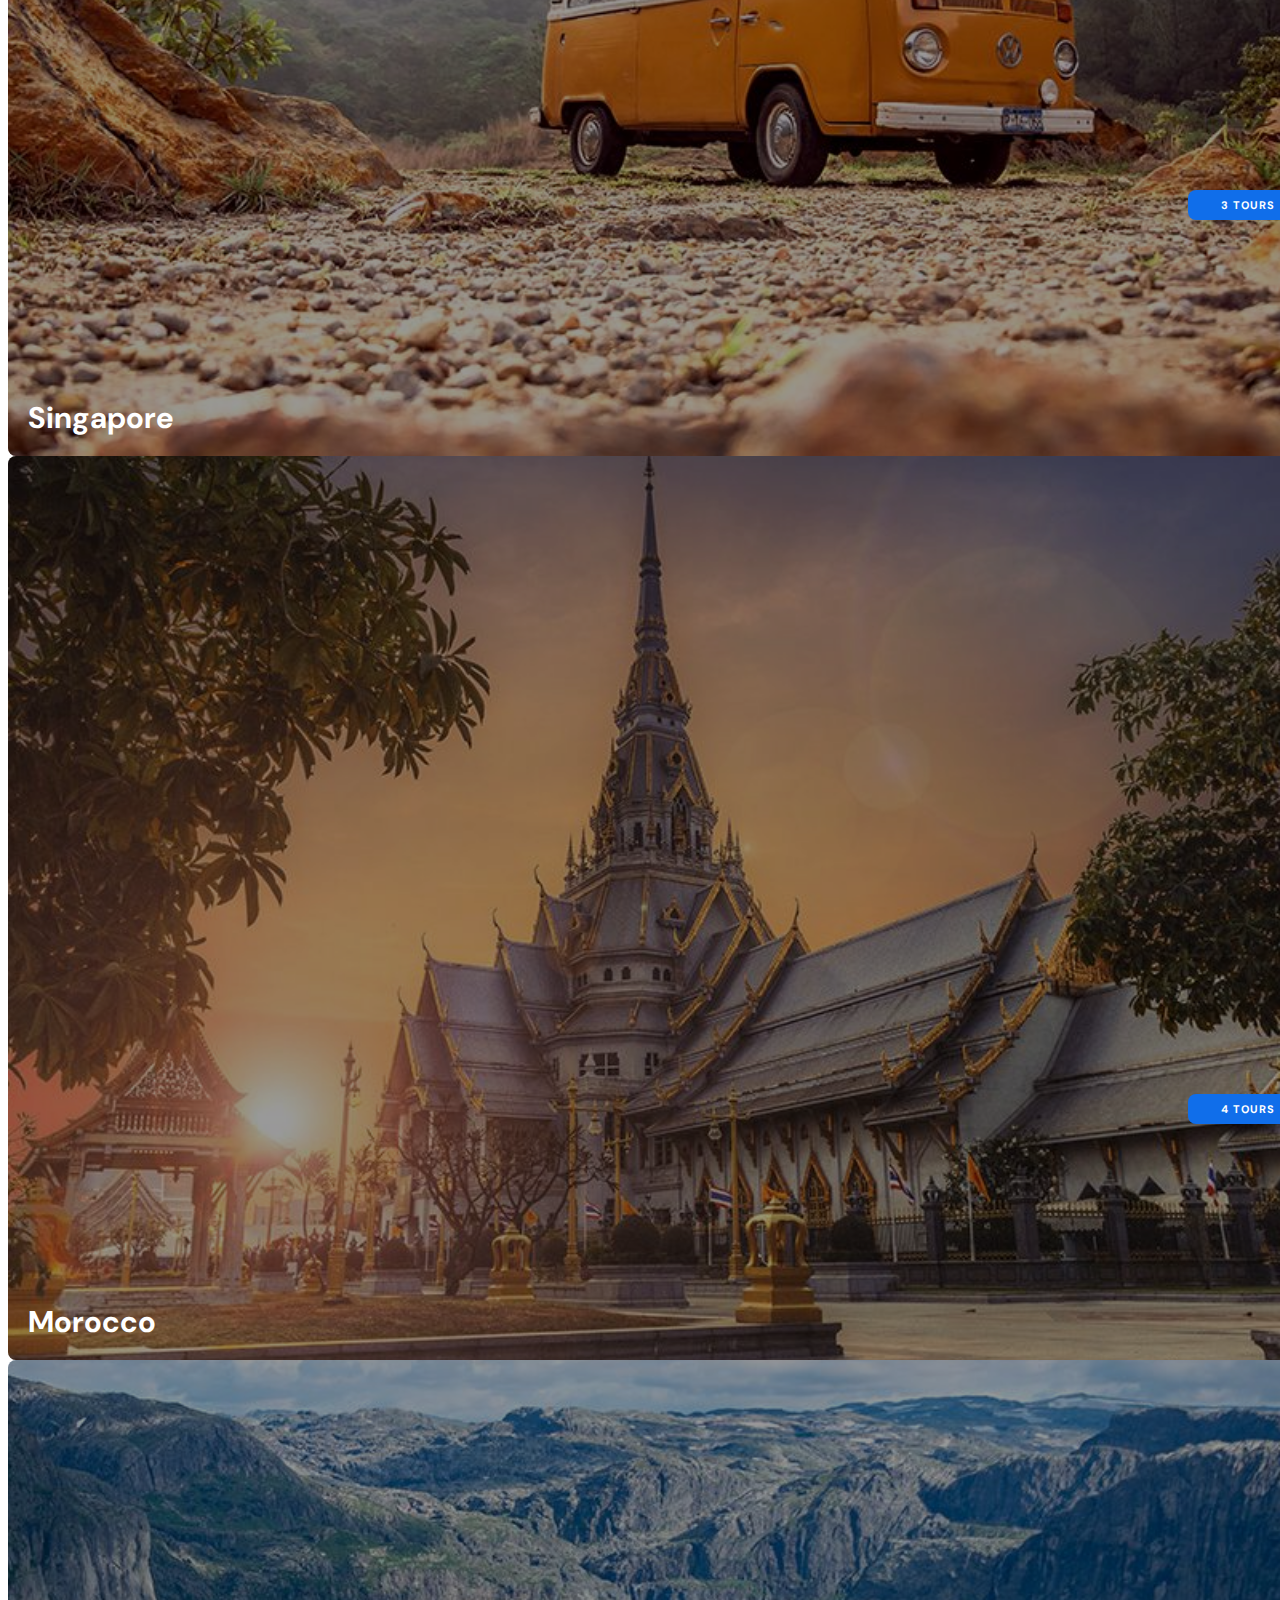
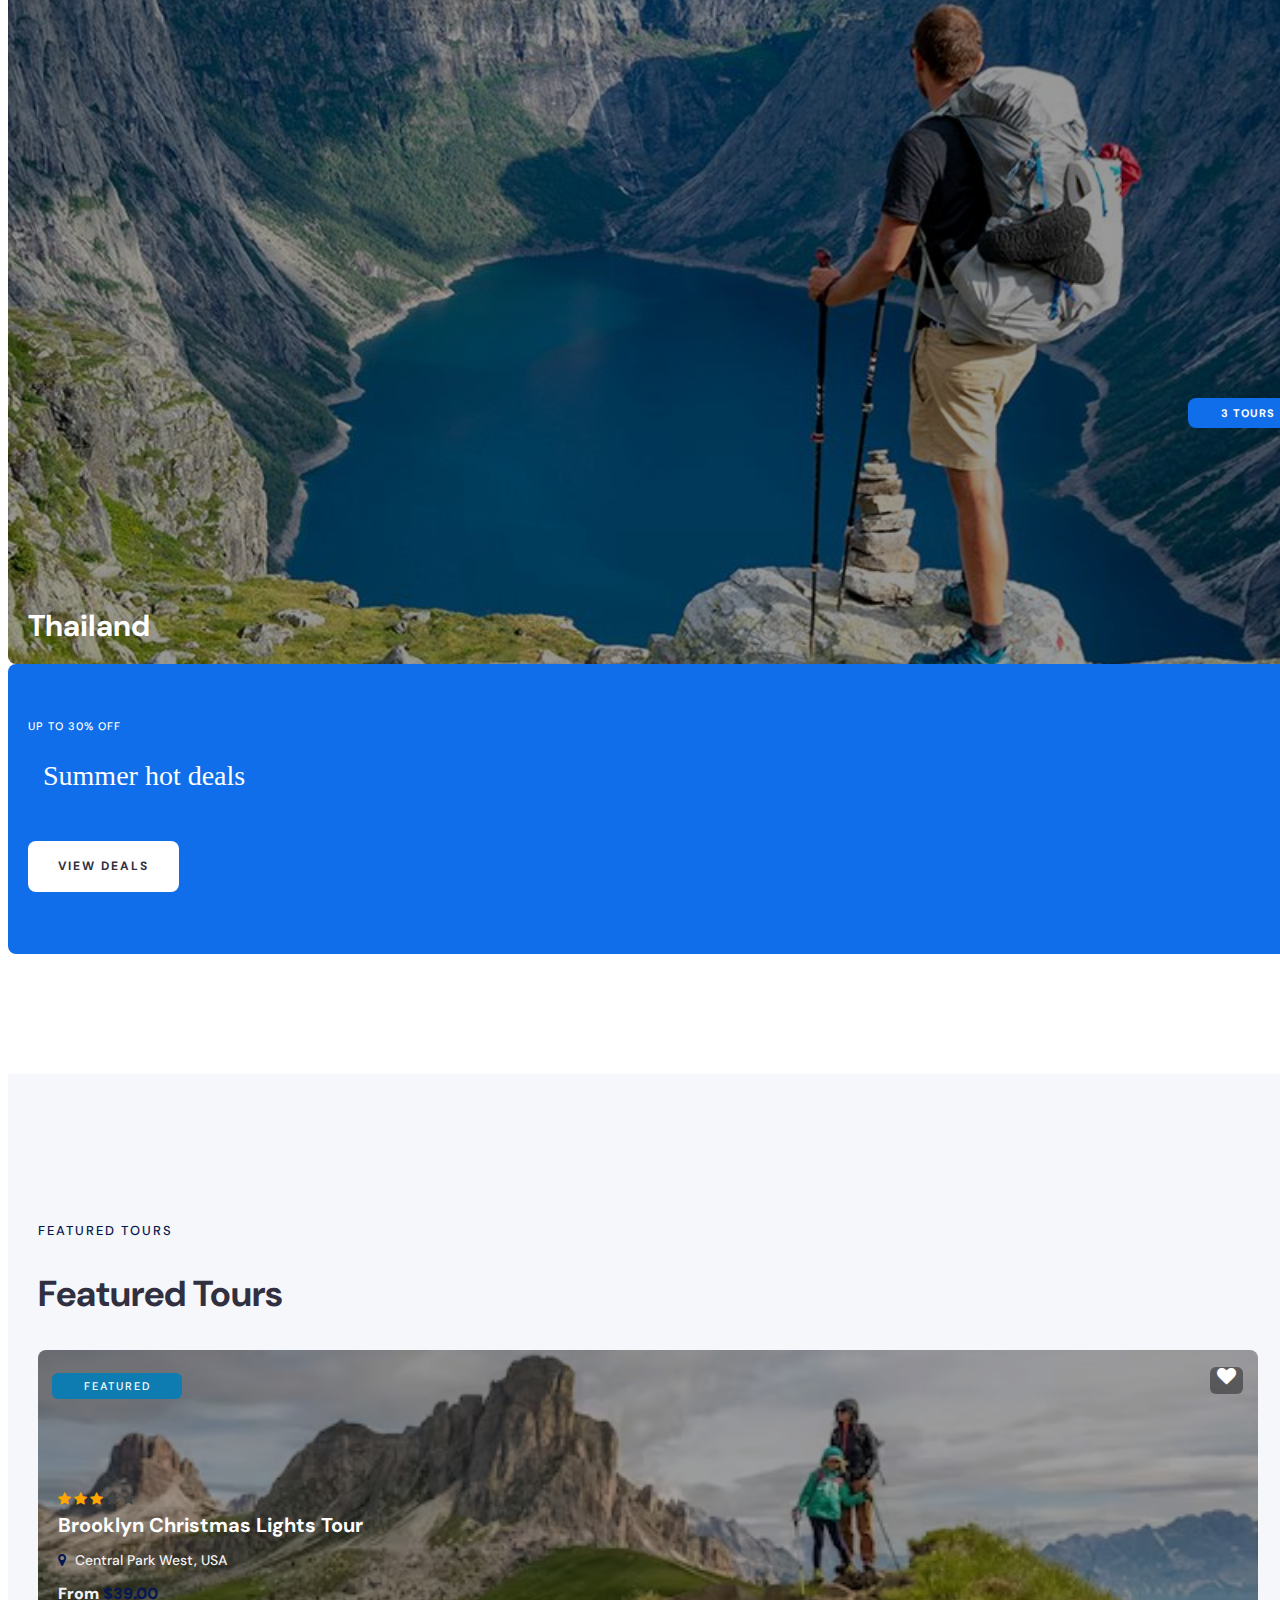
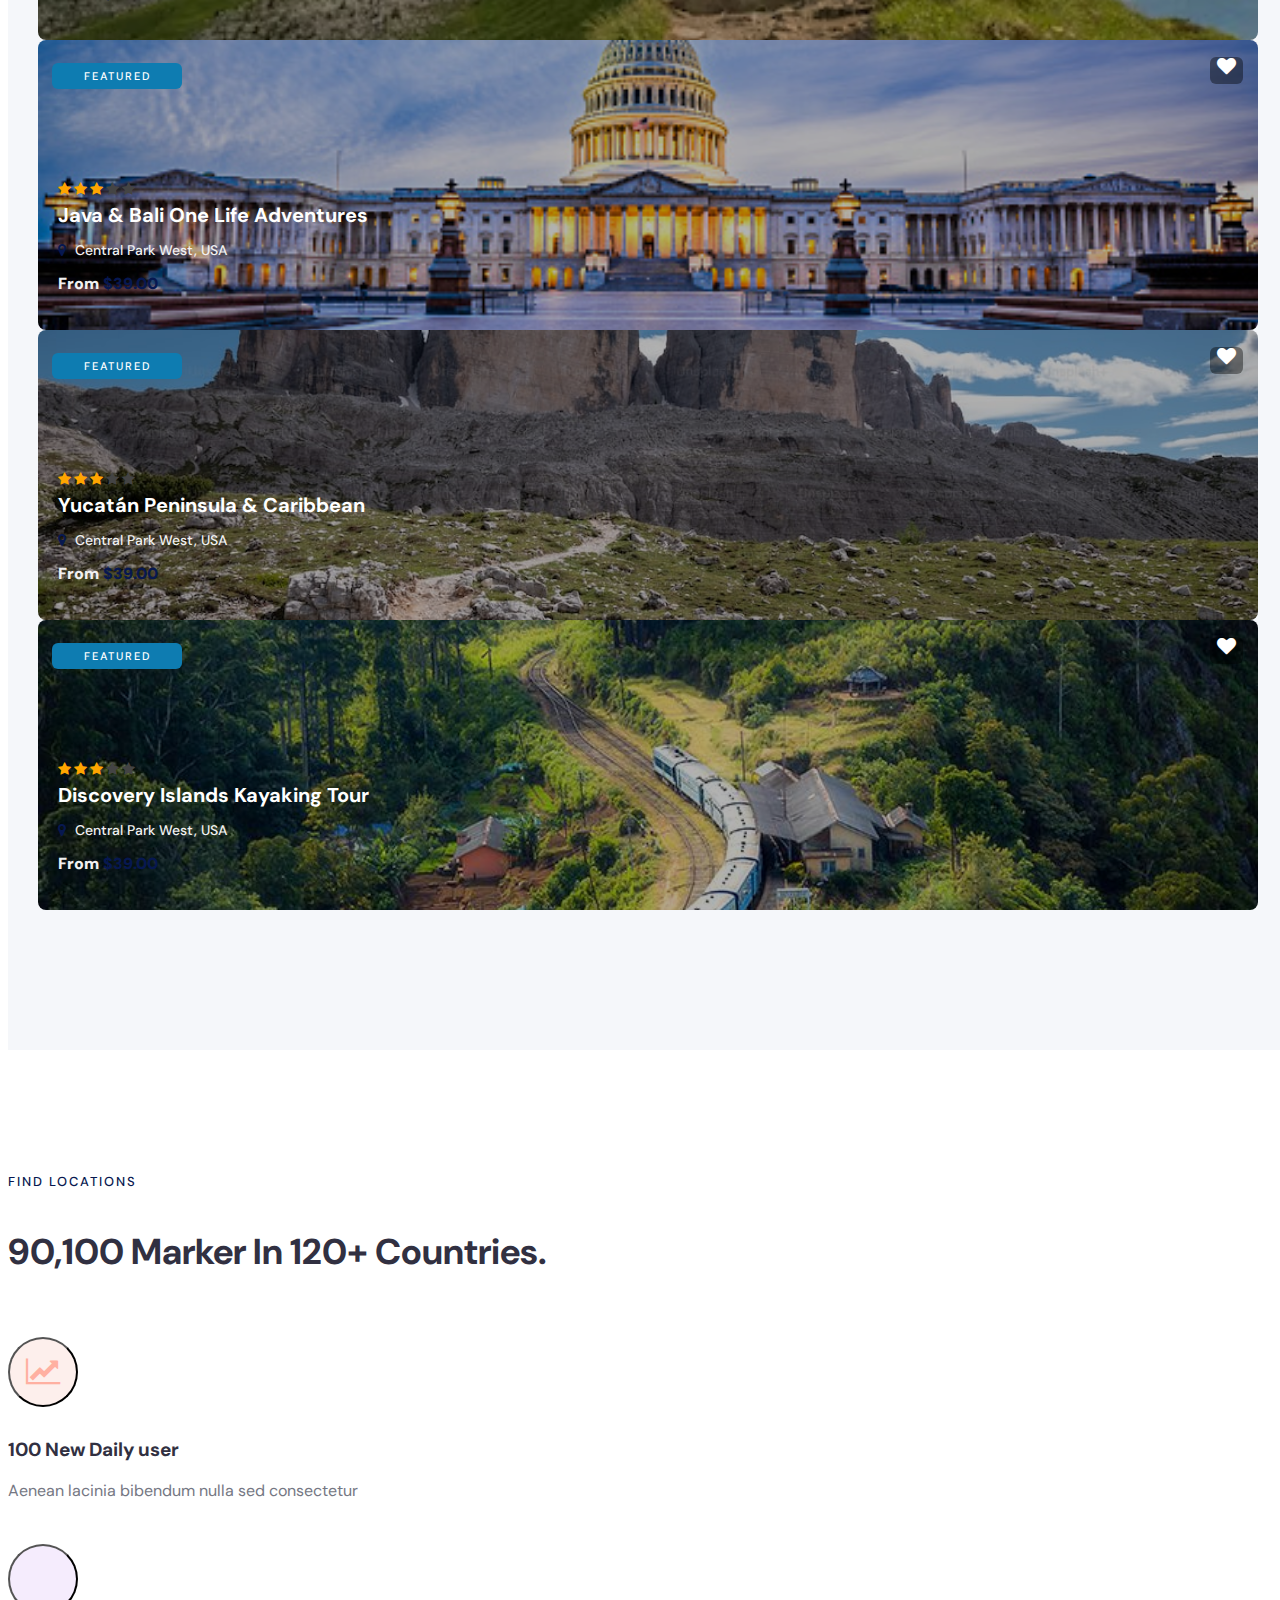
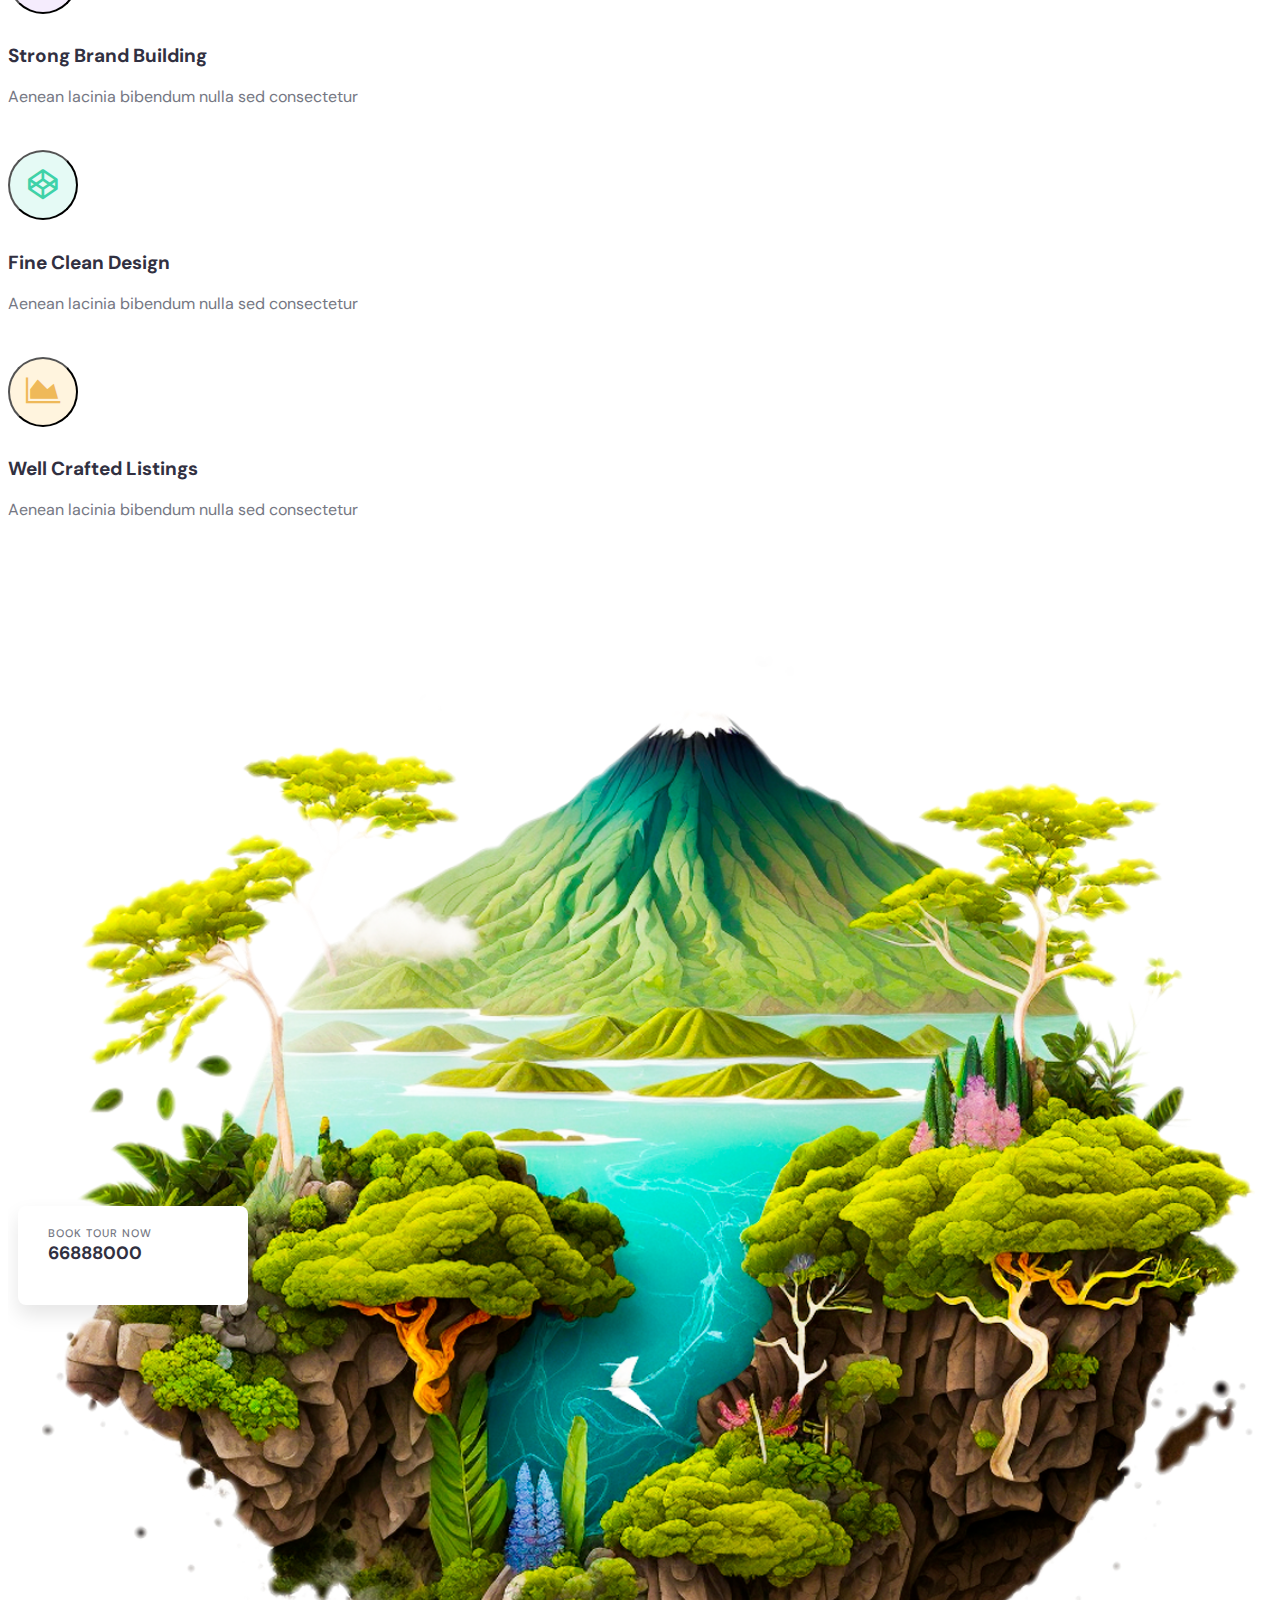
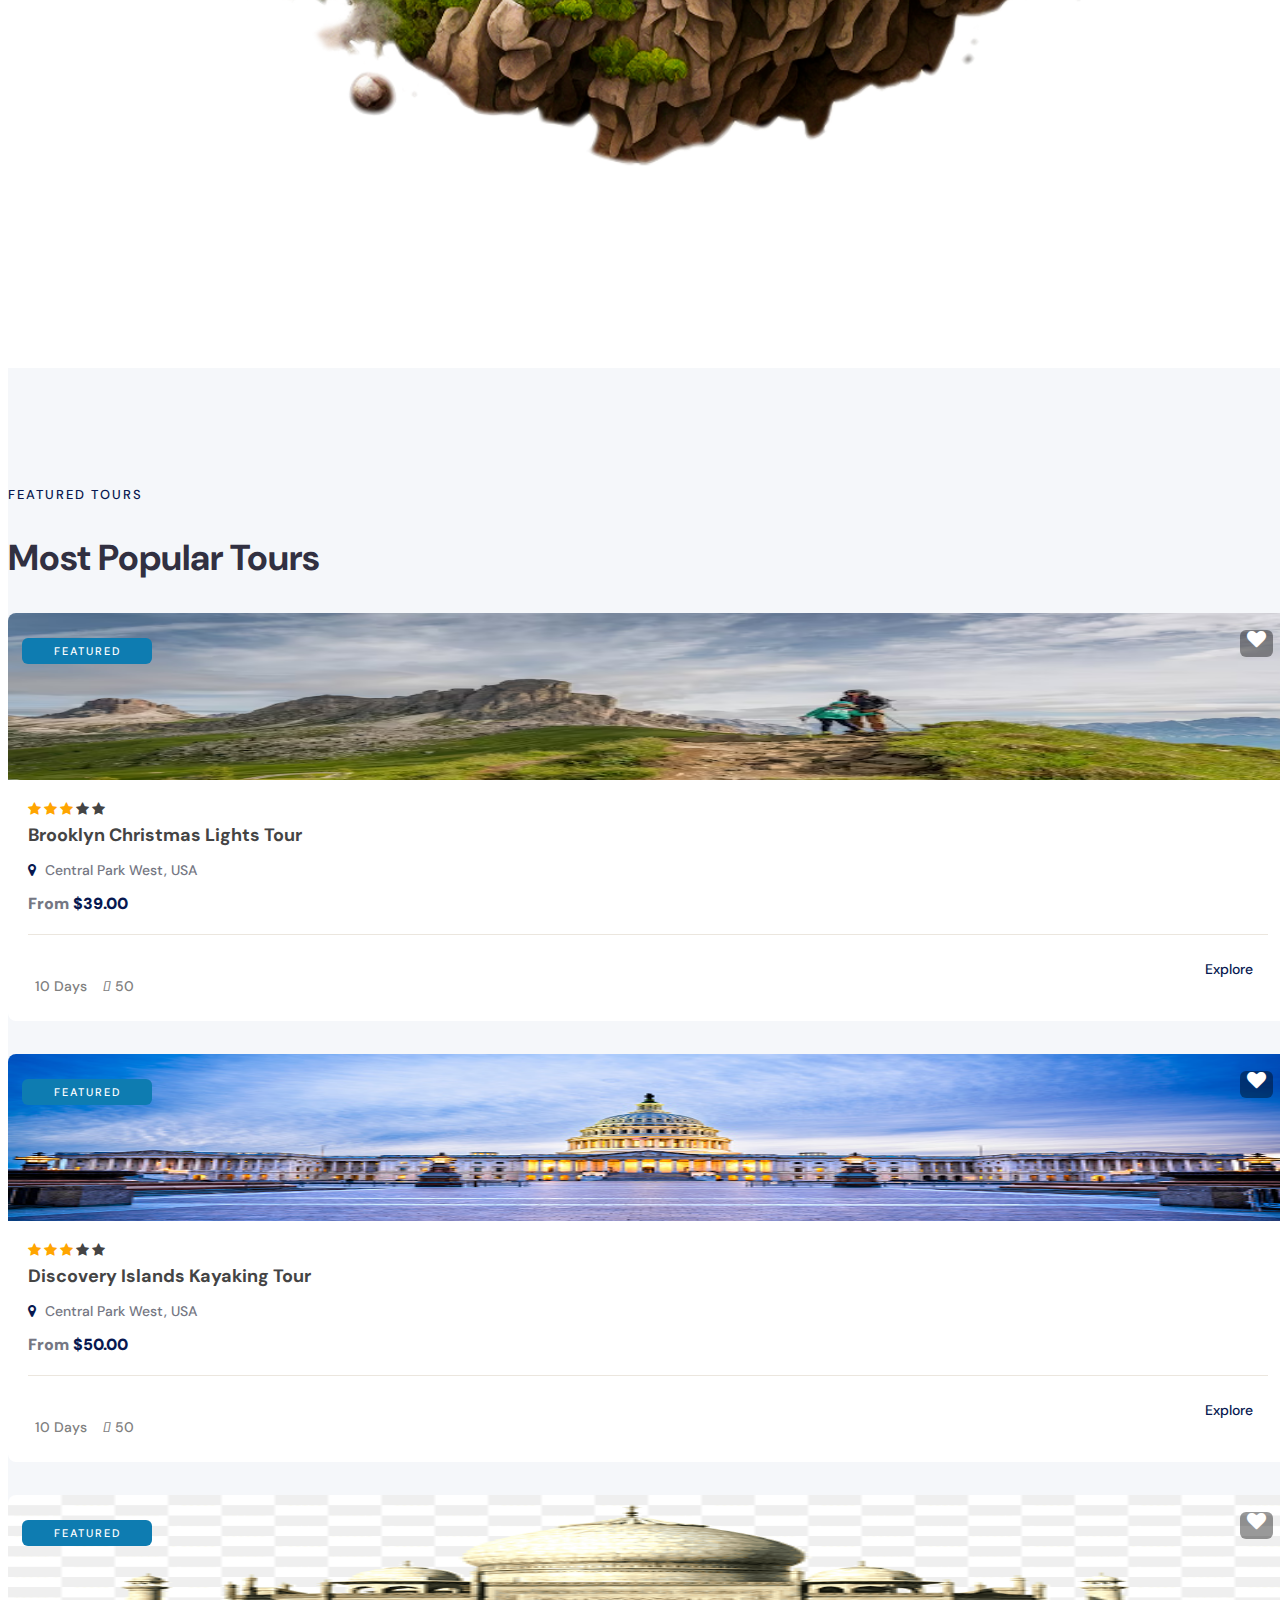
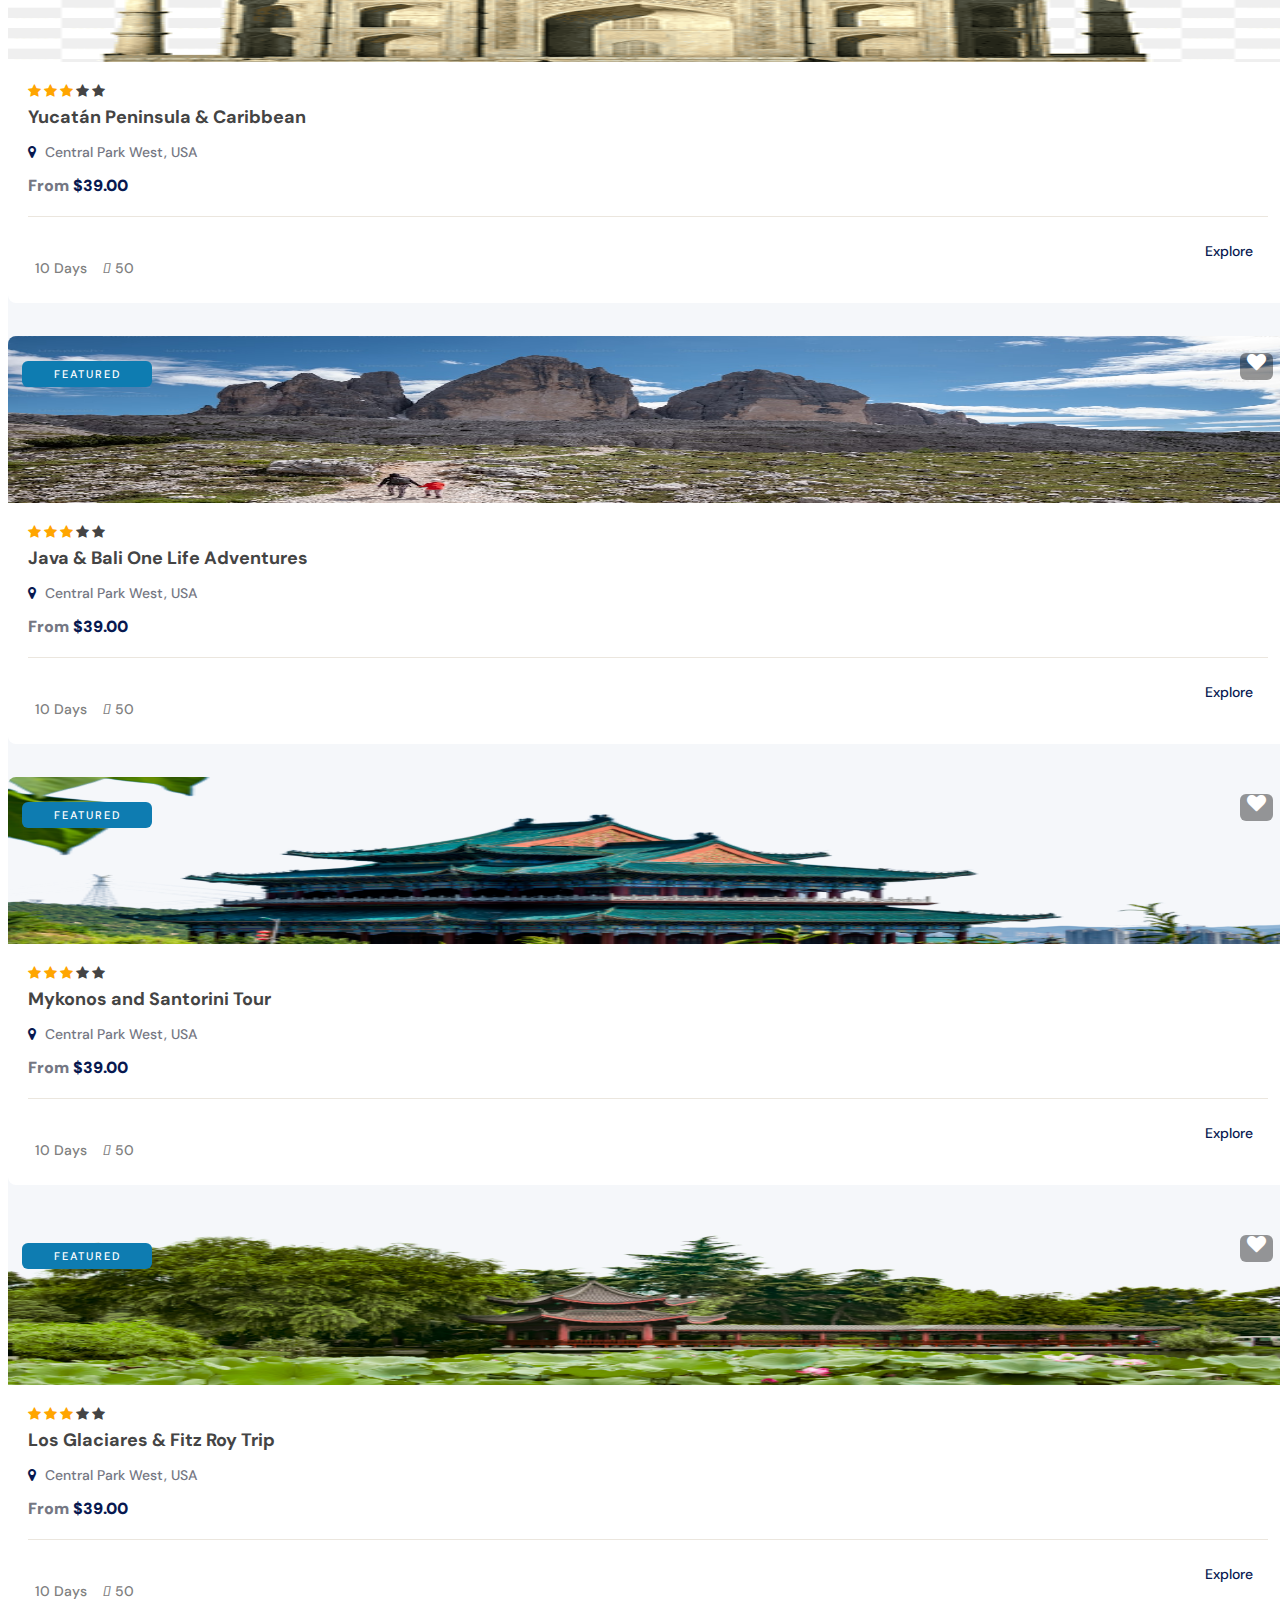
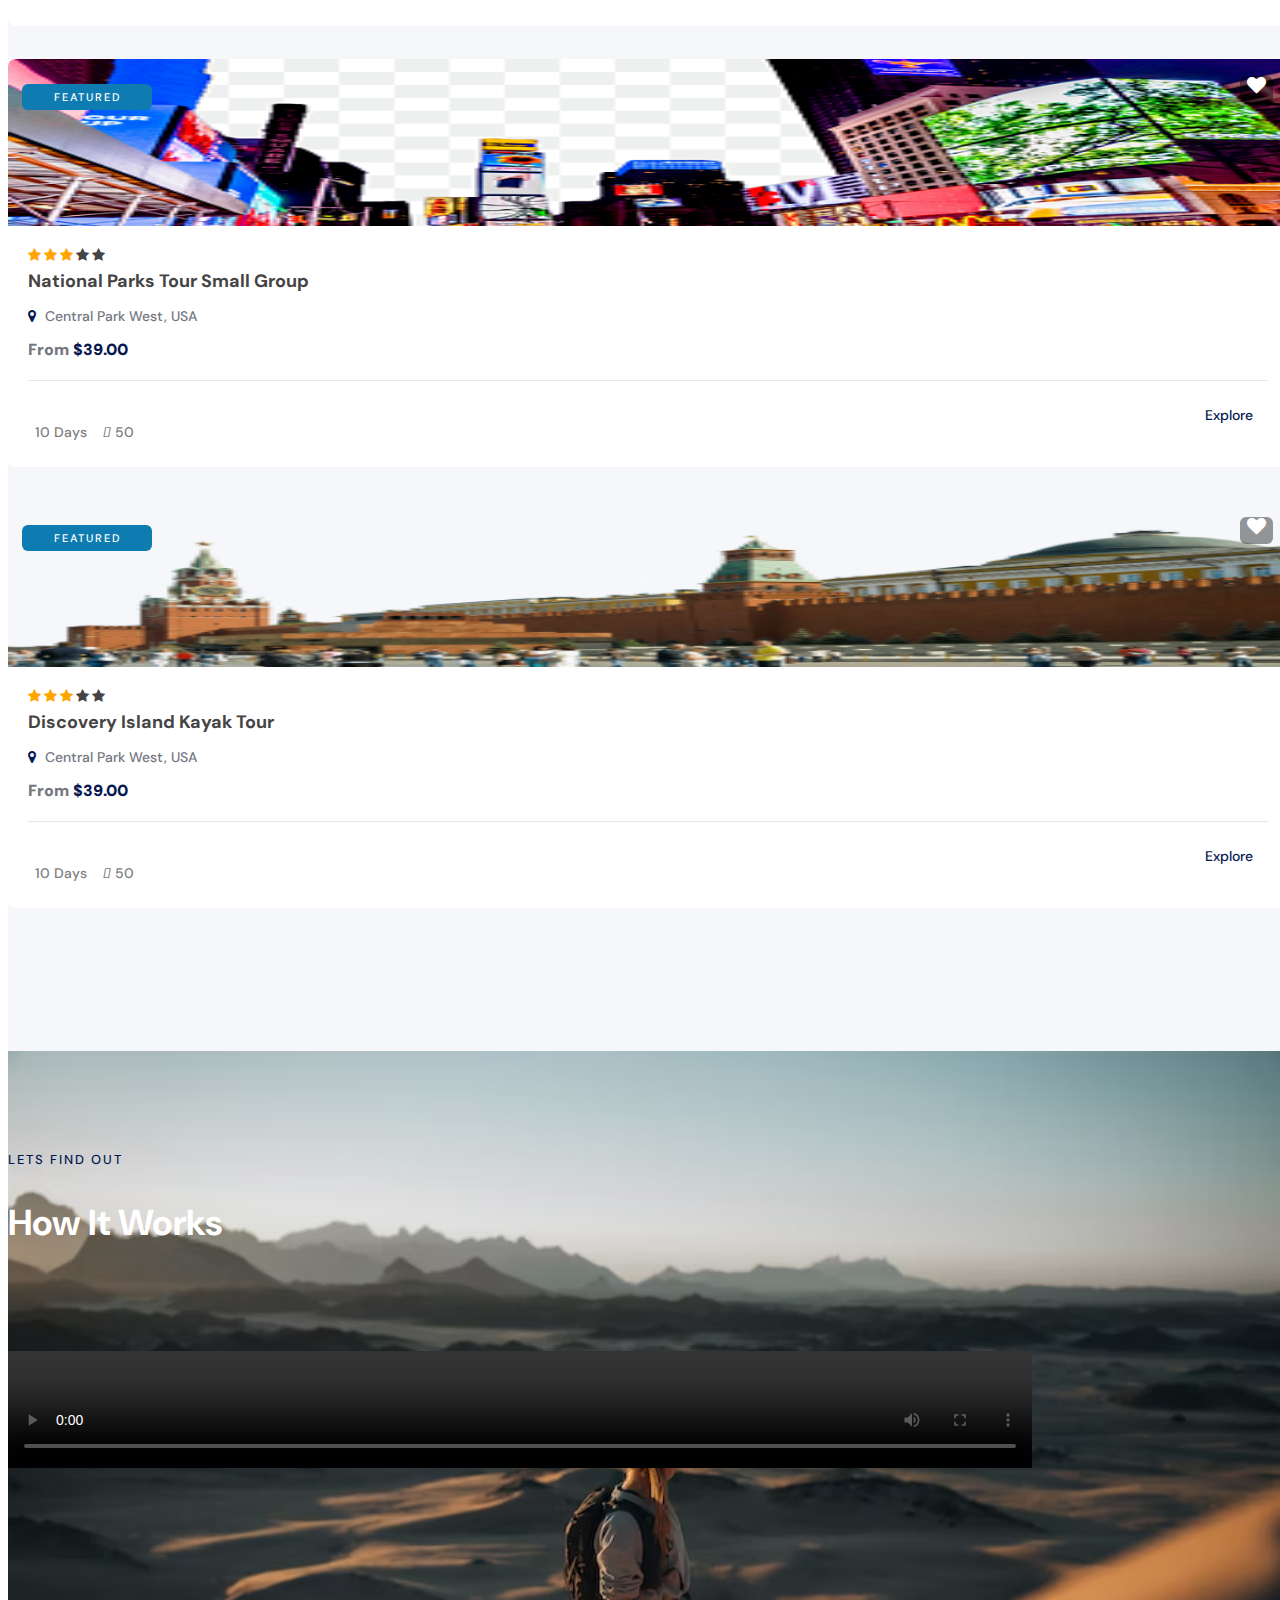
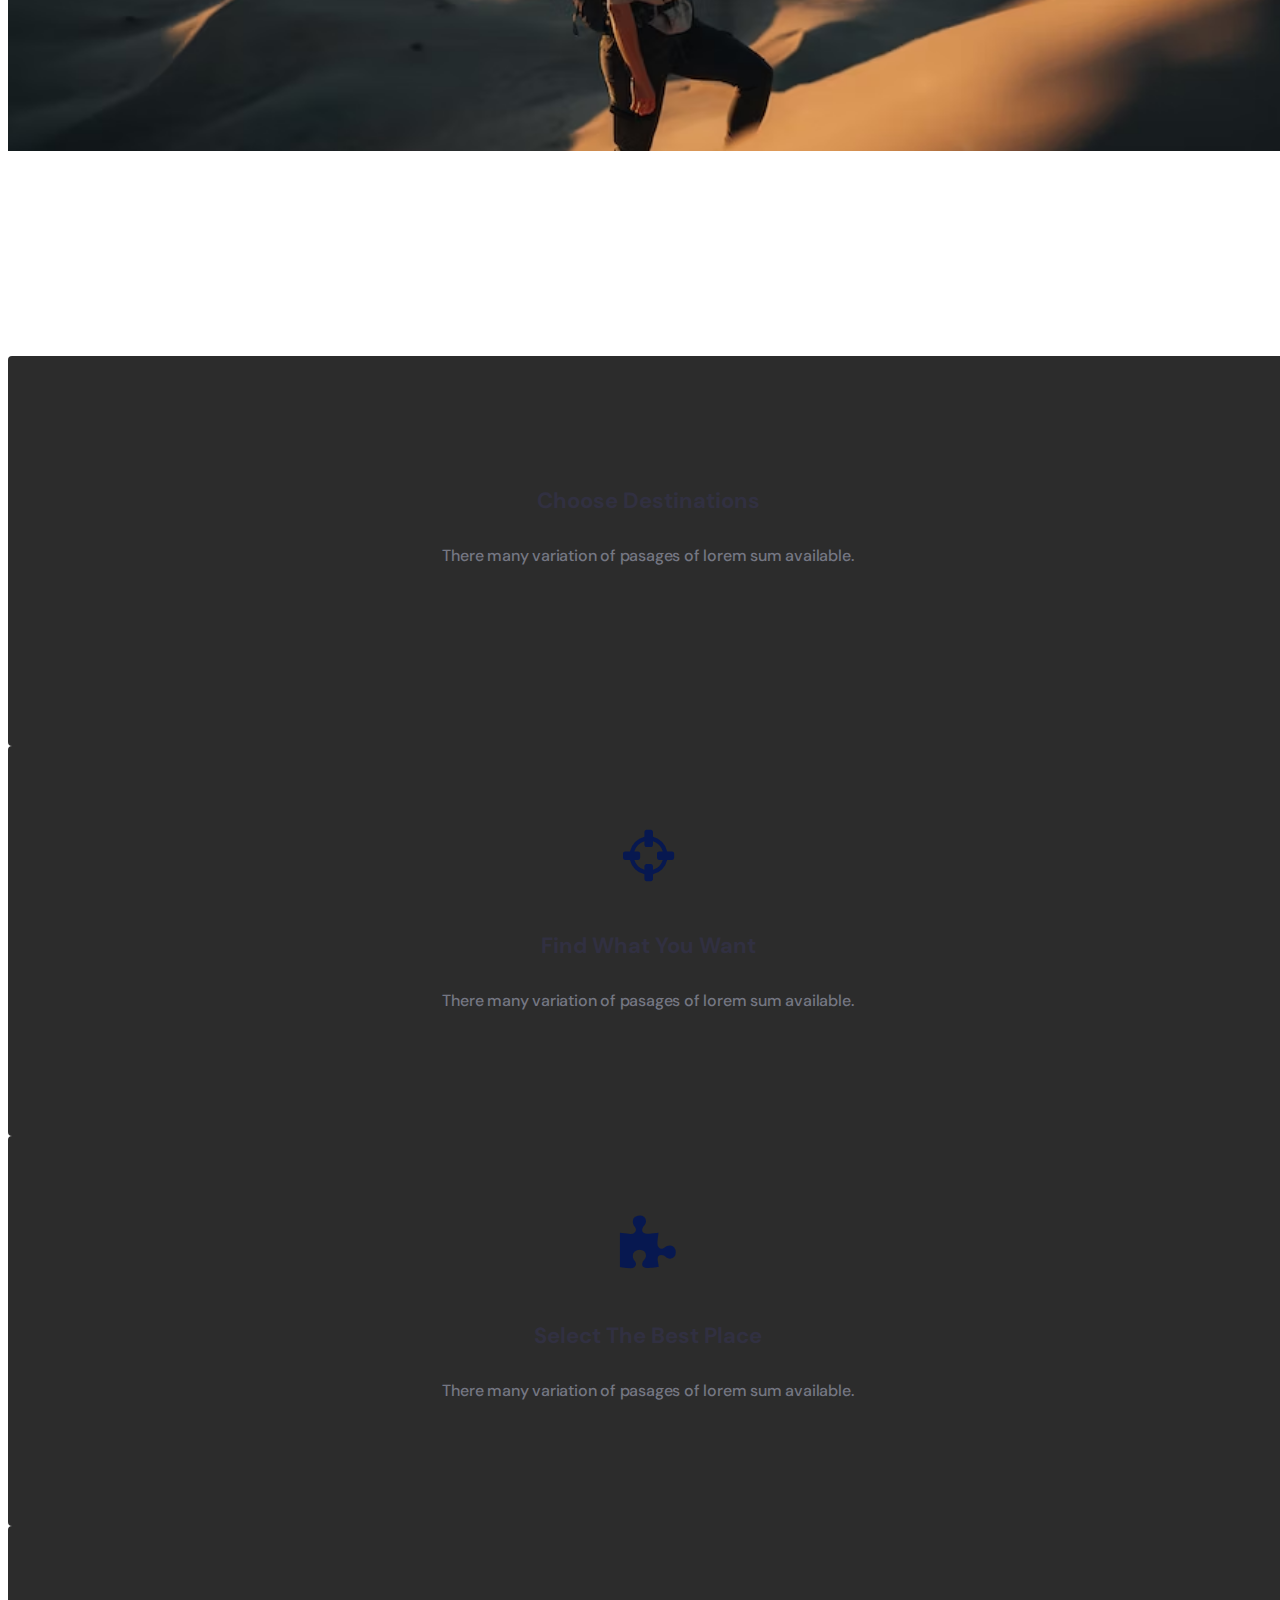
==== commit 0e54b790: "theme changes according to client" ====
--- a/index.html
+++ b/index.html
@@ -20,7 +20,7 @@
         rel="stylesheet">
     <link href="https://maxcdn.bootstrapcdn.com/font-awesome/4.7.0/css/font-awesome.min.css" rel="stylesheet" />
     <link rel="stylesheet" href="https://cdn.jsdelivr.net/npm/bootstrap-icons@1.3.0/font/bootstrap-icons.css">
-    <link href="/assets/css/style.css" rel="stylesheet">
+    <link href="./assets/css/style.css" rel="stylesheet">
     <link rel="stylesheet" href="https://cdnjs.cloudflare.com/ajax/libs/font-awesome/6.0.0-beta2/css/all.min.css"
         integrity="sha512-YWzhKL2whUzgiheMoBFwW8CKV4qpHQAEuvilg9FAn5VJUDwKZZxkJNuGM4XkWuk94WCrrwslk8yWNGmY1EduTA=="
         crossorigin="anonymous" referrerpolicy="no-referrer" />
@@ -45,9 +45,6 @@
                 <a href="#" class="facebook"><i class="fa-brands fa-facebook"></i></a>
                 <a href="#" class="instagram"><i class="fa-brands fa-instagram"></i></a>
                 <a href="#" class="pinterest" style="padding-right: 20px;"><i class="fa-brands fa-pinterest"></i></a>
-                <button type="button" class="btn navbar_button">
-                    BECOME A LOCAL GUIDE
-                </button>
             </div>
         </div>
     </section>
@@ -55,8 +52,7 @@
     <!-- ======= Header ======= -->
     <header id="header" class="d-flex align-items-center">
         <div class="container d-flex align-items-center justify-content-between">
-            <a class="logo" href="/index.html"><img class="outer-logo"
-                    src="/assets/images/MicrosoftTeams-image (4).png" /></a>
+            <a class="logo" href="#"><img class="outer-logo" src="./assets/images/logo.png" /></a>
             <!-- Uncomment below if you prefer to use an image logo -->
             <!-- <a href="index.html" class="logo"><img src="assets/img/logo.png" alt=""></a>-->
             <nav id="navbar" class="navbar">
@@ -64,8 +60,8 @@
                     <li class="dropdown"><a href="#"><span>Home</span> <i class="bi bi-chevron-down"></i></a>
                         <ul>
                             <li><a href="#">Home 1</a></li>
-                            <li><a href="/theme-2.html">Home 2</a></li>
-                            <li><a href="/theme-3.html">Home 3</a></li>
+                            <li><a href="./theme-2.html">Home 2</a></li>
+                            <li><a href="./theme-3.html">Home 3</a></li>
                         </ul>
                     </li>
                     <li class="dropdown"><a href="#"><span>Tours Page</span> <i class="bi bi-chevron-down"></i></a>
@@ -163,12 +159,12 @@
                 <div class="col-md-6 mb-4 mb-lg-4 col-lg-6">
                     <span class="sub-title">Our destination lists</span>
                     <h3 class="title">Checkout Beautiful Places Arround the World</h3>
-                    <p class="text">Read More<i class="fa fa-right" style="color: #e8604c;"></i></p>
+                    <p class="text">Read More<i class="fa fa-right" style="color: #106eea;"></i></p>
                 </div>
                 <div class="col-md-6 mb-4 mb-lg-4 col-lg-3">
                     <div class="listing-item">
                         <div class="listing-image">
-                            <img src="/assets/images/tour-9.jpg" alt="Free Website Template by Free-Template.co"
+                            <img src="./assets/images/tour-9.jpg" alt="Free Website Template by Free-Template.co"
                                 class="img-fluid">
                         </div>
                         <div class="listing-item-content">
@@ -180,7 +176,7 @@
                 <div class="col-md-6 mb-4 mb-lg-4 col-lg-3">
                     <div class="listing-item">
                         <div class="listing-image">
-                            <img src="/assets/images/tour-6.jpg" alt="Free Website Template by Free-Template.co"
+                            <img src="./assets/images/tour-6.jpg" alt="Free Website Template by Free-Template.co"
                                 class="img-fluid">
                         </div>
                         <div class="listing-item-content">
@@ -192,7 +188,7 @@
                 <div class="col-md-6 mb-4 mb-lg-4 col-lg-3">
                     <div class="listing-item">
                         <div class="listing-image">
-                            <img src="/assets/images/tour-5.jpg" alt="Free Website Template by Free-Template.co"
+                            <img src="./assets/images/tour-5.jpg" alt="Free Website Template by Free-Template.co"
                                 class="img-fluid">
                         </div>
                         <div class="listing-item-content">
@@ -204,7 +200,7 @@
                 <div class="col-md-6 mb-4 mb-lg-4 col-lg-3">
                     <div class="listing-item">
                         <div class="listing-image">
-                            <img src="/assets/images/tour-2.jpg" alt="Free Website Template by Free-Template.co"
+                            <img src="./assets/images/tour-2.jpg" alt="Free Website Template by Free-Template.co"
                                 class="img-fluid">
                         </div>
                         <div class="listing-item-content">
@@ -216,7 +212,7 @@
                 <div class="col-md-6 mb-4 mb-lg-4 col-lg-3">
                     <div class="listing-item">
                         <div class="listing-image">
-                            <img src="/assets/images/tour-11.jpg" alt="Free Website Template by Free-Template.co"
+                            <img src="./assets/images/tour-11.jpg" alt="Free Website Template by Free-Template.co"
                                 class="img-fluid">
                         </div>
                         <div class="listing-item-content">
@@ -256,7 +252,7 @@
                 <div class="col-md-6 col-lg-3">
                     <div class="cardcontainer">
                         <div class="photo">
-                            <img src="/assets/images/tourist-1.avif">
+                            <img src="./assets/images/tourist-1.avif">
                             <div class="photos">Featured</div>
                             <div class="badge"> <i class="fa fa-heart"></i> </div>
                         </div>
@@ -267,7 +263,7 @@
                             <span class="fa fa-star"></span>
                             <span class="fa fa-star"></span>
                             <p class="txt4">Brooklyn Christmas Lights Tour</p>
-                            <p class="txt5"><i class="fa fa-map-marker" style="color: #e8604c; margin-right: 5px;"></i>
+                            <p class="txt5"><i class="fa fa-map-marker" style="color: #071850; margin-right: 5px;"></i>
                                 Central Park
                                 West, USA</p>
                             <div class="mt-2"> <span class="text1">From <span class="text2">$39.00</span></span>
@@ -278,7 +274,7 @@
                 <div class="col-md-6 col-lg-3">
                     <div class="cardcontainer">
                         <div class="photo">
-                            <img src="/assets/images/tourist-2.jpg">
+                            <img src="./assets/images/tourist-2.jpg">
                             <div class="photos">Featured</div>
                             <div class="badge"> <i class="fa fa-heart"></i> </div>
                         </div>
@@ -289,7 +285,7 @@
                             <span class="fa fa-star"></span>
                             <span class="fa fa-star"></span>
                             <p class="txt4">Java & Bali One Life Adventures</p>
-                            <p class="txt5"><i class="fa fa-map-marker" style="color: #e8604c; margin-right: 5px;"></i>
+                            <p class="txt5"><i class="fa fa-map-marker" style="color: #071850; margin-right: 5px;"></i>
                                 Central Park
                                 West, USA</p>
                             <div class="mt-2"> <span class="text1">From <span class="text2">$39.00</span></span>
@@ -300,7 +296,7 @@
                 <div class="col-md-6 col-lg-3">
                     <div class="cardcontainer">
                         <div class="photo">
-                            <img src="/assets/images/tourist-3.jpg">
+                            <img src="./assets/images/tourist-3.jpg">
                             <div class="photos">Featured</div>
                             <div class="badge"> <i class="fa fa-heart"></i> </div>
                         </div>
@@ -311,7 +307,7 @@
                             <span class="fa fa-star"></span>
                             <span class="fa fa-star"></span>
                             <p class="txt4">Yucatán Peninsula & Caribbean</p>
-                            <p class="txt5"><i class="fa fa-map-marker" style="color: #e8604c; margin-right: 5px;"></i>
+                            <p class="txt5"><i class="fa fa-map-marker" style="color: #071850; margin-right: 5px;"></i>
                                 Central Park
                                 West, USA</p>
                             <div class="mt-2"> <span class="text1">From <span class="text2">$39.00</span></span>
@@ -322,7 +318,7 @@
                 <div class="col-md-6 col-lg-3">
                     <div class="cardcontainer">
                         <div class="photo">
-                            <img src="/assets/images/tour-9.jpg">
+                            <img src="./assets/images/tour-9.jpg">
                             <div class="photos">Featured</div>
                             <div class="badge"> <i class="fa fa-heart"></i> </div>
                         </div>
@@ -333,7 +329,7 @@
                             <span class="fa fa-star"></span>
                             <span class="fa fa-star"></span>
                             <p class="txt4">Discovery Islands Kayaking Tour</p>
-                            <p class="txt5"><i class="fa fa-map-marker" style="color: #e8604c; margin-right: 5px;"></i>
+                            <p class="txt5"><i class="fa fa-map-marker" style="color: #071850; margin-right: 5px;"></i>
                                 Central Park
                                 West, USA</p>
                             <div class="mt-2"> <span class="text1">From <span class="text2">$39.00</span></span>
@@ -413,7 +409,7 @@
                 <div class="col-md-6 mb-4 mb-lg-4 col-lg-5">
                     <div class="listing-item">
                         <div class="">
-                            <img src="/assets/images/nobackground_img.png"
+                            <img src="./assets/images/nobackground_img.png"
                                 alt="Free Website Template by Free-Template.co">
                             <!-- <button class="book_tour_btn"> click here </button> -->
                             <div class="book_tour_btn">
@@ -439,7 +435,7 @@
                     <div class="col-md-6 col-lg-3">
                         <div class="cardcontainer">
                             <div class="photo">
-                                <img src="/assets/images/tourist-1.avif">
+                                <img src="./assets/images/tourist-1.avif">
                                 <div class="photos">Featured</div>
                                 <div class="badge"> <i class="fa fa-heart"></i> </div>
                             </div>
@@ -451,7 +447,7 @@
                                 <span class="fa fa-star"></span>
                                 <p class="txt4">Brooklyn Christmas Lights Tour</p>
                                 <p class="txt5"><i class="fa fa-map-marker"
-                                        style="color: #e8604c; margin-right: 5px;"></i> Central Park
+                                        style="color: #071850; margin-right: 5px;"></i> Central Park
                                     West, USA</p>
                                 <div class="mt-2"> <span class="text1">From <span class="text2">$39.00</span></span>
                                 </div>
@@ -467,7 +463,7 @@
                     <div class="col-md-6 col-lg-3">
                         <div class="cardcontainer">
                             <div class="photo">
-                                <img src="/assets/images/tourist-2.jpg">
+                                <img src="./assets/images/tourist-2.jpg">
                                 <div class="photos">Featured</div>
                                 <div class="badge"> <i class="fa fa-heart"></i> </div>
                             </div>
@@ -479,7 +475,7 @@
                                 <span class="fa fa-star"></span>
                                 <p class="txt4">Discovery Islands Kayaking Tour</p>
                                 <p class="txt5"><i class="fa fa-map-marker"
-                                        style="color: #e8604c; margin-right: 5px;"></i> Central Park West, USA</p>
+                                        style="color: #071850; margin-right: 5px;"></i> Central Park West, USA</p>
                                 <div class="mt-2"> <span class="text1">From <span class="text2">$50.00</span></span>
                                 </div>
                                 <div class="ba_meta">
@@ -494,7 +490,7 @@
                     <div class="col-md-6 col-lg-3">
                         <div class="cardcontainer">
                             <div class="photo">
-                                <img src="/assets/images/tourist-4.png">
+                                <img src="./assets/images/tourist-4.png">
                                 <div class="photos">Featured</div>
                                 <div class="badge"> <i class="fa fa-heart"></i> </div>
                             </div>
@@ -506,7 +502,7 @@
                                 <span class="fa fa-star"></span>
                                 <p class="txt4">Yucatán Peninsula & Caribbean</p>
                                 <p class="txt5"><i class="fa fa-map-marker"
-                                        style="color: #e8604c; margin-right: 5px;"></i> Central Park West, USA
+                                        style="color: #071850; margin-right: 5px;"></i> Central Park West, USA
                                 </p>
                                 <div class="mt-2"> <span class="text1">From <span class="text2">$39.00</span></span>
                                 </div>
@@ -522,7 +518,7 @@
                     <div class="col-md-6 col-lg-3">
                         <div class="cardcontainer">
                             <div class="photo">
-                                <img src="/assets/images/tourist-3.jpg">
+                                <img src="./assets/images/tourist-3.jpg">
                                 <div class="photos">Featured</div>
                                 <div class="badge"> <i class="fa fa-heart"></i> </div>
                             </div>
@@ -534,7 +530,7 @@
                                 <span class="fa fa-star"></span>
                                 <p class="txt4">Java & Bali One Life Adventures</p>
                                 <p class="txt5"><i class="fa fa-map-marker"
-                                        style="color: #e8604c; margin-right: 5px;"></i> Central Park
+                                        style="color: #071850; margin-right: 5px;"></i> Central Park
                                     West, USA</p>
                                 <div class="mt-2"> <span class="text1">From <span class="text2">$39.00</span></span>
                                 </div>
@@ -550,7 +546,7 @@
                     <div class="col-md-6 col-lg-3">
                         <div class="cardcontainer">
                             <div class="photo">
-                                <img src="/assets/images/tourist-5.png">
+                                <img src="./assets/images/tourist-5.png">
                                 <div class="photos">Featured</div>
                                 <div class="badge"> <i class="fa fa-heart"></i> </div>
                             </div>
@@ -562,7 +558,7 @@
                                 <span class="fa fa-star"></span>
                                 <p class="txt4">Mykonos and Santorini Tour</p>
                                 <p class="txt5"><i class="fa fa-map-marker"
-                                        style="color: #e8604c; margin-right: 5px;"></i> Central Park West, USA</p>
+                                        style="color: #071850; margin-right: 5px;"></i> Central Park West, USA</p>
                                 <div class="mt-2"> <span class="text1">From <span class="text2">$39.00</span></span>
                                 </div>
                                 <div class="ba_meta">
@@ -577,7 +573,7 @@
                     <div class="col-md-6 col-lg-3">
                         <div class="cardcontainer">
                             <div class="photo">
-                                <img src="/assets/images/tourist-6.png">
+                                <img src="./assets/images/tourist-6.png">
                                 <div class="photos">Featured</div>
                                 <div class="badge"> <i class="fa fa-heart"></i> </div>
                             </div>
@@ -589,7 +585,7 @@
                                 <span class="fa fa-star"></span>
                                 <p class="txt4">Los Glaciares & Fitz Roy Trip</p>
                                 <p class="txt5"><i class="fa fa-map-marker"
-                                        style="color: #e8604c; margin-right: 5px;"></i> Central Park
+                                        style="color: #071850; margin-right: 5px;"></i> Central Park
                                     West, USA</p>
                                 <div class="mt-2"> <span class="text1">From <span class="text2">$39.00</span></span>
                                 </div>
@@ -605,7 +601,7 @@
                     <div class="col-md-6 col-lg-3">
                         <div class="cardcontainer">
                             <div class="photo">
-                                <img src="/assets/images/tourist-7.png">
+                                <img src="./assets/images/tourist-7.png">
                                 <div class="photos">Featured</div>
                                 <div class="badge"> <i class="fa fa-heart"></i> </div>
                             </div>
@@ -617,7 +613,7 @@
                                 <span class="fa fa-star"></span>
                                 <p class="txt4">National Parks Tour Small Group</p>
                                 <p class="txt5"><i class="fa fa-map-marker"
-                                        style="color: #e8604c; margin-right: 5px;"></i> Central Park
+                                        style="color: #071850; margin-right: 5px;"></i> Central Park
                                     West, USA</p>
                                 <div class="mt-2"> <span class="text1">From <span class="text2">$39.00</span></span>
                                 </div>
@@ -633,7 +629,7 @@
                     <div class="col-md-6 col-lg-3">
                         <div class="cardcontainer">
                             <div class="photo">
-                                <img src="/assets/images/tourist-8.png">
+                                <img src="./assets/images/tourist-8.png">
                                 <div class="photos">Featured</div>
                                 <div class="badge"> <i class="fa fa-heart"></i> </div>
                             </div>
@@ -645,7 +641,7 @@
                                 <span class="fa fa-star"></span>
                                 <p class="txt4">Discovery Island Kayak Tour</p>
                                 <p class="txt5"><i class="fa fa-map-marker"
-                                        style="color: #e8604c; margin-right: 5px;"></i> Central Park
+                                        style="color: #071850; margin-right: 5px;"></i> Central Park
                                     West, USA</p>
                                 <div class="mt-2"> <span class="text1">From <span class="text2">$39.00</span></span>
                                 </div>
@@ -677,7 +673,7 @@
     <section id="featured_section-video">
         <div class="video_tag d-flex justify-content-center" style="top: -33px;position: relative;">
             <video width="80%" height="100%" controls>
-                <source src="/assets/videos/ocean-19609.mp4" type="video/mp4" poster="play.jpg">
+                <source src="./assets/videos/ocean-19609.mp4" type="video/mp4" poster="play.jpg">
             </video>
             <!-- <iframe width="1000" height="800" src="https://www.youtube.com/embed/gKiaLSJW5xI" frameborder="0"
                 allowfullscreen></iframe> -->
@@ -755,7 +751,7 @@
                         <div class="card_images">
                             <div class="card">
                                 <div class="person_image">
-                                    <img src="/assets/images/user_image.png"
+                                    <img src="./assets/images/user_image.png"
                                         alt="Free Website Template by Free-Template.co" class="person_photo">
                                 </div>
                                 <div class="card-content">
@@ -775,7 +771,7 @@
                         <div class="card_images">
                             <div class="card">
                                 <div class="person_image">
-                                    <img src="/assets/images/user_image.png"
+                                    <img src="./assets/images/user_image.png"
                                         alt="Free Website Template by Free-Template.co" class="person_photo">
                                 </div>
                                 <div class="card-content">
@@ -812,18 +808,18 @@
                         <div class="upcoming_event_card d-flex align-items-center">
                             <div class="row">
                                 <div class="col-lg-2">
-                                    <img src="/assets/images/pool-3.jpg" class="card_image">
+                                    <img src="./assets/images/pool-3.jpg" class="card_image">
                                     <div class="upcoming_event_date">
                                         <span style="color: #fff;">10</span>
                                         <p style="color: #fff;">May</p>
                                     </div>
                                 </div>
                                 <div class="col-lg-8">
-                                    <span><i class="fa fa-clock" style="color: #e8604c; margin-right: 5px;"></i>10 May,
+                                    <span><i class="fa fa-clock" style="color: #071850; margin-right: 5px;"></i>10 May,
                                         2024 @ 12:00
                                         am</span>
                                     <br>
-                                    <span><i class="fa fa-location-dot" style="color: #e8604c; margin-right: 5px;"></i>8
+                                    <span><i class="fa fa-location-dot" style="color: #071850; margin-right: 5px;"></i>8
                                         King Street NY 101
                                         United
                                         States</span>
@@ -844,17 +840,17 @@
                         <div class="upcoming_event_card d-flex align-items-center">
                             <div class="row">
                                 <div class="col-lg-2">
-                                    <img src="/assets/images/design_photo_1.jpg" class="card_image">
+                                    <img src="./assets/images/design_photo_1.jpg" class="card_image">
                                     <div class="upcoming_event_date">
                                         <span style="color: #fff;">09</span>
                                         <p style="color: #fff;">May</p>
                                     </div>
                                 </div>
                                 <div class="col-lg-8">
-                                    <span><i class="fa fa-clock" style="color: #e8604c; margin-right: 5px;"></i>09 May,
+                                    <span><i class="fa fa-clock" style="color: #071850; margin-right: 5px;"></i>09 May,
                                         2024 @ 8:00 am - 5:00 pm</span>
                                     <br>
-                                    <span><i class="fa fa-location-dot" style="color: #e8604c; margin-right: 5px;"></i>8
+                                    <span><i class="fa fa-location-dot" style="color: #071850; margin-right: 5px;"></i>8
                                         King Street NY 101
                                         United
                                         States</span>
@@ -875,18 +871,18 @@
                         <div class="upcoming_event_card d-flex align-items-center">
                             <div class="row">
                                 <div class="col-lg-2">
-                                    <img src="/assets/images/design_photo_2.jpg" class="card_image">
+                                    <img src="./assets/images/design_photo_2.jpg" class="card_image">
                                     <div class="upcoming_event_date">
                                         <span style="color: #fff;">11</span>
                                         <p style="color: #fff;">May</p>
                                     </div>
                                 </div>
                                 <div class="col-lg-8">
-                                    <span><i class="fa fa-clock" style="color: #e8604c; margin-right: 5px;"></i>11 May,
+                                    <span><i class="fa fa-clock" style="color: #071850; margin-right: 5px;"></i>11 May,
                                         2024 @ 11:00
                                         am</span>
                                     <br>
-                                    <span><i class="fa fa-location-dot" style="color: #e8604c; margin-right: 5px;"></i>8
+                                    <span><i class="fa fa-location-dot" style="color: #071850; margin-right: 5px;"></i>8
                                         King Street NY 101
                                         United
                                         States</span>
@@ -930,7 +926,7 @@
                     <div class="row">
                         <div class="col-md-6 mb-md-0 mb-4">
                             <div class="row">
-                                <img src="/assets/images/MicrosoftTeams-image (4).png" class="logo">
+                                <img src="./assets/images/logo.png" class="logo">
                             </div>
                             <ul class="list-unstyled">
                                 <li><a href="#" class="d-block">Welcome to our Trip and Tour Agency.</a></li>
@@ -938,11 +934,11 @@
 
                                 <div class="ba_meta">
                                     <li><a href="#" class="d-block"><i class="fa fa-phone"
-                                                style="color: #e8604c;"></i>&nbsp;&nbsp;92 666 888 0000</a></li>
+                                                style="color: #fff;"></i>&nbsp;&nbsp;92 666 888 0000</a></li>
                                     <li><a href="#" class="d-block"><i class="fa fa-envelope"
-                                                style="color: #e8604c;"></i>&nbsp;&nbsp;contact@example.com</a></li>
+                                                style="color: #fff;"></i>&nbsp;&nbsp;contact@example.com</a></li>
                                     <li><a href="#" class="d-block"><i class="fa fa-location-dot"
-                                                style="color: #e8604c;"></i>&nbsp;&nbsp;66 Broklyn Street New York,
+                                                style="color: #fff;"></i>&nbsp;&nbsp;66 Broklyn Street New York,
                                             USA</a></li>
                                 </div>
                             </ul>
@@ -973,7 +969,7 @@
                             <input type="text" class="form-control " placeholder="Enter email address">
                         </div>
                         <button type="submit" class="form-control subscribe-btn">Subscribe</button>
-                        <span class="subheading"><i class="fa fa-check" style="color: #e8604c;"></i> I agree to all
+                        <span class="subheading"><i class="fa fa-check" style="color: #fff;"></i> I agree to all
                             terms and policies </span>
                     </form>
                 </div>
--- a/assets/css/style.css
+++ b/assets/css/style.css
@@ -6,7 +6,7 @@
 } */
 @font-face {
 	font-family: "reeyMyFont";
-	src: url("/assets/fonts/Reey-Regular.otf");
+	src: url("../fonts/Reey-Regular.otf");
 }
 
 @import "compass/css3";
@@ -42,13 +42,13 @@
 }
 
 .navbar a:hover {
-	color: #e8604c !important;
+	color: #106eea !important;
 }
 
 .navbar_button {
 	line-height: 20px;
 	letter-spacing: 1px;
-	background-color: #e8604c;
+	background-color: #106eea;
 	border-radius: 0;
 	font-size: 12px;
 	font-weight: 500;
@@ -181,34 +181,29 @@
   # Top Bar
   --------------------------------------------------------------*/
 #topbar {
-	background: #313041;
+	background: #0e7cb1;
 	height: 40px;
 	font-size: 14px;
 	transition: all 0.5s;
 	padding: 0;
 }
 
-#topbar .contact-info i {
-	font-style: normal;
-	color: #fff;
-}
-
 #topbar .contact-info i a,
 #topbar .contact-info i span {
 	padding-left: 10px;
-	color: #9d9d9d;
+	color: #fff;
 	font-family: "DM Sans", sans-serif;
 	font-size: 14px;
 	cursor: pointer;
 }
 
 #topbar .contact-info i {
-	color: #e8604c;
+	color: #fff;
 }
 
 #topbar .contact-info i a,
 #topbar .contact-info i span:hover {
-	color: #e8604c;
+	color: #fff;
 }
 
 #topbar .contact-info i a {
@@ -231,7 +226,7 @@
 }
 
 #topbar .social-links a:hover {
-	color: #e8604c;
+	color: #106eea;
 }
 
 /*--------------------------------------------------------------
@@ -243,7 +238,8 @@
 	z-index: 997;
 	height: 90px;
 	top: 0px;
-	position: fixed;
+	/* position: fixed; */
+	position: relative;
 	width: 100%;
 	box-shadow: 0px 2px 15px rgba(0, 0, 0, 0.1);
 }
@@ -255,7 +251,7 @@
 #header .logo {
 	font-size: 30px;
 	margin: 0;
-	padding: 0;
+	padding-top: 14px;
 	line-height: 1;
 	font-weight: 600;
 	letter-spacing: 0.8px;
@@ -271,8 +267,8 @@
 }
 
 #header .logo img {
-    height: 60px;
-    width: 150px;
+	height: auto;
+	width: 220px;
 }
 
 .scrolled-offset {
@@ -334,7 +330,7 @@
 	height: 2px;
 	bottom: -6px;
 	left: 0;
-	background-color: #e8604c;
+	background-color: #106eea;
 	visibility: hidden;
 	width: 0px;
 	transition: all 0.3s ease-in-out 0s;
@@ -560,7 +556,7 @@
 	background: url("/assets/images/images\ \(1\).jpg") top left;
 	background-size: cover; */
 
-	background: url("/assets/images//image_background.avif");
+	background: url("../images/background_image.jpg.avif");
 	background-size: cover;
 	background-repeat: no-repeat;
 	min-height: 700px;
@@ -1911,7 +1907,7 @@
 }
 
 .btn-circle {
-	background: #faf5ee;
+	background: #ddddff;
 	width: 40px;
 	height: 40px;
 	text-align: center;
@@ -1928,7 +1924,7 @@
 	position: relative;
 	display: inline-block;
 	font-family: "reeyMyFont" !important;
-	color: #e8604c;
+	color: #071850;
 	font-size: 20px;
 	text-indent: 15px;
 	letter-spacing: 0;
@@ -1949,7 +1945,7 @@
 
 
 #hero .more-info i {
-	color: #e8604c;
+	color: #106eea;
 	font-size: 30px;
 	width: 60px;
 	height: 60px;
@@ -1974,7 +1970,7 @@
 
 #hero .more-info h4 {
 	text-align: left;
-	color: #e8604c;
+	color: #106eea;
 	line-height: 22px;
 	font-size: 16px;
 	font-weight: 700;
@@ -2075,7 +2071,7 @@
 	height: 100%;
 	float: right;
 	color: #fff;
-	background-color: #e8604c;
+	background-color: #106eea;
 	padding: 24px 30px;
 	display: inline-block;
 	font-weight: 500;
@@ -2122,8 +2118,7 @@
 
 .form-search-wrap .btn {
 	float: right;
-	border-radius: 0 8px 8px 0;
-	background-color: #e8604c;
+	background-color: #0e7cb1;
 	min-width: 100px;
 }
 
@@ -2291,7 +2286,7 @@
 	width: 80px;
 	height: 30px;
 	z-index: 11;
-	background: #e8604c;
+	background: #106eea;
 	color: #fff;
 	font-size: 11px;
 }
@@ -2369,13 +2364,13 @@
 	font-weight: 500;
 	font-family: "DM Sans", sans-serif;
 	text-indent: 0;
-	color: #e8604c;
+	color: #071850;
 }
 
 #places-section .text {
 	font-size: 13px;
 	text-transform: uppercase;
-	color: #e8604c;
+	color: #071850;
 	position: relative;
 	-webkit-transition: all .35s;
 	transition: all .35s;
@@ -2404,7 +2399,7 @@
 	bottom: 0;
 	top: 0;
 	z-index: 1;
-	background: #e8604c;
+	background: #106eea;
 }
 
 
@@ -2496,7 +2491,6 @@
 }
 
 .form-search-wrap .btn {
-	border-radius: 30px;
 	padding: 10px 30px;
 }
 
@@ -2563,7 +2557,7 @@
 	font-weight: 500;
 	font-family: "DM Sans", sans-serif;
 	text-indent: 0;
-	color: #e8604c;
+	color: #071850;
 }
 
 
@@ -2749,7 +2743,7 @@
 	font-weight: 500;
 	font-family: "DM Sans", sans-serif;
 	text-indent: 0;
-	color: #e8604c;
+	color: #106eea;
 }
 
 #featured-section .title {
@@ -2766,7 +2760,7 @@
 }
 
 #featured-section .text2 {
-	color: #e8604c;
+	color: #106eea;
 	font-size: 16px;
 	font-family: "DM Sans", sans-serif;
 }
@@ -2779,7 +2773,7 @@
 #featured-section .card_images:nth-child(1) {
 	border: none;
 	border-radius: 10px;
-	background: url("/assets/images/image_background.avif") center;
+	background: url("../images/image_background.avif") center;
 }
 
 #featured-section .card_content {
@@ -2814,7 +2808,7 @@
 	font-weight: 500;
 	font-family: "DM Sans", sans-serif;
 	text-indent: 0;
-	color: #e8604c;
+	color: #071850;
 }
 
 #featured_section-most_popular .title {
@@ -2831,7 +2825,7 @@
 }
 
 #featured_section-most_popular .text2 {
-	color: #e8604c;
+	color: #071850;
 	font-size: 16px;
 	font-family: "DM Sans", sans-serif;
 }
@@ -2883,7 +2877,7 @@
 #featured_section-most_popular a {
 	position: relative;
 	padding-right: 15px;
-	color: #e8604c;
+	color: #071850;
 	font-size: 14px;
 	padding-top: 15px;
 }
@@ -2946,7 +2940,7 @@
 #featured_section-most_popular .photos {
 	width: 100px;
 	height: 26px;
-	background-color: #14b0c3;
+	background-color: #0e7cb1;
 	position: relative;
 	top: -180px;
 	margin-left: 14px;
@@ -3076,7 +3070,7 @@
 	transition: all 0.5s ease 0s;
 	z-index: 997;
 	padding: 0px;
-	background-image: url("/assets/images/background_image.jpg.avif");
+	background-image: url("../images/background_image.jpg.avif");
 	height: 700px;
 	background-size: cover;
 }
@@ -3097,7 +3091,7 @@
 	font-weight: 500;
 	font-family: "DM Sans", sans-serif;
 	text-indent: 0;
-	color: #e8604c;
+	color: #071850;
 }
 
 #featured_section-img .title {
@@ -3159,7 +3153,7 @@
 	font-weight: 500;
 	font-family: "DM Sans", sans-serif;
 	text-indent: 0;
-	color: #e8604c;
+	color: #106eea;
 }
 
 #featured-section-four-cat .title {
@@ -3197,7 +3191,7 @@
 }
 
 #featured-section-four-cat .text2 {
-	color: #e8604c;
+	color: #106eea;
 	font-size: 16px;
 	font-family: "DM Sans", sans-serif;
 }
@@ -3218,7 +3212,7 @@
 
 #featured-section-four-cat .card_content i {
 	font-size: 60px;
-	color: #e8604c;
+	color: #071850;
 	margin-bottom: 20px;
 }
 
@@ -3273,7 +3267,7 @@
 	font-weight: 500;
 	font-family: "DM Sans", sans-serif;
 	text-indent: 0;
-	color: #e8604c;
+	color: #071850;
 }
 
 #featured-section-two-cards .title {
@@ -3357,15 +3351,15 @@
 }
 
 #featured-section-two-cards .card-content:hover .fa {
-	color: #e8604c;
+	color: #106eea;
 }
 
 #featured-section-two-cards .card_images:hover .person_photo {
-	border: 11px solid #e8604c;
+	border: 11px solid #106eea;
 }
 
 #first_footer {
-	background: #e8604c;
+	background: #f5f7fa;
 	transition: all 0.5s;
 	height: 300px;
 	position: relative;
@@ -3373,13 +3367,12 @@
 }
 
 #first_footer .heading {
-	color: #fff;
 	margin-bottom: 0;
 	font-size: 30px;
 	position: relative;
 	display: inline-block;
 	font-family: "reeyMyFont" !important;
-	color: #fff;
+	color: #2c2b26;
 	text-indent: 15px;
 	letter-spacing: 0;
 	margin-left: 100px;
@@ -3387,13 +3380,12 @@
 }
 
 #first_footer .heading_two {
-	color: #fff;
 	font-size: 46px;
 	margin-bottom: 0;
 	position: relative;
 	display: inline-block;
 	font-family: "DM Sans", sans-serif;
-	color: #fff;
+	color: #2c2b26;
 	text-indent: 15px;
 	letter-spacing: 0;
 	font-weight: 700;
@@ -3422,7 +3414,7 @@
 	box-shadow: none;
 	text-decoration: none;
 	padding: 25px 40px;
-	background: #313041;
+	background: #0e7cb1;
 	color: #fff;
 	margin-top: 55px;
 	margin-left: 50px;
@@ -3434,7 +3426,7 @@
 }
 
 .footer-10 {
-	background: #313041;
+	background: #106eea;
 	padding: 0 0 4em 0;
 	padding: 120px 0 120px;
 	position: relative;
@@ -3442,15 +3434,15 @@
 }
 
 .footer-10 .logo {
-    width: 200px;
-    height: 60px;
-    margin-bottom: 14px;
-    margin-left: 10px;
-    padding: 0px;
+	width: 80%;
+	height: auto;
+	margin-bottom: 14px;
+	margin-left: 10px;
+	padding: 0px;
 }
 
 .footer-10 ul li a {
-	color: #A9A8B6 !important;
+	color: #fff !important;
 	font-size: 16px;
 	font-family: "DM Sans", sans-serif;
 	margin-bottom: 15px;
@@ -3469,7 +3461,7 @@
 }
 
 .footer-10 .footer-heading {
-	font-size: 18px;
+	font-size: 25px;
 	color: #fff;
 	margin-bottom: 30px;
 }
@@ -3530,9 +3522,8 @@
 	color: white !important;
 	border: none !important;
 	outline: none !important;
-	color: rgba(0, 0, 0, 0.3) !important;
+	color: #000 !important;
 	padding: 0 15px;
-	border-radius: 8px;
 	text-align: center;
 	width: 100%;
 	border: none;
@@ -3540,7 +3531,7 @@
 	-webkit-transition: all .35s;
 	transition: all .35s;
 	font-size: 16px;
-	background: rgba(0, 0, 0, .2);
+	background: #767676;
 }
 
 .footer-10 .subscribe-form .form-group input::placeholder {
@@ -3594,19 +3585,18 @@
 	display: inline-block;
 	font-size: 15px;
 	font-weight: 500;
-	color: #a9a8b6;
+	color: #fff;
 	margin-top: 20px;
 }
 
 .footer-10 .subscribe-btn {
 	margin-top: 10px;
 	font-size: 12px;
-	background: #e8604c;
+	background: #2c2b26;
 	color: #fff;
 	font-weight: 700;
 	padding: 18px 30px;
 	line-height: 15px;
-	border-radius: 8px;
 	position: relative;
 	z-index: 9;
 	display: inline-block;
@@ -3633,7 +3623,7 @@
 	position: relative;
 	display: inline-block;
 	font-family: "reeyMyFont" !important;
-	color: #e8604c;
+	color: #106eea;
 	font-size: 20px;
 	text-indent: 15px;
 	letter-spacing: 0;
@@ -3664,7 +3654,7 @@
 	font-weight: 500;
 	font-family: "DM Sans", sans-serif;
 	text-indent: 0;
-	color: #e8604c;
+	color: #071850;
 }
 
 #upcoming_events_section .title {
@@ -3748,11 +3738,11 @@
 }
 
 #upcoming_events_section .card-content:hover .fa {
-	color: #e8604c;
+	color: #106eea;
 }
 
 #upcoming_events_section .card_images:hover .person_photo {
-	border: 11px solid #e8604c;
+	border: 11px solid #106eea;
 }
 
 
@@ -3796,7 +3786,7 @@
 	color: #fff !important;
 	box-shadow: none;
 	text-decoration: none;
-	background: #313041;
+	background: #0e7cb1;
 
 	font-size: 12px;
 	font-weight: 700;
@@ -3840,7 +3830,7 @@
 }
 
 #upcoming_events_section .upcoming_event_card .title:hover {
-	color: #e8604c;
+	color: #106eea;
 }
 
 #upcoming_events_section .upcoming_event_card p {
@@ -3862,7 +3852,7 @@
 	width: 50px;
 	height: 50px;
 	z-index: 11;
-	background: #e8604c;
+	background: #071850;
 	color: #fff;
 	font-size: 11px;
 	position: relative;
@@ -3895,7 +3885,7 @@
 	font-weight: 500;
 	font-family: "DM Sans", sans-serif;
 	text-indent: 0;
-	color: #e8604c;
+	color: #071850;
 }
 
 #featured_section .title {
@@ -3912,7 +3902,7 @@
 }
 
 #featured_section .text2 {
-	color: #e8604c;
+	color: #071850;
 	font-size: 16px;
 	font-family: "DM Sans", sans-serif;
 }
@@ -3964,7 +3954,7 @@
 #featured_section a {
 	position: relative;
 	padding-right: 15px;
-	color: #e8604c;
+	color: #106eea;
 	font-size: 14px;
 	padding-top: 15px;
 }
@@ -4050,7 +4040,7 @@
 #featured_section .photos {
 	width: 100px;
 	height: 26px;
-	background-color: #14b0c3;
+	background-color: #0e7cb1;
 	position: relative;
 	top: -272px;
 	margin-left: 14px;
